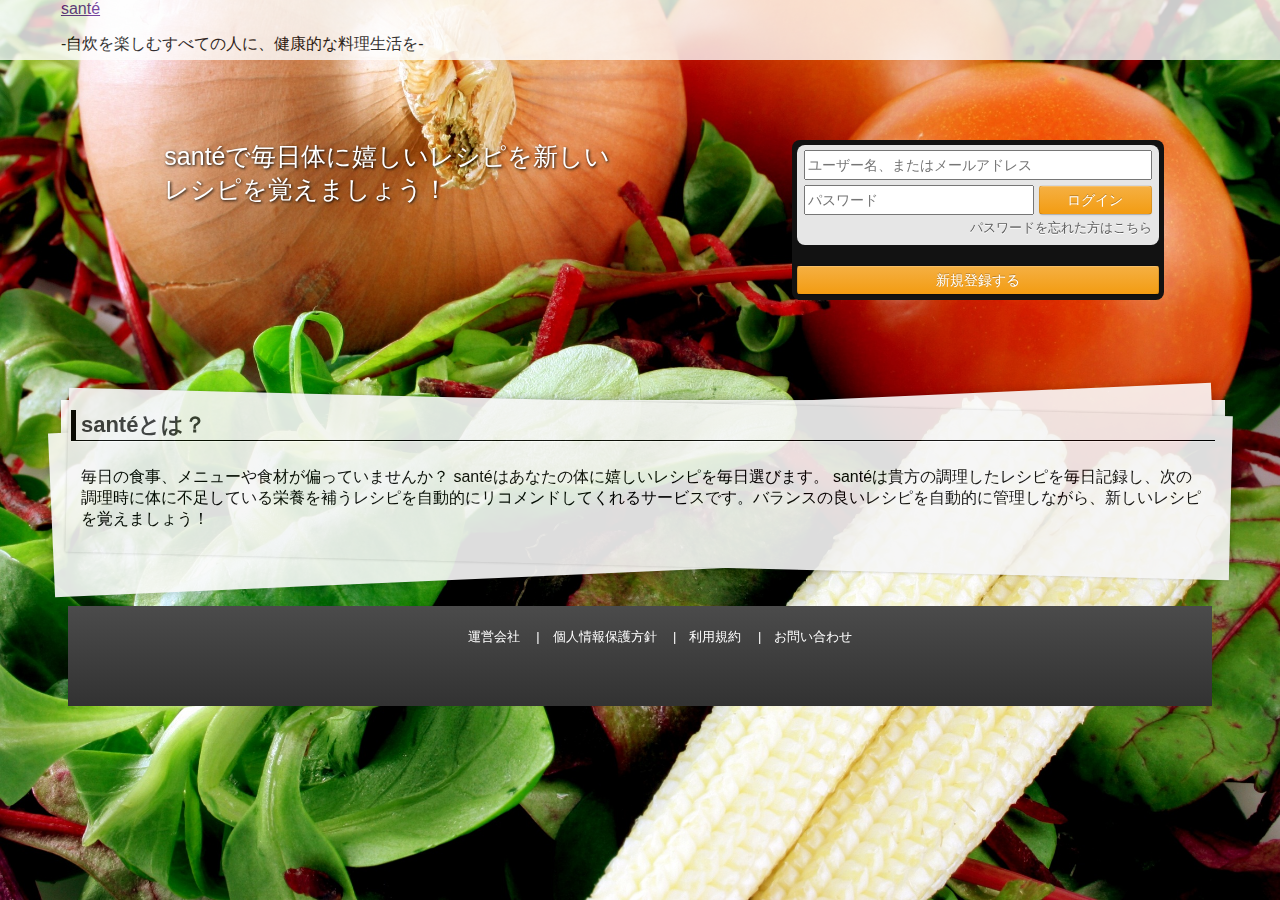
==== html/index.html @ e8842511 "initial commitment" ====
<!DOCTYPE html>
<html>
  <head>
    <meta charset="UTF-8">
    <link href='../asset/css/normalize.css' rel='stylesheet' type='text/css'>
    <link href='../asset/css/index.css' rel='stylesheet' type='text/css'>
  </head>

  <body>
    <img class="background-image" src="../asset/img/topimage.jpg">

    <header>
      <section id="header">
        <div id="header-inner">
          <a href="">santé</a><p>-自炊を楽しむすべての人に、健康的な料理生活を-</p>
        </div>
      </section>
      <div id="header-dummy"></div>
    </header>

    <div id="wrapper">

      <section id="caption">
        <h1>santéで毎日体に嬉しいレシピを新しいレシピを覚えましょう！</h1>
      </section>

      <section id="control">
        <div id="login-bg"></div>
        <div id="login">
          <div id="username-field">
            <input type="text" placeholder="ユーザー名、またはメールアドレス" required>
          </div>
          <div id="password-field">
            <input type="password" placeholder="パスワード" required>
          </div>
          <div id="submit-field">
            <input type="submit" value="ログイン" class="btn btn-primary" onClick="document.location='./user/index.html'">
          </div>
          <div id="reissue">
            <a href="./reissue.html">パスワードを忘れた方はこちら</a>
          </div>
        </div>
        <div id="register">
          <a href="./register/input.html" class="btn btn-primary">新規登録する</a>
        </div>
      </section>

      <section id="howto">
        <h2>santéとは？</h2>
        <p>
          毎日の食事、メニューや食材が偏っていませんか？
          santéはあなたの体に嬉しいレシピを毎日選びます。
          santéは貴方の調理したレシピを毎日記録し、次の調理時に体に不足している栄養を補うレシピを自動的にリコメンドしてくれるサービスです。バランスの良いレシピを自動的に管理しながら、新しいレシピを覚えましょう！
        </p>
      </section>

      <footer>
        <ul>
          <li><a>運営会社</a></li>
          <li><a>個人情報保護方針</a></li>
          <li><a>利用規約</a></li>
          <li><a>お問い合わせ</a></li>
        </ul>
      </footer>

    </div>
  </body>
</html>
---- asset/css/index.css ----
@import url(http://fonts.googleapis.com/css?family=Bad+Script);
body {
  width: 100%;
  *zoom: 1;
}
body:before,
body:after {
  content: "";
  display: table;
}
body:after {
  clear: both;
}
body:before,
body:after {
  content: "";
  display: table;
}
body:after {
  clear: both;
}
body:before,
body:after {
  content: "";
  display: table;
}
body:after {
  clear: both;
}
body:before,
body:after {
  content: "";
  display: table;
}
body:after {
  clear: both;
}
body:before,
body:after {
  content: "";
  display: table;
}
body:after {
  clear: both;
}
body {
  width: 100%;
  *zoom: 1;
}
body:before,
body:after {
  content: "";
  display: table;
}
body:after {
  clear: both;
}
body:before,
body:after {
  content: "";
  display: table;
}
body:after {
  clear: both;
}
body:before,
body:after {
  content: "";
  display: table;
}
body:after {
  clear: both;
}
body:before,
body:after {
  content: "";
  display: table;
}
body:after {
  clear: both;
}
body:before,
body:after {
  content: "";
  display: table;
}
body:after {
  clear: both;
}
h1 {
  font-size: 25px;
  margin: 0;
}
h2 {
  -moz-border-bottom-colors: none;
  -moz-border-left-colors: none;
  -moz-border-right-colors: none;
  -moz-border-top-colors: none;
  border-left: 5px solid #000000;
  border-bottom: 1px solid #000000;
  box-shadow: 0 1px 0 #ffffff;
  -webkit-box-shadow: 0 1px 0 #ffffff;
  moz-box-shadow: 0 1px 0 #ffffff;
  color: #333333;
  display: block;
  font-size: 22px;
  line-height: 30px;
  margin: 0 0 10px;
  padding: 0 0 0 5px;
  width: 100%;
  -moz-box-sizing: border-box;
  -webkit-box-sizing: border-box;
  box-sizing: border-box;
}
.border-box {
  -moz-box-sizing: border-box;
  -webkit-box-sizing: border-box;
  box-sizing: border-box;
}
.pull-right {
  float: right;
}
legend {
  font-size: 1.3em;
}
.input-small {
  display: inline;
  float: left;
  width: 32.142857142857146%;
  margin: 0 0.5952380952380952%;
}
.input-middle {
  display: inline;
  float: left;
  width: 65.47619047619048%;
  margin: 0 0.5952380952380952%;
}
.input-large {
  display: inline;
  float: left;
  width: 98.80952380952381%;
  margin: 0 0.5952380952380952%;
}
.control-group {
  vertical-align: middle;
}
.control-group .control-label {
  display: inline;
  float: left;
  width: 23.809523809523807%;
  margin: 0 0.5952380952380952%;
  margin-left: 8.928571428571427%;
}
.control-group .controls {
  display: inline;
  float: left;
  width: 65.47619047619048%;
  margin: 0 0.5952380952380952%;
}
.control-group .controls .help-block {
  display: inline;
  float: left;
  width: 98.80952380952381%;
  margin: 0 0.5952380952380952%;
  margin: 0 0 5px 0;
  padding: 5px;
  font-size: 0.8em;
}
.form-actions {
  -moz-box-sizing: border-box;
  -webkit-box-sizing: border-box;
  box-sizing: border-box;
  display: inline;
  float: left;
  width: 98.80952380952381%;
  margin: 0 0.5952380952380952%;
  padding-left: 33.92857142857142%;
  padding-top: 10px;
  padding-bottom: 10px;
  margin-top: 20px;
  background-color: #f5f5f5;
  border-top: 1px solid #e5e5e5;
}
.btn {
  -moz-border-bottom-colors: none;
  -moz-border-left-colors: none;
  -moz-border-right-colors: none;
  -moz-border-top-colors: none;
  background-image: -moz-linear-gradient(top, #ffffff, #e6e6e6);
  background-image: -webkit-gradient(linear, 0 0, 0 100%, from(#ffffff), to(#e6e6e6));
  background-image: -webkit-linear-gradient(top, #ffffff, #e6e6e6);
  background-image: -o-linear-gradient(top, #ffffff, #e6e6e6);
  background-image: linear-gradient(to bottom, #ffffff, #e6e6e6);
  background-repeat: repeat-x;
  border-color: rgba(0, 0, 0, 0.1) rgba(0, 0, 0, 0.1) rgba(0, 0, 0, 0.25);
  border-image: none;
  border-radius: 4px 4px 4px 4px;
  border-style: solid;
  border-width: 1px;
  box-shadow: 0 1px 0 rgba(255, 255, 255, 0.2) inset, 0 1px 2px rgba(0, 0, 0, 0.05);
  color: #333333;
  cursor: pointer;
  display: inline-block;
  font-size: 14px;
  line-height: 20px;
  margin-bottom: 0;
  padding: 4px 12px;
  text-align: center;
  text-shadow: 0 1px 1px rgba(255, 255, 255, 0.75);
  vertical-align: middle;
  text-decoration: none;
}
.btn-mini {
  border-radius: 3px 3px 3px 3px;
  font-size: 10.5px;
  padding: 0 6px;
}
.btn-primary {
  color: #ffffff;
  text-shadow: 0 -1px 0 rgba(0, 0, 0, 0.25);
  background-image: -moz-linear-gradient(top, #f5b043, #f39c12);
  background-image: -webkit-gradient(linear, 0 0, 0 100%, from(#f5b043), to(#f39c12));
  background-image: -webkit-linear-gradient(top, #f5b043, #f39c12);
  background-image: -o-linear-gradient(top, #f5b043, #f39c12);
  background-image: linear-gradient(to bottom, #f5b043, #f39c12);
  background-repeat: repeat-x;
  border-color: rgba(0, 0, 0, 0.1) rgba(0, 0, 0, 0.1) rgba(0, 0, 0, 0.25);
}
h1 {
  font-size: 25px;
  margin: 0;
}
h2 {
  -moz-border-bottom-colors: none;
  -moz-border-left-colors: none;
  -moz-border-right-colors: none;
  -moz-border-top-colors: none;
  border-left: 5px solid #000000;
  border-bottom: 1px solid #000000;
  box-shadow: 0 1px 0 #ffffff;
  -webkit-box-shadow: 0 1px 0 #ffffff;
  moz-box-shadow: 0 1px 0 #ffffff;
  color: #333333;
  display: block;
  font-size: 22px;
  line-height: 30px;
  margin: 0 0 10px;
  padding: 0 0 0 5px;
  width: 100%;
  -moz-box-sizing: border-box;
  -webkit-box-sizing: border-box;
  box-sizing: border-box;
}
.border-box {
  -moz-box-sizing: border-box;
  -webkit-box-sizing: border-box;
  box-sizing: border-box;
}
.pull-right {
  float: right;
}
body {
  min-width: 1024px;
  background-color: #f0f0e0;
}
img.background-image {
  min-height: 100%;
  min-width: 1024px;
  width: 100%;
  height: auto;
  position: fixed;
  top: 0;
  left: 0;
}
header #header {
  filter: alpha(opacity=80);
  -moz-opacity: 0.8;
  opacity: 0.8;
  height: 60px;
  z-index: 10000;
  width: 100%;
  position: fixed;
  background-color: #fefefe;
}
header #header #header-inner {
  display: inline;
  float: left;
  width: 90.47619047619048%;
  margin: 0 0.5952380952380952%;
  margin-left: 4.761904761904761%;
}
header #header #header-inner #header-logo {
  display: inline;
  float: left;
  width: 65.47619047619048%;
  margin: 0 0.5952380952380952%;
  position: relative;
  top: -10px;
  font-family: 'Bad Script', cursive;
}
header #header #header-inner #header-logo a {
  font-size: 3em;
  font-weight: bold;
  color: black;
  text-decoration: none;
}
header #header #header-inner #header-logo p {
  display: inline-block;
}
header #header #header-inner #header-control {
  display: inline;
  float: left;
  width: 32.142857142857146%;
  margin: 0 0.5952380952380952%;
}
header #header #header-inner #header-control a {
  line-height: 60px;
}
header #header-dummy {
  display: inline;
  float: left;
  width: 98.80952380952381%;
  margin: 0 0.5952380952380952%;
  height: 60px;
  margin-bottom: 30px;
}
#wrapper {
  display: inline;
  float: left;
  width: 90.47619047619048%;
  margin: 0 0.5952380952380952%;
  margin-left: 4.761904761904761%;
  position: relative;
}
#wrapper #content {
  display: inline;
  float: left;
  width: 71.30952380952381%;
  margin: 0 0.5952380952380952%;
}
#wrapper #content > section {
  display: inline;
  float: left;
  width: 94.64285714285714%;
  margin: 0 0.5952380952380952%;
  border-radius: 8px;
  -webkit-border-radius: 8px;
  -moz-border-radius: 8px;
  padding: 10px;
  margin-bottom: 20px;
  background-color: #fefefe;
}
#wrapper #sidebar {
  display: inline;
  float: left;
  width: 23.809523809523807%;
  margin: 0 0.5952380952380952%;
  border-radius: 8px;
  -webkit-border-radius: 8px;
  -moz-border-radius: 8px;
  text-decoration: none;
  background-color: #fefefe;
  padding: 10px;
}
#wrapper #sidebar > aside {
  border: 1px solid #ebe6d0;
}
#wrapper #sidebar > aside label {
  display: block;
  font-size: 1.1em;
  padding: 5px;
  background-color: #87cefa;
}
#wrapper #sidebar > aside a {
  -moz-box-sizing: border-box;
  -webkit-box-sizing: border-box;
  box-sizing: border-box;
  display: block;
  padding: 5px;
  width: 100%;
}
#wrapper #sidebar > aside canvas {
  display: block;
  margin: 0 auto;
  image-rendering: optimizeQuality;
  -moz-box-sizing: border-box;
  -webkit-box-sizing: border-box;
  box-sizing: border-box;
}
#wrapper #sidebar > aside img {
  -moz-box-sizing: border-box;
  -webkit-box-sizing: border-box;
  box-sizing: border-box;
  padding: 5px;
  height: 100%;
  width: 100%;
}
#wrapper #sidebar > aside ul {
  margin: 0;
  padding: 0;
}
#wrapper #sidebar > aside ul li {
  border: 1px solid #ebe6d0;
  list-style-type: none;
  height: 20px;
  padding: 10px;
}
#wrapper #sidebar > aside ul li a {
  color: black;
  font-size: 15px;
  font-weight: bold;
  height: auto;
  text-decoration: none;
}
#wrapper #sidebar > aside ul li:hover {
  background-color: #b8e2fc;
}
#wrapper footer {
  display: inline;
  float: left;
  width: 98.80952380952381%;
  margin: 0 0.5952380952380952%;
  -moz-box-sizing: border-box;
  -webkit-box-sizing: border-box;
  box-sizing: border-box;
  margin-top: 10px;
  padding: 10px;
  height: 100px;
  text-align: center;
  font-size: 0.8em;
  color: white;
  background-image: -moz-linear-gradient(top, #4b4b4b, #323232);
  background-image: -webkit-gradient(linear, 0 0, 0 100%, from(#4b4b4b), to(#323232));
  background-image: -webkit-linear-gradient(top, #4b4b4b, #323232);
  background-image: -o-linear-gradient(top, #4b4b4b, #323232);
  background-image: linear-gradient(to bottom, #4b4b4b, #323232);
  background-repeat: repeat-x;
  border-color: rgba(0, 0, 0, 0.1) rgba(0, 0, 0, 0.1) rgba(0, 0, 0, 0.25);
}
#wrapper footer ul li {
  display: inline-block;
}
#wrapper footer ul li a {
  text-decoration: none;
}
#wrapper footer ul li a:hover {
  text-decoration: underline;
}
#wrapper footer ul li:first-child:before {
  content: "";
}
#wrapper footer ul li:before {
  content: "　|　";
}
#caption {
  display: inline;
  float: left;
  width: 40.476190476190474%;
  margin: 0 0.5952380952380952%;
  margin-left: 8.928571428571427%;
  color: white;
  text-align: center;
  text-shadow: 1px 1px 3px #000;
  font-size: 1.8em;
  margin-top: 50px;
}
#caption h1 {
  margin: 0;
  font-weight: normal;
  text-align: left;
}
#control {
  display: inline;
  float: left;
  width: 32.142857142857146%;
  margin: 0 0.5952380952380952%;
  margin-left: 13.095238095238095%;
  border-radius: 8px;
  -webkit-border-radius: 8px;
  -moz-border-radius: 8px;
  margin-top: 50px;
  background-color: #121212;
  font-size: 0.9em;
  height: 160px;
}
#control #login-bg {
  border-radius: 8px;
  -webkit-border-radius: 8px;
  -moz-border-radius: 8px;
  filter: alpha(opacity=80);
  -moz-opacity: 0.9;
  opacity: 0.9;
  margin: 5px;
  background-color: #fefefe;
  font-size: 0.9em;
  height: 100px;
}
#control #login {
  border-radius: 8px;
  -webkit-border-radius: 8px;
  -moz-border-radius: 8px;
  position: relative;
  height: 90px;
  padding: 10px;
  top: -110px;
}
#control #login div {
  height: 35px;
}
#control #login div input {
  -moz-box-sizing: border-box;
  -webkit-box-sizing: border-box;
  box-sizing: border-box;
  height: 30px;
  width: 100%;
}
#control #login #username-field {
  display: inline;
  float: left;
  width: 98.80952380952381%;
  margin: 0 0.5952380952380952%;
}
#control #login #password-field {
  display: inline;
  float: left;
  width: 65.47619047619048%;
  margin: 0 0.5952380952380952%;
}
#control #login #submit-field {
  display: inline;
  float: left;
  width: 32.142857142857146%;
  margin: 0 0.5952380952380952%;
}
#control #login #reissue {
  display: inline;
  float: left;
  width: 98.80952380952381%;
  margin: 0 0.5952380952380952%;
  height: 20px;
  font-size: 0.9em;
  text-align: right;
}
#control #login #reissue a {
  color: #5F5F5F;
  text-decoration: none;
  text-shadow: 0px 1px 0px #FFF;
}
#control #login #reissue a:hover {
  text-decoration: underline;
}
#control #register {
  position: relative;
  top: -100px;
  margin: 5px;
}
#control #register a {
  -moz-box-sizing: border-box;
  -webkit-box-sizing: border-box;
  box-sizing: border-box;
  width: 100%;
}
#howto {
  display: inline;
  float: left;
  width: 98.80952380952381%;
  margin: 0 0.5952380952380952%;
  filter: alpha(opacity=80);
  -moz-opacity: 0.9;
  opacity: 0.9;
  background: #fff;
  box-shadow: 0 0 10px rgba(0, 0, 0, 0.3);
  margin: 26px auto 0;
  padding: 24px;
  position: relative;
  padding: 10px;
  background-color: #fefefe;
  color: #000000;
  margin-top: 100px;
  margin-bottom: 30px;
}
#howto:before,
#howto:after {
  content: "";
  position: absolute;
  height: 99%;
  width: 100%;
  z-index: -1;
}
#howto:before {
  background: #fafafa;
  box-shadow: 0 0 8px rgba(0, 0, 0, 0.2);
  left: -10px;
  top: 8px;
  transform: rotate(-2.5deg);
}
#howto:after {
  background: #f6f6f6;
  box-shadow: 0 0 3px rgba(0, 0, 0, 0.2);
  right: -6px;
  top: 2px;
  transform: rotate(1.4deg);
}
#howto:before,
#howto:after {
  content: "";
  position: absolute;
  height: 99%;
  width: 100%;
  z-index: -1;
}
#howto:before {
  background: #fafafa;
  box-shadow: 0 0 8px rgba(0, 0, 0, 0.2);
  left: -10px;
  top: 8px;
  transform: rotate(-2.5deg);
}
#howto:after {
  background: #f6f6f6;
  box-shadow: 0 0 3px rgba(0, 0, 0, 0.2);
  right: -6px;
  top: 2px;
  transform: rotate(1.4deg);
}
#howto:before,
#howto:after {
  content: "";
  position: absolute;
  height: 99%;
  width: 100%;
  z-index: -1;
}
#howto:before {
  background: #fafafa;
  box-shadow: 0 0 8px rgba(0, 0, 0, 0.2);
  left: -10px;
  top: 8px;
  transform: rotate(-2.5deg);
}
#howto:after {
  background: #f6f6f6;
  box-shadow: 0 0 3px rgba(0, 0, 0, 0.2);
  right: -6px;
  top: 2px;
  transform: rotate(1.4deg);
}
#howto p {
  padding: 10px;
}
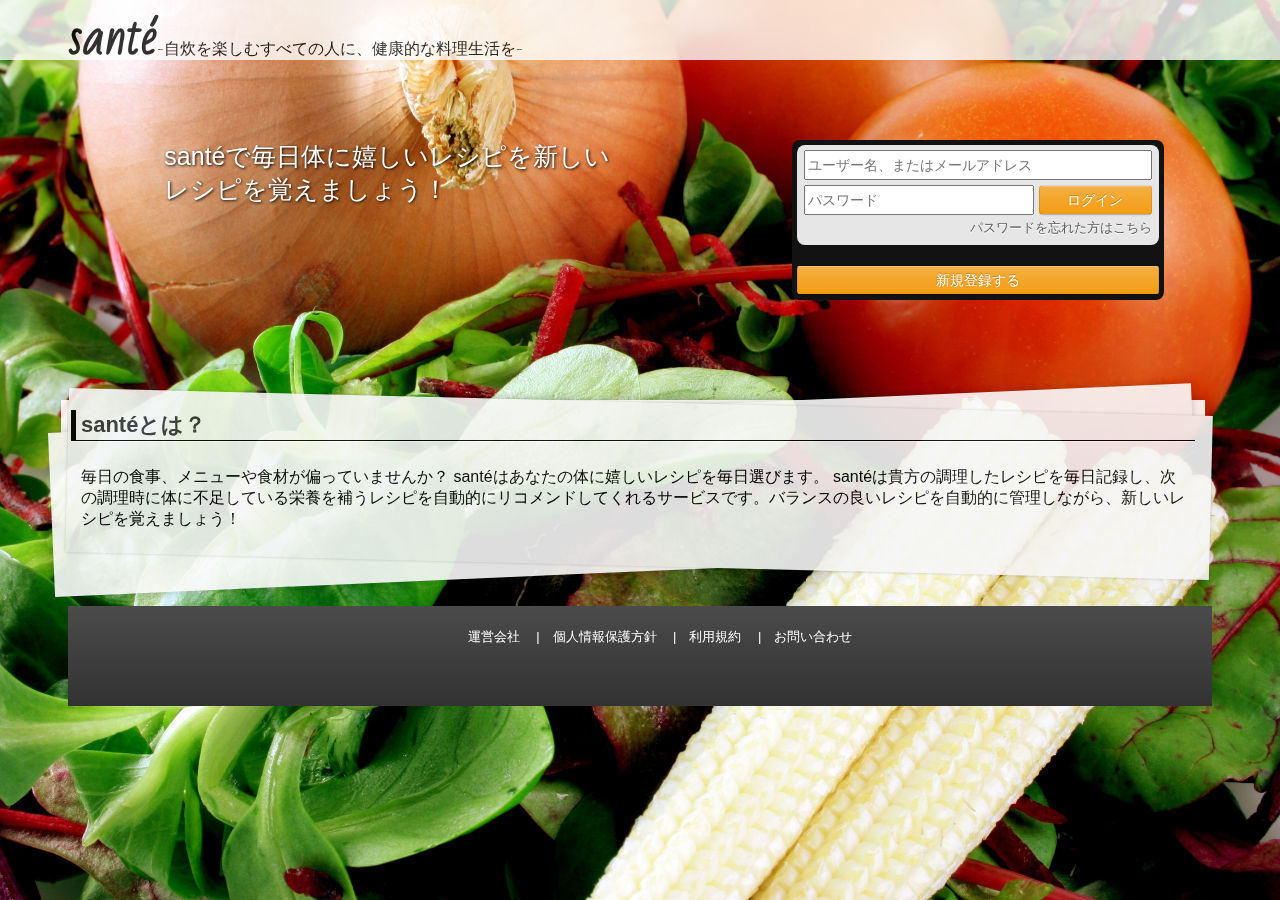
==== commit 7da0bcda: "fixed index page" ====
--- a/html/index.html
+++ b/html/index.html
@@ -12,7 +12,9 @@
     <header>
       <section id="header">
         <div id="header-inner">
-          <a href="">santé</a><p>-自炊を楽しむすべての人に、健康的な料理生活を-</p>
+          <div id="header-logo">
+            <a href="">santé</a><p>-自炊を楽しむすべての人に、健康的な料理生活を-</p>
+          </div>
         </div>
       </section>
       <div id="header-dummy"></div>
--- a/asset/css/index.css
+++ b/asset/css/index.css
@@ -3,6 +3,12 @@
   width: 100%;
   *zoom: 1;
 }
+body:after {
+  clear: both;
+}
+body:after {
+  clear: both;
+}
 body:before,
 body:after {
   content: "";
@@ -27,38 +33,12 @@
 body:after {
   clear: both;
 }
-body:before,
-body:after {
-  content: "";
-  display: table;
-}
-body:after {
-  clear: both;
-}
-body:before,
-body:after {
-  content: "";
-  display: table;
-}
-body:after {
-  clear: both;
-}
 body {
   width: 100%;
   *zoom: 1;
 }
-body:before,
 body:after {
-  content: "";
-  display: table;
-}
-body:after {
-  clear: both;
-}
-body:before,
-body:after {
-  content: "";
-  display: table;
+  clear: both;
 }
 body:after {
   clear: both;
@@ -124,48 +104,432 @@
   font-size: 1.3em;
 }
 .input-small {
+  -moz-box-sizing: border-box;
+  -webkit-box-sizing: border-box;
+  box-sizing: border-box;
   display: inline;
   float: left;
   width: 32.142857142857146%;
   margin: 0 0.5952380952380952%;
+  *zoom: 1;
+}
+.input-small:after {
+  clear: both;
+}
+.input-small:after {
+  clear: both;
+}
+.input-small:before,
+.input-small:after {
+  content: "";
+  display: table;
+}
+.input-small:after {
+  clear: both;
+}
+.input-small:before,
+.input-small:after {
+  content: "";
+  display: table;
+}
+.input-small:after {
+  clear: both;
+}
+.input-small:before,
+.input-small:after {
+  content: "";
+  display: table;
+}
+.input-small:after {
+  clear: both;
+}
+.input-small:after {
+  clear: both;
+}
+.input-small:after {
+  clear: both;
+}
+.input-small:before,
+.input-small:after {
+  content: "";
+  display: table;
+}
+.input-small:after {
+  clear: both;
+}
+.input-small:before,
+.input-small:after {
+  content: "";
+  display: table;
+}
+.input-small:after {
+  clear: both;
+}
+.input-small:before,
+.input-small:after {
+  content: "";
+  display: table;
+}
+.input-small:after {
+  clear: both;
 }
 .input-middle {
+  -moz-box-sizing: border-box;
+  -webkit-box-sizing: border-box;
+  box-sizing: border-box;
   display: inline;
   float: left;
   width: 65.47619047619048%;
   margin: 0 0.5952380952380952%;
+  *zoom: 1;
+}
+.input-middle:after {
+  clear: both;
+}
+.input-middle:after {
+  clear: both;
+}
+.input-middle:before,
+.input-middle:after {
+  content: "";
+  display: table;
+}
+.input-middle:after {
+  clear: both;
+}
+.input-middle:before,
+.input-middle:after {
+  content: "";
+  display: table;
+}
+.input-middle:after {
+  clear: both;
+}
+.input-middle:before,
+.input-middle:after {
+  content: "";
+  display: table;
+}
+.input-middle:after {
+  clear: both;
+}
+.input-middle:after {
+  clear: both;
+}
+.input-middle:after {
+  clear: both;
+}
+.input-middle:before,
+.input-middle:after {
+  content: "";
+  display: table;
+}
+.input-middle:after {
+  clear: both;
+}
+.input-middle:before,
+.input-middle:after {
+  content: "";
+  display: table;
+}
+.input-middle:after {
+  clear: both;
+}
+.input-middle:before,
+.input-middle:after {
+  content: "";
+  display: table;
+}
+.input-middle:after {
+  clear: both;
 }
 .input-large {
+  -moz-box-sizing: border-box;
+  -webkit-box-sizing: border-box;
+  box-sizing: border-box;
   display: inline;
   float: left;
   width: 98.80952380952381%;
   margin: 0 0.5952380952380952%;
+  *zoom: 1;
+}
+.input-large:after {
+  clear: both;
+}
+.input-large:after {
+  clear: both;
+}
+.input-large:before,
+.input-large:after {
+  content: "";
+  display: table;
+}
+.input-large:after {
+  clear: both;
+}
+.input-large:before,
+.input-large:after {
+  content: "";
+  display: table;
+}
+.input-large:after {
+  clear: both;
+}
+.input-large:before,
+.input-large:after {
+  content: "";
+  display: table;
+}
+.input-large:after {
+  clear: both;
+}
+.input-large:after {
+  clear: both;
+}
+.input-large:after {
+  clear: both;
+}
+.input-large:before,
+.input-large:after {
+  content: "";
+  display: table;
+}
+.input-large:after {
+  clear: both;
+}
+.input-large:before,
+.input-large:after {
+  content: "";
+  display: table;
+}
+.input-large:after {
+  clear: both;
+}
+.input-large:before,
+.input-large:after {
+  content: "";
+  display: table;
+}
+.input-large:after {
+  clear: both;
 }
 .control-group {
   vertical-align: middle;
 }
 .control-group .control-label {
+  -moz-box-sizing: border-box;
+  -webkit-box-sizing: border-box;
+  box-sizing: border-box;
   display: inline;
   float: left;
   width: 23.809523809523807%;
   margin: 0 0.5952380952380952%;
+  *zoom: 1;
   margin-left: 8.928571428571427%;
 }
+.control-group .control-label:after {
+  clear: both;
+}
+.control-group .control-label:after {
+  clear: both;
+}
+.control-group .control-label:before,
+.control-group .control-label:after {
+  content: "";
+  display: table;
+}
+.control-group .control-label:after {
+  clear: both;
+}
+.control-group .control-label:before,
+.control-group .control-label:after {
+  content: "";
+  display: table;
+}
+.control-group .control-label:after {
+  clear: both;
+}
+.control-group .control-label:before,
+.control-group .control-label:after {
+  content: "";
+  display: table;
+}
+.control-group .control-label:after {
+  clear: both;
+}
+.control-group .control-label:after {
+  clear: both;
+}
+.control-group .control-label:after {
+  clear: both;
+}
+.control-group .control-label:before,
+.control-group .control-label:after {
+  content: "";
+  display: table;
+}
+.control-group .control-label:after {
+  clear: both;
+}
+.control-group .control-label:before,
+.control-group .control-label:after {
+  content: "";
+  display: table;
+}
+.control-group .control-label:after {
+  clear: both;
+}
+.control-group .control-label:before,
+.control-group .control-label:after {
+  content: "";
+  display: table;
+}
+.control-group .control-label:after {
+  clear: both;
+}
 .control-group .controls {
+  -moz-box-sizing: border-box;
+  -webkit-box-sizing: border-box;
+  box-sizing: border-box;
   display: inline;
   float: left;
   width: 65.47619047619048%;
   margin: 0 0.5952380952380952%;
+  *zoom: 1;
+}
+.control-group .controls:after {
+  clear: both;
+}
+.control-group .controls:after {
+  clear: both;
+}
+.control-group .controls:before,
+.control-group .controls:after {
+  content: "";
+  display: table;
+}
+.control-group .controls:after {
+  clear: both;
+}
+.control-group .controls:before,
+.control-group .controls:after {
+  content: "";
+  display: table;
+}
+.control-group .controls:after {
+  clear: both;
+}
+.control-group .controls:before,
+.control-group .controls:after {
+  content: "";
+  display: table;
+}
+.control-group .controls:after {
+  clear: both;
+}
+.control-group .controls:after {
+  clear: both;
+}
+.control-group .controls:after {
+  clear: both;
+}
+.control-group .controls:before,
+.control-group .controls:after {
+  content: "";
+  display: table;
+}
+.control-group .controls:after {
+  clear: both;
+}
+.control-group .controls:before,
+.control-group .controls:after {
+  content: "";
+  display: table;
+}
+.control-group .controls:after {
+  clear: both;
+}
+.control-group .controls:before,
+.control-group .controls:after {
+  content: "";
+  display: table;
+}
+.control-group .controls:after {
+  clear: both;
 }
 .control-group .controls .help-block {
+  -moz-box-sizing: border-box;
+  -webkit-box-sizing: border-box;
+  box-sizing: border-box;
   display: inline;
   float: left;
   width: 98.80952380952381%;
   margin: 0 0.5952380952380952%;
+  *zoom: 1;
   margin: 0 0 5px 0;
   padding: 5px;
   font-size: 0.8em;
 }
+.control-group .controls .help-block:after {
+  clear: both;
+}
+.control-group .controls .help-block:after {
+  clear: both;
+}
+.control-group .controls .help-block:before,
+.control-group .controls .help-block:after {
+  content: "";
+  display: table;
+}
+.control-group .controls .help-block:after {
+  clear: both;
+}
+.control-group .controls .help-block:before,
+.control-group .controls .help-block:after {
+  content: "";
+  display: table;
+}
+.control-group .controls .help-block:after {
+  clear: both;
+}
+.control-group .controls .help-block:before,
+.control-group .controls .help-block:after {
+  content: "";
+  display: table;
+}
+.control-group .controls .help-block:after {
+  clear: both;
+}
+.control-group .controls .help-block:after {
+  clear: both;
+}
+.control-group .controls .help-block:after {
+  clear: both;
+}
+.control-group .controls .help-block:before,
+.control-group .controls .help-block:after {
+  content: "";
+  display: table;
+}
+.control-group .controls .help-block:after {
+  clear: both;
+}
+.control-group .controls .help-block:before,
+.control-group .controls .help-block:after {
+  content: "";
+  display: table;
+}
+.control-group .controls .help-block:after {
+  clear: both;
+}
+.control-group .controls .help-block:before,
+.control-group .controls .help-block:after {
+  content: "";
+  display: table;
+}
+.control-group .controls .help-block:after {
+  clear: both;
+}
 .form-actions {
   -moz-box-sizing: border-box;
   -webkit-box-sizing: border-box;
@@ -174,12 +538,73 @@
   float: left;
   width: 98.80952380952381%;
   margin: 0 0.5952380952380952%;
+  *zoom: 1;
   padding-left: 33.92857142857142%;
   padding-top: 10px;
   padding-bottom: 10px;
   margin-top: 20px;
   background-color: #f5f5f5;
   border-top: 1px solid #e5e5e5;
+}
+.form-actions:after {
+  clear: both;
+}
+.form-actions:after {
+  clear: both;
+}
+.form-actions:before,
+.form-actions:after {
+  content: "";
+  display: table;
+}
+.form-actions:after {
+  clear: both;
+}
+.form-actions:before,
+.form-actions:after {
+  content: "";
+  display: table;
+}
+.form-actions:after {
+  clear: both;
+}
+.form-actions:before,
+.form-actions:after {
+  content: "";
+  display: table;
+}
+.form-actions:after {
+  clear: both;
+}
+.form-actions:after {
+  clear: both;
+}
+.form-actions:after {
+  clear: both;
+}
+.form-actions:before,
+.form-actions:after {
+  content: "";
+  display: table;
+}
+.form-actions:after {
+  clear: both;
+}
+.form-actions:before,
+.form-actions:after {
+  content: "";
+  display: table;
+}
+.form-actions:after {
+  clear: both;
+}
+.form-actions:before,
+.form-actions:after {
+  content: "";
+  display: table;
+}
+.form-actions:after {
+  clear: both;
 }
 .btn {
   -moz-border-bottom-colors: none;
@@ -283,20 +708,148 @@
   background-color: #fefefe;
 }
 header #header #header-inner {
+  -moz-box-sizing: border-box;
+  -webkit-box-sizing: border-box;
+  box-sizing: border-box;
   display: inline;
   float: left;
   width: 90.47619047619048%;
   margin: 0 0.5952380952380952%;
+  *zoom: 1;
   margin-left: 4.761904761904761%;
 }
+header #header #header-inner:after {
+  clear: both;
+}
+header #header #header-inner:after {
+  clear: both;
+}
+header #header #header-inner:before,
+header #header #header-inner:after {
+  content: "";
+  display: table;
+}
+header #header #header-inner:after {
+  clear: both;
+}
+header #header #header-inner:before,
+header #header #header-inner:after {
+  content: "";
+  display: table;
+}
+header #header #header-inner:after {
+  clear: both;
+}
+header #header #header-inner:before,
+header #header #header-inner:after {
+  content: "";
+  display: table;
+}
+header #header #header-inner:after {
+  clear: both;
+}
+header #header #header-inner:after {
+  clear: both;
+}
+header #header #header-inner:after {
+  clear: both;
+}
+header #header #header-inner:before,
+header #header #header-inner:after {
+  content: "";
+  display: table;
+}
+header #header #header-inner:after {
+  clear: both;
+}
+header #header #header-inner:before,
+header #header #header-inner:after {
+  content: "";
+  display: table;
+}
+header #header #header-inner:after {
+  clear: both;
+}
+header #header #header-inner:before,
+header #header #header-inner:after {
+  content: "";
+  display: table;
+}
+header #header #header-inner:after {
+  clear: both;
+}
 header #header #header-inner #header-logo {
+  -moz-box-sizing: border-box;
+  -webkit-box-sizing: border-box;
+  box-sizing: border-box;
   display: inline;
   float: left;
   width: 65.47619047619048%;
   margin: 0 0.5952380952380952%;
+  *zoom: 1;
   position: relative;
   top: -10px;
   font-family: 'Bad Script', cursive;
+}
+header #header #header-inner #header-logo:after {
+  clear: both;
+}
+header #header #header-inner #header-logo:after {
+  clear: both;
+}
+header #header #header-inner #header-logo:before,
+header #header #header-inner #header-logo:after {
+  content: "";
+  display: table;
+}
+header #header #header-inner #header-logo:after {
+  clear: both;
+}
+header #header #header-inner #header-logo:before,
+header #header #header-inner #header-logo:after {
+  content: "";
+  display: table;
+}
+header #header #header-inner #header-logo:after {
+  clear: both;
+}
+header #header #header-inner #header-logo:before,
+header #header #header-inner #header-logo:after {
+  content: "";
+  display: table;
+}
+header #header #header-inner #header-logo:after {
+  clear: both;
+}
+header #header #header-inner #header-logo:after {
+  clear: both;
+}
+header #header #header-inner #header-logo:after {
+  clear: both;
+}
+header #header #header-inner #header-logo:before,
+header #header #header-inner #header-logo:after {
+  content: "";
+  display: table;
+}
+header #header #header-inner #header-logo:after {
+  clear: both;
+}
+header #header #header-inner #header-logo:before,
+header #header #header-inner #header-logo:after {
+  content: "";
+  display: table;
+}
+header #header #header-inner #header-logo:after {
+  clear: both;
+}
+header #header #header-inner #header-logo:before,
+header #header #header-inner #header-logo:after {
+  content: "";
+  display: table;
+}
+header #header #header-inner #header-logo:after {
+  clear: both;
 }
 header #header #header-inner #header-logo a {
   font-size: 3em;
@@ -308,41 +861,301 @@
   display: inline-block;
 }
 header #header #header-inner #header-control {
+  -moz-box-sizing: border-box;
+  -webkit-box-sizing: border-box;
+  box-sizing: border-box;
   display: inline;
   float: left;
   width: 32.142857142857146%;
   margin: 0 0.5952380952380952%;
+  *zoom: 1;
+}
+header #header #header-inner #header-control:after {
+  clear: both;
+}
+header #header #header-inner #header-control:after {
+  clear: both;
+}
+header #header #header-inner #header-control:before,
+header #header #header-inner #header-control:after {
+  content: "";
+  display: table;
+}
+header #header #header-inner #header-control:after {
+  clear: both;
+}
+header #header #header-inner #header-control:before,
+header #header #header-inner #header-control:after {
+  content: "";
+  display: table;
+}
+header #header #header-inner #header-control:after {
+  clear: both;
+}
+header #header #header-inner #header-control:before,
+header #header #header-inner #header-control:after {
+  content: "";
+  display: table;
+}
+header #header #header-inner #header-control:after {
+  clear: both;
+}
+header #header #header-inner #header-control:after {
+  clear: both;
+}
+header #header #header-inner #header-control:after {
+  clear: both;
+}
+header #header #header-inner #header-control:before,
+header #header #header-inner #header-control:after {
+  content: "";
+  display: table;
+}
+header #header #header-inner #header-control:after {
+  clear: both;
+}
+header #header #header-inner #header-control:before,
+header #header #header-inner #header-control:after {
+  content: "";
+  display: table;
+}
+header #header #header-inner #header-control:after {
+  clear: both;
+}
+header #header #header-inner #header-control:before,
+header #header #header-inner #header-control:after {
+  content: "";
+  display: table;
+}
+header #header #header-inner #header-control:after {
+  clear: both;
 }
 header #header #header-inner #header-control a {
   line-height: 60px;
 }
 header #header-dummy {
+  -moz-box-sizing: border-box;
+  -webkit-box-sizing: border-box;
+  box-sizing: border-box;
   display: inline;
   float: left;
   width: 98.80952380952381%;
   margin: 0 0.5952380952380952%;
+  *zoom: 1;
   height: 60px;
   margin-bottom: 30px;
 }
+header #header-dummy:after {
+  clear: both;
+}
+header #header-dummy:after {
+  clear: both;
+}
+header #header-dummy:before,
+header #header-dummy:after {
+  content: "";
+  display: table;
+}
+header #header-dummy:after {
+  clear: both;
+}
+header #header-dummy:before,
+header #header-dummy:after {
+  content: "";
+  display: table;
+}
+header #header-dummy:after {
+  clear: both;
+}
+header #header-dummy:before,
+header #header-dummy:after {
+  content: "";
+  display: table;
+}
+header #header-dummy:after {
+  clear: both;
+}
+header #header-dummy:after {
+  clear: both;
+}
+header #header-dummy:after {
+  clear: both;
+}
+header #header-dummy:before,
+header #header-dummy:after {
+  content: "";
+  display: table;
+}
+header #header-dummy:after {
+  clear: both;
+}
+header #header-dummy:before,
+header #header-dummy:after {
+  content: "";
+  display: table;
+}
+header #header-dummy:after {
+  clear: both;
+}
+header #header-dummy:before,
+header #header-dummy:after {
+  content: "";
+  display: table;
+}
+header #header-dummy:after {
+  clear: both;
+}
 #wrapper {
+  -moz-box-sizing: border-box;
+  -webkit-box-sizing: border-box;
+  box-sizing: border-box;
   display: inline;
   float: left;
   width: 90.47619047619048%;
   margin: 0 0.5952380952380952%;
+  *zoom: 1;
   margin-left: 4.761904761904761%;
   position: relative;
 }
+#wrapper:after {
+  clear: both;
+}
+#wrapper:after {
+  clear: both;
+}
+#wrapper:before,
+#wrapper:after {
+  content: "";
+  display: table;
+}
+#wrapper:after {
+  clear: both;
+}
+#wrapper:before,
+#wrapper:after {
+  content: "";
+  display: table;
+}
+#wrapper:after {
+  clear: both;
+}
+#wrapper:before,
+#wrapper:after {
+  content: "";
+  display: table;
+}
+#wrapper:after {
+  clear: both;
+}
+#wrapper:after {
+  clear: both;
+}
+#wrapper:after {
+  clear: both;
+}
+#wrapper:before,
+#wrapper:after {
+  content: "";
+  display: table;
+}
+#wrapper:after {
+  clear: both;
+}
+#wrapper:before,
+#wrapper:after {
+  content: "";
+  display: table;
+}
+#wrapper:after {
+  clear: both;
+}
+#wrapper:before,
+#wrapper:after {
+  content: "";
+  display: table;
+}
+#wrapper:after {
+  clear: both;
+}
 #wrapper #content {
-  display: inline;
-  float: left;
-  width: 71.30952380952381%;
-  margin: 0 0.5952380952380952%;
+  -moz-box-sizing: border-box;
+  -webkit-box-sizing: border-box;
+  box-sizing: border-box;
+  display: inline;
+  float: left;
+  width: 73.80952380952381%;
+  margin: 0 0.5952380952380952%;
+  *zoom: 1;
+}
+#wrapper #content:after {
+  clear: both;
+}
+#wrapper #content:after {
+  clear: both;
+}
+#wrapper #content:before,
+#wrapper #content:after {
+  content: "";
+  display: table;
+}
+#wrapper #content:after {
+  clear: both;
+}
+#wrapper #content:before,
+#wrapper #content:after {
+  content: "";
+  display: table;
+}
+#wrapper #content:after {
+  clear: both;
+}
+#wrapper #content:before,
+#wrapper #content:after {
+  content: "";
+  display: table;
+}
+#wrapper #content:after {
+  clear: both;
+}
+#wrapper #content:after {
+  clear: both;
+}
+#wrapper #content:after {
+  clear: both;
+}
+#wrapper #content:before,
+#wrapper #content:after {
+  content: "";
+  display: table;
+}
+#wrapper #content:after {
+  clear: both;
+}
+#wrapper #content:before,
+#wrapper #content:after {
+  content: "";
+  display: table;
+}
+#wrapper #content:after {
+  clear: both;
+}
+#wrapper #content:before,
+#wrapper #content:after {
+  content: "";
+  display: table;
+}
+#wrapper #content:after {
+  clear: both;
 }
 #wrapper #content > section {
-  display: inline;
-  float: left;
-  width: 94.64285714285714%;
-  margin: 0 0.5952380952380952%;
+  -moz-box-sizing: border-box;
+  -webkit-box-sizing: border-box;
+  box-sizing: border-box;
+  display: inline;
+  float: left;
+  width: 98.80952380952381%;
+  margin: 0 0.5952380952380952%;
+  *zoom: 1;
   border-radius: 8px;
   -webkit-border-radius: 8px;
   -moz-border-radius: 8px;
@@ -350,11 +1163,75 @@
   margin-bottom: 20px;
   background-color: #fefefe;
 }
+#wrapper #content > section:after {
+  clear: both;
+}
+#wrapper #content > section:after {
+  clear: both;
+}
+#wrapper #content > section:before,
+#wrapper #content > section:after {
+  content: "";
+  display: table;
+}
+#wrapper #content > section:after {
+  clear: both;
+}
+#wrapper #content > section:before,
+#wrapper #content > section:after {
+  content: "";
+  display: table;
+}
+#wrapper #content > section:after {
+  clear: both;
+}
+#wrapper #content > section:before,
+#wrapper #content > section:after {
+  content: "";
+  display: table;
+}
+#wrapper #content > section:after {
+  clear: both;
+}
+#wrapper #content > section:after {
+  clear: both;
+}
+#wrapper #content > section:after {
+  clear: both;
+}
+#wrapper #content > section:before,
+#wrapper #content > section:after {
+  content: "";
+  display: table;
+}
+#wrapper #content > section:after {
+  clear: both;
+}
+#wrapper #content > section:before,
+#wrapper #content > section:after {
+  content: "";
+  display: table;
+}
+#wrapper #content > section:after {
+  clear: both;
+}
+#wrapper #content > section:before,
+#wrapper #content > section:after {
+  content: "";
+  display: table;
+}
+#wrapper #content > section:after {
+  clear: both;
+}
 #wrapper #sidebar {
+  -moz-box-sizing: border-box;
+  -webkit-box-sizing: border-box;
+  box-sizing: border-box;
   display: inline;
   float: left;
   width: 23.809523809523807%;
   margin: 0 0.5952380952380952%;
+  *zoom: 1;
   border-radius: 8px;
   -webkit-border-radius: 8px;
   -moz-border-radius: 8px;
@@ -362,6 +1239,66 @@
   background-color: #fefefe;
   padding: 10px;
 }
+#wrapper #sidebar:after {
+  clear: both;
+}
+#wrapper #sidebar:after {
+  clear: both;
+}
+#wrapper #sidebar:before,
+#wrapper #sidebar:after {
+  content: "";
+  display: table;
+}
+#wrapper #sidebar:after {
+  clear: both;
+}
+#wrapper #sidebar:before,
+#wrapper #sidebar:after {
+  content: "";
+  display: table;
+}
+#wrapper #sidebar:after {
+  clear: both;
+}
+#wrapper #sidebar:before,
+#wrapper #sidebar:after {
+  content: "";
+  display: table;
+}
+#wrapper #sidebar:after {
+  clear: both;
+}
+#wrapper #sidebar:after {
+  clear: both;
+}
+#wrapper #sidebar:after {
+  clear: both;
+}
+#wrapper #sidebar:before,
+#wrapper #sidebar:after {
+  content: "";
+  display: table;
+}
+#wrapper #sidebar:after {
+  clear: both;
+}
+#wrapper #sidebar:before,
+#wrapper #sidebar:after {
+  content: "";
+  display: table;
+}
+#wrapper #sidebar:after {
+  clear: both;
+}
+#wrapper #sidebar:before,
+#wrapper #sidebar:after {
+  content: "";
+  display: table;
+}
+#wrapper #sidebar:after {
+  clear: both;
+}
 #wrapper #sidebar > aside {
   border: 1px solid #ebe6d0;
 }
@@ -420,6 +1357,7 @@
   float: left;
   width: 98.80952380952381%;
   margin: 0 0.5952380952380952%;
+  *zoom: 1;
   -moz-box-sizing: border-box;
   -webkit-box-sizing: border-box;
   box-sizing: border-box;
@@ -437,6 +1375,66 @@
   background-repeat: repeat-x;
   border-color: rgba(0, 0, 0, 0.1) rgba(0, 0, 0, 0.1) rgba(0, 0, 0, 0.25);
 }
+#wrapper footer:after {
+  clear: both;
+}
+#wrapper footer:after {
+  clear: both;
+}
+#wrapper footer:before,
+#wrapper footer:after {
+  content: "";
+  display: table;
+}
+#wrapper footer:after {
+  clear: both;
+}
+#wrapper footer:before,
+#wrapper footer:after {
+  content: "";
+  display: table;
+}
+#wrapper footer:after {
+  clear: both;
+}
+#wrapper footer:before,
+#wrapper footer:after {
+  content: "";
+  display: table;
+}
+#wrapper footer:after {
+  clear: both;
+}
+#wrapper footer:after {
+  clear: both;
+}
+#wrapper footer:after {
+  clear: both;
+}
+#wrapper footer:before,
+#wrapper footer:after {
+  content: "";
+  display: table;
+}
+#wrapper footer:after {
+  clear: both;
+}
+#wrapper footer:before,
+#wrapper footer:after {
+  content: "";
+  display: table;
+}
+#wrapper footer:after {
+  clear: both;
+}
+#wrapper footer:before,
+#wrapper footer:after {
+  content: "";
+  display: table;
+}
+#wrapper footer:after {
+  clear: both;
+}
 #wrapper footer ul li {
   display: inline-block;
 }
@@ -453,10 +1451,14 @@
   content: "　|　";
 }
 #caption {
+  -moz-box-sizing: border-box;
+  -webkit-box-sizing: border-box;
+  box-sizing: border-box;
   display: inline;
   float: left;
   width: 40.476190476190474%;
   margin: 0 0.5952380952380952%;
+  *zoom: 1;
   margin-left: 8.928571428571427%;
   color: white;
   text-align: center;
@@ -464,16 +1466,80 @@
   font-size: 1.8em;
   margin-top: 50px;
 }
+#caption:after {
+  clear: both;
+}
+#caption:after {
+  clear: both;
+}
+#caption:before,
+#caption:after {
+  content: "";
+  display: table;
+}
+#caption:after {
+  clear: both;
+}
+#caption:before,
+#caption:after {
+  content: "";
+  display: table;
+}
+#caption:after {
+  clear: both;
+}
+#caption:before,
+#caption:after {
+  content: "";
+  display: table;
+}
+#caption:after {
+  clear: both;
+}
+#caption:after {
+  clear: both;
+}
+#caption:after {
+  clear: both;
+}
+#caption:before,
+#caption:after {
+  content: "";
+  display: table;
+}
+#caption:after {
+  clear: both;
+}
+#caption:before,
+#caption:after {
+  content: "";
+  display: table;
+}
+#caption:after {
+  clear: both;
+}
+#caption:before,
+#caption:after {
+  content: "";
+  display: table;
+}
+#caption:after {
+  clear: both;
+}
 #caption h1 {
   margin: 0;
   font-weight: normal;
   text-align: left;
 }
 #control {
+  -moz-box-sizing: border-box;
+  -webkit-box-sizing: border-box;
+  box-sizing: border-box;
   display: inline;
   float: left;
   width: 32.142857142857146%;
   margin: 0 0.5952380952380952%;
+  *zoom: 1;
   margin-left: 13.095238095238095%;
   border-radius: 8px;
   -webkit-border-radius: 8px;
@@ -482,6 +1548,66 @@
   background-color: #121212;
   font-size: 0.9em;
   height: 160px;
+}
+#control:after {
+  clear: both;
+}
+#control:after {
+  clear: both;
+}
+#control:before,
+#control:after {
+  content: "";
+  display: table;
+}
+#control:after {
+  clear: both;
+}
+#control:before,
+#control:after {
+  content: "";
+  display: table;
+}
+#control:after {
+  clear: both;
+}
+#control:before,
+#control:after {
+  content: "";
+  display: table;
+}
+#control:after {
+  clear: both;
+}
+#control:after {
+  clear: both;
+}
+#control:after {
+  clear: both;
+}
+#control:before,
+#control:after {
+  content: "";
+  display: table;
+}
+#control:after {
+  clear: both;
+}
+#control:before,
+#control:after {
+  content: "";
+  display: table;
+}
+#control:after {
+  clear: both;
+}
+#control:before,
+#control:after {
+  content: "";
+  display: table;
+}
+#control:after {
+  clear: both;
 }
 #control #login-bg {
   border-radius: 8px;
@@ -515,31 +1641,287 @@
   width: 100%;
 }
 #control #login #username-field {
+  -moz-box-sizing: border-box;
+  -webkit-box-sizing: border-box;
+  box-sizing: border-box;
   display: inline;
   float: left;
   width: 98.80952380952381%;
   margin: 0 0.5952380952380952%;
+  *zoom: 1;
+}
+#control #login #username-field:after {
+  clear: both;
+}
+#control #login #username-field:after {
+  clear: both;
+}
+#control #login #username-field:before,
+#control #login #username-field:after {
+  content: "";
+  display: table;
+}
+#control #login #username-field:after {
+  clear: both;
+}
+#control #login #username-field:before,
+#control #login #username-field:after {
+  content: "";
+  display: table;
+}
+#control #login #username-field:after {
+  clear: both;
+}
+#control #login #username-field:before,
+#control #login #username-field:after {
+  content: "";
+  display: table;
+}
+#control #login #username-field:after {
+  clear: both;
+}
+#control #login #username-field:after {
+  clear: both;
+}
+#control #login #username-field:after {
+  clear: both;
+}
+#control #login #username-field:before,
+#control #login #username-field:after {
+  content: "";
+  display: table;
+}
+#control #login #username-field:after {
+  clear: both;
+}
+#control #login #username-field:before,
+#control #login #username-field:after {
+  content: "";
+  display: table;
+}
+#control #login #username-field:after {
+  clear: both;
+}
+#control #login #username-field:before,
+#control #login #username-field:after {
+  content: "";
+  display: table;
+}
+#control #login #username-field:after {
+  clear: both;
 }
 #control #login #password-field {
+  -moz-box-sizing: border-box;
+  -webkit-box-sizing: border-box;
+  box-sizing: border-box;
   display: inline;
   float: left;
   width: 65.47619047619048%;
   margin: 0 0.5952380952380952%;
+  *zoom: 1;
+}
+#control #login #password-field:after {
+  clear: both;
+}
+#control #login #password-field:after {
+  clear: both;
+}
+#control #login #password-field:before,
+#control #login #password-field:after {
+  content: "";
+  display: table;
+}
+#control #login #password-field:after {
+  clear: both;
+}
+#control #login #password-field:before,
+#control #login #password-field:after {
+  content: "";
+  display: table;
+}
+#control #login #password-field:after {
+  clear: both;
+}
+#control #login #password-field:before,
+#control #login #password-field:after {
+  content: "";
+  display: table;
+}
+#control #login #password-field:after {
+  clear: both;
+}
+#control #login #password-field:after {
+  clear: both;
+}
+#control #login #password-field:after {
+  clear: both;
+}
+#control #login #password-field:before,
+#control #login #password-field:after {
+  content: "";
+  display: table;
+}
+#control #login #password-field:after {
+  clear: both;
+}
+#control #login #password-field:before,
+#control #login #password-field:after {
+  content: "";
+  display: table;
+}
+#control #login #password-field:after {
+  clear: both;
+}
+#control #login #password-field:before,
+#control #login #password-field:after {
+  content: "";
+  display: table;
+}
+#control #login #password-field:after {
+  clear: both;
 }
 #control #login #submit-field {
+  -moz-box-sizing: border-box;
+  -webkit-box-sizing: border-box;
+  box-sizing: border-box;
   display: inline;
   float: left;
   width: 32.142857142857146%;
   margin: 0 0.5952380952380952%;
+  *zoom: 1;
+}
+#control #login #submit-field:after {
+  clear: both;
+}
+#control #login #submit-field:after {
+  clear: both;
+}
+#control #login #submit-field:before,
+#control #login #submit-field:after {
+  content: "";
+  display: table;
+}
+#control #login #submit-field:after {
+  clear: both;
+}
+#control #login #submit-field:before,
+#control #login #submit-field:after {
+  content: "";
+  display: table;
+}
+#control #login #submit-field:after {
+  clear: both;
+}
+#control #login #submit-field:before,
+#control #login #submit-field:after {
+  content: "";
+  display: table;
+}
+#control #login #submit-field:after {
+  clear: both;
+}
+#control #login #submit-field:after {
+  clear: both;
+}
+#control #login #submit-field:after {
+  clear: both;
+}
+#control #login #submit-field:before,
+#control #login #submit-field:after {
+  content: "";
+  display: table;
+}
+#control #login #submit-field:after {
+  clear: both;
+}
+#control #login #submit-field:before,
+#control #login #submit-field:after {
+  content: "";
+  display: table;
+}
+#control #login #submit-field:after {
+  clear: both;
+}
+#control #login #submit-field:before,
+#control #login #submit-field:after {
+  content: "";
+  display: table;
+}
+#control #login #submit-field:after {
+  clear: both;
 }
 #control #login #reissue {
+  -moz-box-sizing: border-box;
+  -webkit-box-sizing: border-box;
+  box-sizing: border-box;
   display: inline;
   float: left;
   width: 98.80952380952381%;
   margin: 0 0.5952380952380952%;
+  *zoom: 1;
   height: 20px;
   font-size: 0.9em;
   text-align: right;
+}
+#control #login #reissue:after {
+  clear: both;
+}
+#control #login #reissue:after {
+  clear: both;
+}
+#control #login #reissue:before,
+#control #login #reissue:after {
+  content: "";
+  display: table;
+}
+#control #login #reissue:after {
+  clear: both;
+}
+#control #login #reissue:before,
+#control #login #reissue:after {
+  content: "";
+  display: table;
+}
+#control #login #reissue:after {
+  clear: both;
+}
+#control #login #reissue:before,
+#control #login #reissue:after {
+  content: "";
+  display: table;
+}
+#control #login #reissue:after {
+  clear: both;
+}
+#control #login #reissue:after {
+  clear: both;
+}
+#control #login #reissue:after {
+  clear: both;
+}
+#control #login #reissue:before,
+#control #login #reissue:after {
+  content: "";
+  display: table;
+}
+#control #login #reissue:after {
+  clear: both;
+}
+#control #login #reissue:before,
+#control #login #reissue:after {
+  content: "";
+  display: table;
+}
+#control #login #reissue:after {
+  clear: both;
+}
+#control #login #reissue:before,
+#control #login #reissue:after {
+  content: "";
+  display: table;
+}
+#control #login #reissue:after {
+  clear: both;
 }
 #control #login #reissue a {
   color: #5F5F5F;
@@ -561,10 +1943,14 @@
   width: 100%;
 }
 #howto {
+  -moz-box-sizing: border-box;
+  -webkit-box-sizing: border-box;
+  box-sizing: border-box;
   display: inline;
   float: left;
   width: 98.80952380952381%;
   margin: 0 0.5952380952380952%;
+  *zoom: 1;
   filter: alpha(opacity=80);
   -moz-opacity: 0.9;
   opacity: 0.9;
@@ -579,6 +1965,66 @@
   margin-top: 100px;
   margin-bottom: 30px;
 }
+#howto:after {
+  clear: both;
+}
+#howto:after {
+  clear: both;
+}
+#howto:before,
+#howto:after {
+  content: "";
+  display: table;
+}
+#howto:after {
+  clear: both;
+}
+#howto:before,
+#howto:after {
+  content: "";
+  display: table;
+}
+#howto:after {
+  clear: both;
+}
+#howto:before,
+#howto:after {
+  content: "";
+  display: table;
+}
+#howto:after {
+  clear: both;
+}
+#howto:after {
+  clear: both;
+}
+#howto:after {
+  clear: both;
+}
+#howto:before,
+#howto:after {
+  content: "";
+  display: table;
+}
+#howto:after {
+  clear: both;
+}
+#howto:before,
+#howto:after {
+  content: "";
+  display: table;
+}
+#howto:after {
+  clear: both;
+}
+#howto:before,
+#howto:after {
+  content: "";
+  display: table;
+}
+#howto:after {
+  clear: both;
+}
 #howto:before,
 #howto:after {
   content: "";
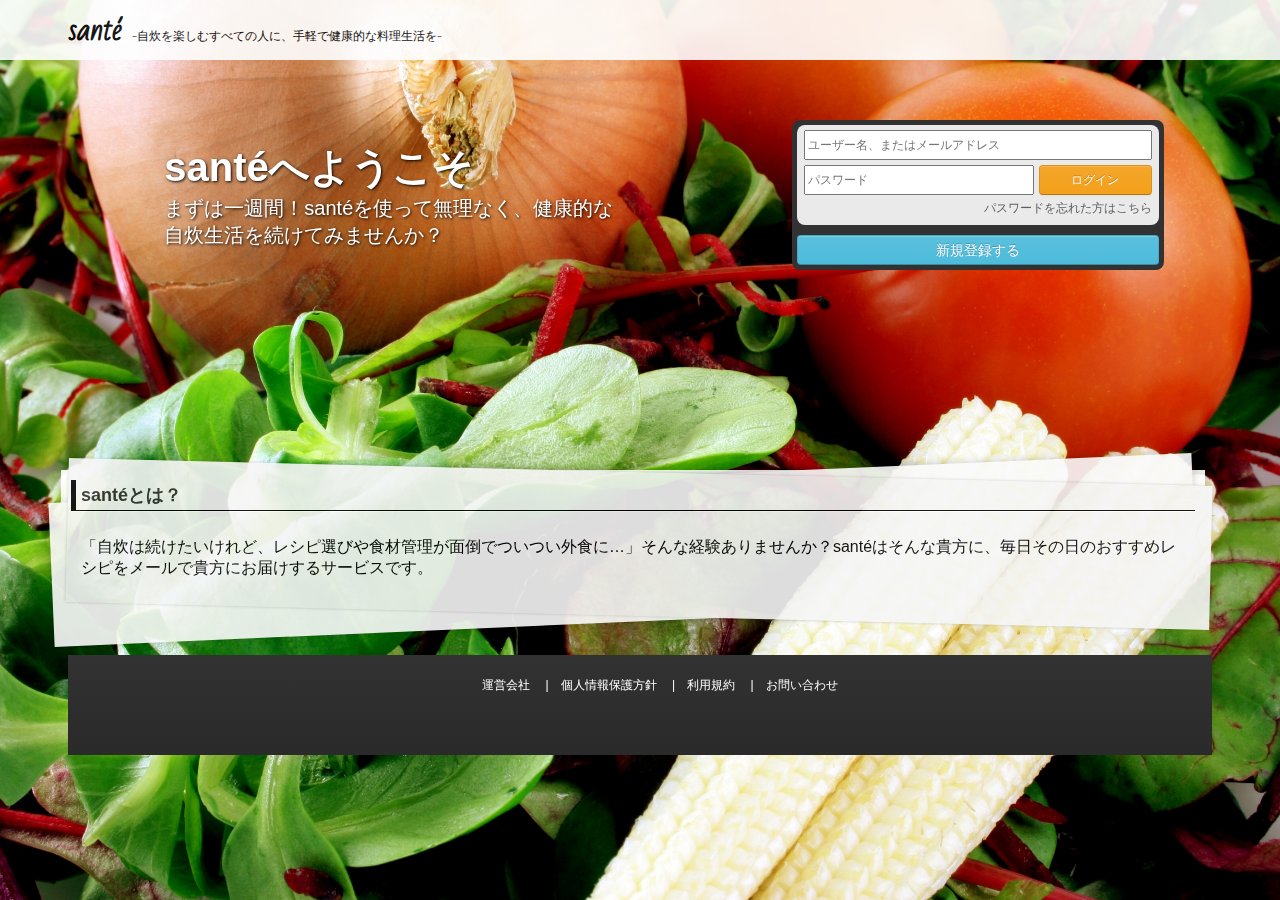
==== commit 763c0db0: "fixed total css" ====
--- a/html/index.html
+++ b/html/index.html
@@ -2,58 +2,46 @@
 <html>
   <head>
     <meta charset="UTF-8">
-    <link href='../asset/css/normalize.css' rel='stylesheet' type='text/css'>
-    <link href='../asset/css/index.css' rel='stylesheet' type='text/css'>
+    <title>santé</title>
+    <link href="../asset/css/normalize.css" rel="stylesheet" type="text/css">
+    <link href="../asset/css/index.css" rel="stylesheet" type="text/css">
   </head>
 
   <body>
-    <img class="background-image" src="../asset/img/topimage.jpg">
+    <img alt="背景画像" class="background-image" src="../asset/img/topimage.jpg">
 
     <header>
       <section id="header">
-        <div id="header-inner">
-          <div id="header-logo">
-            <a href="">santé</a><p>-自炊を楽しむすべての人に、健康的な料理生活を-</p>
-          </div>
+        <div class="header-inner">
+          <div class="header-logo"><a href="">santé</a><p>-自炊を楽しむすべての人に、手軽で健康的な料理生活を-</p></div>
         </div>
       </section>
-      <div id="header-dummy"></div>
+      <div class="header-dummy"></div>
     </header>
 
     <div id="wrapper">
 
-      <section id="caption">
-        <h1>santéで毎日体に嬉しいレシピを新しいレシピを覚えましょう！</h1>
+      <section class="caption">
+        <h1>santéへようこそ</h1>
+        <p>まずは一週間！santéを使って無理なく、健康的な自炊生活を続けてみませんか？</p>
       </section>
 
-      <section id="control">
-        <div id="login-bg"></div>
-        <div id="login">
-          <div id="username-field">
-            <input type="text" placeholder="ユーザー名、またはメールアドレス" required>
-          </div>
-          <div id="password-field">
-            <input type="password" placeholder="パスワード" required>
-          </div>
-          <div id="submit-field">
-            <input type="submit" value="ログイン" class="btn btn-primary" onClick="document.location='./user/index.html'">
-          </div>
-          <div id="reissue">
-            <a href="./reissue.html">パスワードを忘れた方はこちら</a>
-          </div>
+      <section class="login">
+        <div class="login-wrapper"></div>
+        <div class="login-input">
+          <div class="column12"><input type="text" placeholder="ユーザー名、またはメールアドレス" required></div>
+          <div class="column8"><input type="password" placeholder="パスワード" required></div>
+          <div class="column4"><input type="submit" value="ログイン" class="btn btn-primary" onClick="document.location='./user/index.html'"></div>
+          <div class="login-reissue"><span><a href="./reissue.html">パスワードを忘れた方はこちら</a></span></div>
         </div>
-        <div id="register">
-          <a href="./register/input.html" class="btn btn-primary">新規登録する</a>
+        <div class="login-register">
+          <span><a href="./register/input.html" class="btn btn-info">新規登録する</a></span>
         </div>
       </section>
 
-      <section id="howto">
+      <section class="about">
         <h2>santéとは？</h2>
-        <p>
-          毎日の食事、メニューや食材が偏っていませんか？
-          santéはあなたの体に嬉しいレシピを毎日選びます。
-          santéは貴方の調理したレシピを毎日記録し、次の調理時に体に不足している栄養を補うレシピを自動的にリコメンドしてくれるサービスです。バランスの良いレシピを自動的に管理しながら、新しいレシピを覚えましょう！
-        </p>
+        <p>「自炊は続けたいけれど、レシピ選びや食材管理が面倒でついつい外食に…」そんな経験ありませんか？santéはそんな貴方に、毎日その日のおすすめレシピをメールで貴方にお届けするサービスです。</p>
       </section>
 
       <footer>
--- a/asset/css/index.css
+++ b/asset/css/index.css
@@ -17,6 +17,9 @@
 body:after {
   clear: both;
 }
+body:after {
+  clear: both;
+}
 body:before,
 body:after {
   content: "";
@@ -31,6 +34,2249 @@
   display: table;
 }
 body:after {
+  clear: both;
+}
+body:before,
+body:after {
+  content: "";
+  display: table;
+}
+body:after {
+  clear: both;
+}
+body:after {
+  clear: both;
+}
+.column1 {
+  -moz-box-sizing: border-box;
+  -webkit-box-sizing: border-box;
+  box-sizing: border-box;
+  display: inline;
+  float: left;
+  width: 7.142857142857142%;
+  margin: 0 0.5952380952380952%;
+  *zoom: 1;
+}
+.column1:after {
+  clear: both;
+}
+.column1:after {
+  clear: both;
+}
+.column1:before,
+.column1:after {
+  content: "";
+  display: table;
+}
+.column1:after {
+  clear: both;
+}
+.column1:after {
+  clear: both;
+}
+.column1:before,
+.column1:after {
+  content: "";
+  display: table;
+}
+.column1:after {
+  clear: both;
+}
+.column1:before,
+.column1:after {
+  content: "";
+  display: table;
+}
+.column1:after {
+  clear: both;
+}
+.column1:before,
+.column1:after {
+  content: "";
+  display: table;
+}
+.column1:after {
+  clear: both;
+}
+.column1:after {
+  clear: both;
+}
+.column1:after {
+  clear: both;
+}
+.column1:after {
+  clear: both;
+}
+.column1:before,
+.column1:after {
+  content: "";
+  display: table;
+}
+.column1:after {
+  clear: both;
+}
+.column1:after {
+  clear: both;
+}
+.column1:before,
+.column1:after {
+  content: "";
+  display: table;
+}
+.column1:after {
+  clear: both;
+}
+.column1:before,
+.column1:after {
+  content: "";
+  display: table;
+}
+.column1:after {
+  clear: both;
+}
+.column1:before,
+.column1:after {
+  content: "";
+  display: table;
+}
+.column1:after {
+  clear: both;
+}
+.column1:after {
+  clear: both;
+}
+.column1:after {
+  clear: both;
+}
+.column1:after {
+  clear: both;
+}
+.column1:before,
+.column1:after {
+  content: "";
+  display: table;
+}
+.column1:after {
+  clear: both;
+}
+.column1:after {
+  clear: both;
+}
+.column1:before,
+.column1:after {
+  content: "";
+  display: table;
+}
+.column1:after {
+  clear: both;
+}
+.column1:before,
+.column1:after {
+  content: "";
+  display: table;
+}
+.column1:after {
+  clear: both;
+}
+.column1:before,
+.column1:after {
+  content: "";
+  display: table;
+}
+.column1:after {
+  clear: both;
+}
+.column1:after {
+  clear: both;
+}
+.column1:after {
+  clear: both;
+}
+.column1:after {
+  clear: both;
+}
+.column1:before,
+.column1:after {
+  content: "";
+  display: table;
+}
+.column1:after {
+  clear: both;
+}
+.column1:after {
+  clear: both;
+}
+.column1:before,
+.column1:after {
+  content: "";
+  display: table;
+}
+.column1:after {
+  clear: both;
+}
+.column1:before,
+.column1:after {
+  content: "";
+  display: table;
+}
+.column1:after {
+  clear: both;
+}
+.column1:before,
+.column1:after {
+  content: "";
+  display: table;
+}
+.column1:after {
+  clear: both;
+}
+.column1:after {
+  clear: both;
+}
+.column2 {
+  -moz-box-sizing: border-box;
+  -webkit-box-sizing: border-box;
+  box-sizing: border-box;
+  display: inline;
+  float: left;
+  width: 15.476190476190476%;
+  margin: 0 0.5952380952380952%;
+  *zoom: 1;
+}
+.column2:after {
+  clear: both;
+}
+.column2:after {
+  clear: both;
+}
+.column2:before,
+.column2:after {
+  content: "";
+  display: table;
+}
+.column2:after {
+  clear: both;
+}
+.column2:after {
+  clear: both;
+}
+.column2:before,
+.column2:after {
+  content: "";
+  display: table;
+}
+.column2:after {
+  clear: both;
+}
+.column2:before,
+.column2:after {
+  content: "";
+  display: table;
+}
+.column2:after {
+  clear: both;
+}
+.column2:before,
+.column2:after {
+  content: "";
+  display: table;
+}
+.column2:after {
+  clear: both;
+}
+.column2:after {
+  clear: both;
+}
+.column2:after {
+  clear: both;
+}
+.column2:after {
+  clear: both;
+}
+.column2:before,
+.column2:after {
+  content: "";
+  display: table;
+}
+.column2:after {
+  clear: both;
+}
+.column2:after {
+  clear: both;
+}
+.column2:before,
+.column2:after {
+  content: "";
+  display: table;
+}
+.column2:after {
+  clear: both;
+}
+.column2:before,
+.column2:after {
+  content: "";
+  display: table;
+}
+.column2:after {
+  clear: both;
+}
+.column2:before,
+.column2:after {
+  content: "";
+  display: table;
+}
+.column2:after {
+  clear: both;
+}
+.column2:after {
+  clear: both;
+}
+.column2:after {
+  clear: both;
+}
+.column2:after {
+  clear: both;
+}
+.column2:before,
+.column2:after {
+  content: "";
+  display: table;
+}
+.column2:after {
+  clear: both;
+}
+.column2:after {
+  clear: both;
+}
+.column2:before,
+.column2:after {
+  content: "";
+  display: table;
+}
+.column2:after {
+  clear: both;
+}
+.column2:before,
+.column2:after {
+  content: "";
+  display: table;
+}
+.column2:after {
+  clear: both;
+}
+.column2:before,
+.column2:after {
+  content: "";
+  display: table;
+}
+.column2:after {
+  clear: both;
+}
+.column2:after {
+  clear: both;
+}
+.column2:after {
+  clear: both;
+}
+.column2:after {
+  clear: both;
+}
+.column2:before,
+.column2:after {
+  content: "";
+  display: table;
+}
+.column2:after {
+  clear: both;
+}
+.column2:after {
+  clear: both;
+}
+.column2:before,
+.column2:after {
+  content: "";
+  display: table;
+}
+.column2:after {
+  clear: both;
+}
+.column2:before,
+.column2:after {
+  content: "";
+  display: table;
+}
+.column2:after {
+  clear: both;
+}
+.column2:before,
+.column2:after {
+  content: "";
+  display: table;
+}
+.column2:after {
+  clear: both;
+}
+.column2:after {
+  clear: both;
+}
+.column3 {
+  -moz-box-sizing: border-box;
+  -webkit-box-sizing: border-box;
+  box-sizing: border-box;
+  display: inline;
+  float: left;
+  width: 23.809523809523807%;
+  margin: 0 0.5952380952380952%;
+  *zoom: 1;
+}
+.column3:after {
+  clear: both;
+}
+.column3:after {
+  clear: both;
+}
+.column3:before,
+.column3:after {
+  content: "";
+  display: table;
+}
+.column3:after {
+  clear: both;
+}
+.column3:after {
+  clear: both;
+}
+.column3:before,
+.column3:after {
+  content: "";
+  display: table;
+}
+.column3:after {
+  clear: both;
+}
+.column3:before,
+.column3:after {
+  content: "";
+  display: table;
+}
+.column3:after {
+  clear: both;
+}
+.column3:before,
+.column3:after {
+  content: "";
+  display: table;
+}
+.column3:after {
+  clear: both;
+}
+.column3:after {
+  clear: both;
+}
+.column3:after {
+  clear: both;
+}
+.column3:after {
+  clear: both;
+}
+.column3:before,
+.column3:after {
+  content: "";
+  display: table;
+}
+.column3:after {
+  clear: both;
+}
+.column3:after {
+  clear: both;
+}
+.column3:before,
+.column3:after {
+  content: "";
+  display: table;
+}
+.column3:after {
+  clear: both;
+}
+.column3:before,
+.column3:after {
+  content: "";
+  display: table;
+}
+.column3:after {
+  clear: both;
+}
+.column3:before,
+.column3:after {
+  content: "";
+  display: table;
+}
+.column3:after {
+  clear: both;
+}
+.column3:after {
+  clear: both;
+}
+.column3:after {
+  clear: both;
+}
+.column3:after {
+  clear: both;
+}
+.column3:before,
+.column3:after {
+  content: "";
+  display: table;
+}
+.column3:after {
+  clear: both;
+}
+.column3:after {
+  clear: both;
+}
+.column3:before,
+.column3:after {
+  content: "";
+  display: table;
+}
+.column3:after {
+  clear: both;
+}
+.column3:before,
+.column3:after {
+  content: "";
+  display: table;
+}
+.column3:after {
+  clear: both;
+}
+.column3:before,
+.column3:after {
+  content: "";
+  display: table;
+}
+.column3:after {
+  clear: both;
+}
+.column3:after {
+  clear: both;
+}
+.column3:after {
+  clear: both;
+}
+.column3:after {
+  clear: both;
+}
+.column3:before,
+.column3:after {
+  content: "";
+  display: table;
+}
+.column3:after {
+  clear: both;
+}
+.column3:after {
+  clear: both;
+}
+.column3:before,
+.column3:after {
+  content: "";
+  display: table;
+}
+.column3:after {
+  clear: both;
+}
+.column3:before,
+.column3:after {
+  content: "";
+  display: table;
+}
+.column3:after {
+  clear: both;
+}
+.column3:before,
+.column3:after {
+  content: "";
+  display: table;
+}
+.column3:after {
+  clear: both;
+}
+.column3:after {
+  clear: both;
+}
+.column4 {
+  -moz-box-sizing: border-box;
+  -webkit-box-sizing: border-box;
+  box-sizing: border-box;
+  display: inline;
+  float: left;
+  width: 32.142857142857146%;
+  margin: 0 0.5952380952380952%;
+  *zoom: 1;
+}
+.column4:after {
+  clear: both;
+}
+.column4:after {
+  clear: both;
+}
+.column4:before,
+.column4:after {
+  content: "";
+  display: table;
+}
+.column4:after {
+  clear: both;
+}
+.column4:after {
+  clear: both;
+}
+.column4:before,
+.column4:after {
+  content: "";
+  display: table;
+}
+.column4:after {
+  clear: both;
+}
+.column4:before,
+.column4:after {
+  content: "";
+  display: table;
+}
+.column4:after {
+  clear: both;
+}
+.column4:before,
+.column4:after {
+  content: "";
+  display: table;
+}
+.column4:after {
+  clear: both;
+}
+.column4:after {
+  clear: both;
+}
+.column4:after {
+  clear: both;
+}
+.column4:after {
+  clear: both;
+}
+.column4:before,
+.column4:after {
+  content: "";
+  display: table;
+}
+.column4:after {
+  clear: both;
+}
+.column4:after {
+  clear: both;
+}
+.column4:before,
+.column4:after {
+  content: "";
+  display: table;
+}
+.column4:after {
+  clear: both;
+}
+.column4:before,
+.column4:after {
+  content: "";
+  display: table;
+}
+.column4:after {
+  clear: both;
+}
+.column4:before,
+.column4:after {
+  content: "";
+  display: table;
+}
+.column4:after {
+  clear: both;
+}
+.column4:after {
+  clear: both;
+}
+.column4:after {
+  clear: both;
+}
+.column4:after {
+  clear: both;
+}
+.column4:before,
+.column4:after {
+  content: "";
+  display: table;
+}
+.column4:after {
+  clear: both;
+}
+.column4:after {
+  clear: both;
+}
+.column4:before,
+.column4:after {
+  content: "";
+  display: table;
+}
+.column4:after {
+  clear: both;
+}
+.column4:before,
+.column4:after {
+  content: "";
+  display: table;
+}
+.column4:after {
+  clear: both;
+}
+.column4:before,
+.column4:after {
+  content: "";
+  display: table;
+}
+.column4:after {
+  clear: both;
+}
+.column4:after {
+  clear: both;
+}
+.column4:after {
+  clear: both;
+}
+.column4:after {
+  clear: both;
+}
+.column4:before,
+.column4:after {
+  content: "";
+  display: table;
+}
+.column4:after {
+  clear: both;
+}
+.column4:after {
+  clear: both;
+}
+.column4:before,
+.column4:after {
+  content: "";
+  display: table;
+}
+.column4:after {
+  clear: both;
+}
+.column4:before,
+.column4:after {
+  content: "";
+  display: table;
+}
+.column4:after {
+  clear: both;
+}
+.column4:before,
+.column4:after {
+  content: "";
+  display: table;
+}
+.column4:after {
+  clear: both;
+}
+.column4:after {
+  clear: both;
+}
+.column5 {
+  -moz-box-sizing: border-box;
+  -webkit-box-sizing: border-box;
+  box-sizing: border-box;
+  display: inline;
+  float: left;
+  width: 40.476190476190474%;
+  margin: 0 0.5952380952380952%;
+  *zoom: 1;
+}
+.column5:after {
+  clear: both;
+}
+.column5:after {
+  clear: both;
+}
+.column5:before,
+.column5:after {
+  content: "";
+  display: table;
+}
+.column5:after {
+  clear: both;
+}
+.column5:after {
+  clear: both;
+}
+.column5:before,
+.column5:after {
+  content: "";
+  display: table;
+}
+.column5:after {
+  clear: both;
+}
+.column5:before,
+.column5:after {
+  content: "";
+  display: table;
+}
+.column5:after {
+  clear: both;
+}
+.column5:before,
+.column5:after {
+  content: "";
+  display: table;
+}
+.column5:after {
+  clear: both;
+}
+.column5:after {
+  clear: both;
+}
+.column5:after {
+  clear: both;
+}
+.column5:after {
+  clear: both;
+}
+.column5:before,
+.column5:after {
+  content: "";
+  display: table;
+}
+.column5:after {
+  clear: both;
+}
+.column5:after {
+  clear: both;
+}
+.column5:before,
+.column5:after {
+  content: "";
+  display: table;
+}
+.column5:after {
+  clear: both;
+}
+.column5:before,
+.column5:after {
+  content: "";
+  display: table;
+}
+.column5:after {
+  clear: both;
+}
+.column5:before,
+.column5:after {
+  content: "";
+  display: table;
+}
+.column5:after {
+  clear: both;
+}
+.column5:after {
+  clear: both;
+}
+.column5:after {
+  clear: both;
+}
+.column5:after {
+  clear: both;
+}
+.column5:before,
+.column5:after {
+  content: "";
+  display: table;
+}
+.column5:after {
+  clear: both;
+}
+.column5:after {
+  clear: both;
+}
+.column5:before,
+.column5:after {
+  content: "";
+  display: table;
+}
+.column5:after {
+  clear: both;
+}
+.column5:before,
+.column5:after {
+  content: "";
+  display: table;
+}
+.column5:after {
+  clear: both;
+}
+.column5:before,
+.column5:after {
+  content: "";
+  display: table;
+}
+.column5:after {
+  clear: both;
+}
+.column5:after {
+  clear: both;
+}
+.column5:after {
+  clear: both;
+}
+.column5:after {
+  clear: both;
+}
+.column5:before,
+.column5:after {
+  content: "";
+  display: table;
+}
+.column5:after {
+  clear: both;
+}
+.column5:after {
+  clear: both;
+}
+.column5:before,
+.column5:after {
+  content: "";
+  display: table;
+}
+.column5:after {
+  clear: both;
+}
+.column5:before,
+.column5:after {
+  content: "";
+  display: table;
+}
+.column5:after {
+  clear: both;
+}
+.column5:before,
+.column5:after {
+  content: "";
+  display: table;
+}
+.column5:after {
+  clear: both;
+}
+.column5:after {
+  clear: both;
+}
+.column6 {
+  -moz-box-sizing: border-box;
+  -webkit-box-sizing: border-box;
+  box-sizing: border-box;
+  display: inline;
+  float: left;
+  width: 48.80952380952381%;
+  margin: 0 0.5952380952380952%;
+  *zoom: 1;
+}
+.column6:after {
+  clear: both;
+}
+.column6:after {
+  clear: both;
+}
+.column6:before,
+.column6:after {
+  content: "";
+  display: table;
+}
+.column6:after {
+  clear: both;
+}
+.column6:after {
+  clear: both;
+}
+.column6:before,
+.column6:after {
+  content: "";
+  display: table;
+}
+.column6:after {
+  clear: both;
+}
+.column6:before,
+.column6:after {
+  content: "";
+  display: table;
+}
+.column6:after {
+  clear: both;
+}
+.column6:before,
+.column6:after {
+  content: "";
+  display: table;
+}
+.column6:after {
+  clear: both;
+}
+.column6:after {
+  clear: both;
+}
+.column6:after {
+  clear: both;
+}
+.column6:after {
+  clear: both;
+}
+.column6:before,
+.column6:after {
+  content: "";
+  display: table;
+}
+.column6:after {
+  clear: both;
+}
+.column6:after {
+  clear: both;
+}
+.column6:before,
+.column6:after {
+  content: "";
+  display: table;
+}
+.column6:after {
+  clear: both;
+}
+.column6:before,
+.column6:after {
+  content: "";
+  display: table;
+}
+.column6:after {
+  clear: both;
+}
+.column6:before,
+.column6:after {
+  content: "";
+  display: table;
+}
+.column6:after {
+  clear: both;
+}
+.column6:after {
+  clear: both;
+}
+.column6:after {
+  clear: both;
+}
+.column6:after {
+  clear: both;
+}
+.column6:before,
+.column6:after {
+  content: "";
+  display: table;
+}
+.column6:after {
+  clear: both;
+}
+.column6:after {
+  clear: both;
+}
+.column6:before,
+.column6:after {
+  content: "";
+  display: table;
+}
+.column6:after {
+  clear: both;
+}
+.column6:before,
+.column6:after {
+  content: "";
+  display: table;
+}
+.column6:after {
+  clear: both;
+}
+.column6:before,
+.column6:after {
+  content: "";
+  display: table;
+}
+.column6:after {
+  clear: both;
+}
+.column6:after {
+  clear: both;
+}
+.column6:after {
+  clear: both;
+}
+.column6:after {
+  clear: both;
+}
+.column6:before,
+.column6:after {
+  content: "";
+  display: table;
+}
+.column6:after {
+  clear: both;
+}
+.column6:after {
+  clear: both;
+}
+.column6:before,
+.column6:after {
+  content: "";
+  display: table;
+}
+.column6:after {
+  clear: both;
+}
+.column6:before,
+.column6:after {
+  content: "";
+  display: table;
+}
+.column6:after {
+  clear: both;
+}
+.column6:before,
+.column6:after {
+  content: "";
+  display: table;
+}
+.column6:after {
+  clear: both;
+}
+.column6:after {
+  clear: both;
+}
+.column7 {
+  -moz-box-sizing: border-box;
+  -webkit-box-sizing: border-box;
+  box-sizing: border-box;
+  display: inline;
+  float: left;
+  width: 57.14285714285714%;
+  margin: 0 0.5952380952380952%;
+  *zoom: 1;
+}
+.column7:after {
+  clear: both;
+}
+.column7:after {
+  clear: both;
+}
+.column7:before,
+.column7:after {
+  content: "";
+  display: table;
+}
+.column7:after {
+  clear: both;
+}
+.column7:after {
+  clear: both;
+}
+.column7:before,
+.column7:after {
+  content: "";
+  display: table;
+}
+.column7:after {
+  clear: both;
+}
+.column7:before,
+.column7:after {
+  content: "";
+  display: table;
+}
+.column7:after {
+  clear: both;
+}
+.column7:before,
+.column7:after {
+  content: "";
+  display: table;
+}
+.column7:after {
+  clear: both;
+}
+.column7:after {
+  clear: both;
+}
+.column7:after {
+  clear: both;
+}
+.column7:after {
+  clear: both;
+}
+.column7:before,
+.column7:after {
+  content: "";
+  display: table;
+}
+.column7:after {
+  clear: both;
+}
+.column7:after {
+  clear: both;
+}
+.column7:before,
+.column7:after {
+  content: "";
+  display: table;
+}
+.column7:after {
+  clear: both;
+}
+.column7:before,
+.column7:after {
+  content: "";
+  display: table;
+}
+.column7:after {
+  clear: both;
+}
+.column7:before,
+.column7:after {
+  content: "";
+  display: table;
+}
+.column7:after {
+  clear: both;
+}
+.column7:after {
+  clear: both;
+}
+.column7:after {
+  clear: both;
+}
+.column7:after {
+  clear: both;
+}
+.column7:before,
+.column7:after {
+  content: "";
+  display: table;
+}
+.column7:after {
+  clear: both;
+}
+.column7:after {
+  clear: both;
+}
+.column7:before,
+.column7:after {
+  content: "";
+  display: table;
+}
+.column7:after {
+  clear: both;
+}
+.column7:before,
+.column7:after {
+  content: "";
+  display: table;
+}
+.column7:after {
+  clear: both;
+}
+.column7:before,
+.column7:after {
+  content: "";
+  display: table;
+}
+.column7:after {
+  clear: both;
+}
+.column7:after {
+  clear: both;
+}
+.column7:after {
+  clear: both;
+}
+.column7:after {
+  clear: both;
+}
+.column7:before,
+.column7:after {
+  content: "";
+  display: table;
+}
+.column7:after {
+  clear: both;
+}
+.column7:after {
+  clear: both;
+}
+.column7:before,
+.column7:after {
+  content: "";
+  display: table;
+}
+.column7:after {
+  clear: both;
+}
+.column7:before,
+.column7:after {
+  content: "";
+  display: table;
+}
+.column7:after {
+  clear: both;
+}
+.column7:before,
+.column7:after {
+  content: "";
+  display: table;
+}
+.column7:after {
+  clear: both;
+}
+.column7:after {
+  clear: both;
+}
+.column8 {
+  -moz-box-sizing: border-box;
+  -webkit-box-sizing: border-box;
+  box-sizing: border-box;
+  display: inline;
+  float: left;
+  width: 65.47619047619048%;
+  margin: 0 0.5952380952380952%;
+  *zoom: 1;
+}
+.column8:after {
+  clear: both;
+}
+.column8:after {
+  clear: both;
+}
+.column8:before,
+.column8:after {
+  content: "";
+  display: table;
+}
+.column8:after {
+  clear: both;
+}
+.column8:after {
+  clear: both;
+}
+.column8:before,
+.column8:after {
+  content: "";
+  display: table;
+}
+.column8:after {
+  clear: both;
+}
+.column8:before,
+.column8:after {
+  content: "";
+  display: table;
+}
+.column8:after {
+  clear: both;
+}
+.column8:before,
+.column8:after {
+  content: "";
+  display: table;
+}
+.column8:after {
+  clear: both;
+}
+.column8:after {
+  clear: both;
+}
+.column8:after {
+  clear: both;
+}
+.column8:after {
+  clear: both;
+}
+.column8:before,
+.column8:after {
+  content: "";
+  display: table;
+}
+.column8:after {
+  clear: both;
+}
+.column8:after {
+  clear: both;
+}
+.column8:before,
+.column8:after {
+  content: "";
+  display: table;
+}
+.column8:after {
+  clear: both;
+}
+.column8:before,
+.column8:after {
+  content: "";
+  display: table;
+}
+.column8:after {
+  clear: both;
+}
+.column8:before,
+.column8:after {
+  content: "";
+  display: table;
+}
+.column8:after {
+  clear: both;
+}
+.column8:after {
+  clear: both;
+}
+.column8:after {
+  clear: both;
+}
+.column8:after {
+  clear: both;
+}
+.column8:before,
+.column8:after {
+  content: "";
+  display: table;
+}
+.column8:after {
+  clear: both;
+}
+.column8:after {
+  clear: both;
+}
+.column8:before,
+.column8:after {
+  content: "";
+  display: table;
+}
+.column8:after {
+  clear: both;
+}
+.column8:before,
+.column8:after {
+  content: "";
+  display: table;
+}
+.column8:after {
+  clear: both;
+}
+.column8:before,
+.column8:after {
+  content: "";
+  display: table;
+}
+.column8:after {
+  clear: both;
+}
+.column8:after {
+  clear: both;
+}
+.column8:after {
+  clear: both;
+}
+.column8:after {
+  clear: both;
+}
+.column8:before,
+.column8:after {
+  content: "";
+  display: table;
+}
+.column8:after {
+  clear: both;
+}
+.column8:after {
+  clear: both;
+}
+.column8:before,
+.column8:after {
+  content: "";
+  display: table;
+}
+.column8:after {
+  clear: both;
+}
+.column8:before,
+.column8:after {
+  content: "";
+  display: table;
+}
+.column8:after {
+  clear: both;
+}
+.column8:before,
+.column8:after {
+  content: "";
+  display: table;
+}
+.column8:after {
+  clear: both;
+}
+.column8:after {
+  clear: both;
+}
+.column9 {
+  -moz-box-sizing: border-box;
+  -webkit-box-sizing: border-box;
+  box-sizing: border-box;
+  display: inline;
+  float: left;
+  width: 73.80952380952381%;
+  margin: 0 0.5952380952380952%;
+  *zoom: 1;
+}
+.column9:after {
+  clear: both;
+}
+.column9:after {
+  clear: both;
+}
+.column9:before,
+.column9:after {
+  content: "";
+  display: table;
+}
+.column9:after {
+  clear: both;
+}
+.column9:after {
+  clear: both;
+}
+.column9:before,
+.column9:after {
+  content: "";
+  display: table;
+}
+.column9:after {
+  clear: both;
+}
+.column9:before,
+.column9:after {
+  content: "";
+  display: table;
+}
+.column9:after {
+  clear: both;
+}
+.column9:before,
+.column9:after {
+  content: "";
+  display: table;
+}
+.column9:after {
+  clear: both;
+}
+.column9:after {
+  clear: both;
+}
+.column9:after {
+  clear: both;
+}
+.column9:after {
+  clear: both;
+}
+.column9:before,
+.column9:after {
+  content: "";
+  display: table;
+}
+.column9:after {
+  clear: both;
+}
+.column9:after {
+  clear: both;
+}
+.column9:before,
+.column9:after {
+  content: "";
+  display: table;
+}
+.column9:after {
+  clear: both;
+}
+.column9:before,
+.column9:after {
+  content: "";
+  display: table;
+}
+.column9:after {
+  clear: both;
+}
+.column9:before,
+.column9:after {
+  content: "";
+  display: table;
+}
+.column9:after {
+  clear: both;
+}
+.column9:after {
+  clear: both;
+}
+.column9:after {
+  clear: both;
+}
+.column9:after {
+  clear: both;
+}
+.column9:before,
+.column9:after {
+  content: "";
+  display: table;
+}
+.column9:after {
+  clear: both;
+}
+.column9:after {
+  clear: both;
+}
+.column9:before,
+.column9:after {
+  content: "";
+  display: table;
+}
+.column9:after {
+  clear: both;
+}
+.column9:before,
+.column9:after {
+  content: "";
+  display: table;
+}
+.column9:after {
+  clear: both;
+}
+.column9:before,
+.column9:after {
+  content: "";
+  display: table;
+}
+.column9:after {
+  clear: both;
+}
+.column9:after {
+  clear: both;
+}
+.column9:after {
+  clear: both;
+}
+.column9:after {
+  clear: both;
+}
+.column9:before,
+.column9:after {
+  content: "";
+  display: table;
+}
+.column9:after {
+  clear: both;
+}
+.column9:after {
+  clear: both;
+}
+.column9:before,
+.column9:after {
+  content: "";
+  display: table;
+}
+.column9:after {
+  clear: both;
+}
+.column9:before,
+.column9:after {
+  content: "";
+  display: table;
+}
+.column9:after {
+  clear: both;
+}
+.column9:before,
+.column9:after {
+  content: "";
+  display: table;
+}
+.column9:after {
+  clear: both;
+}
+.column9:after {
+  clear: both;
+}
+.column10 {
+  -moz-box-sizing: border-box;
+  -webkit-box-sizing: border-box;
+  box-sizing: border-box;
+  display: inline;
+  float: left;
+  width: 82.14285714285714%;
+  margin: 0 0.5952380952380952%;
+  *zoom: 1;
+}
+.column10:after {
+  clear: both;
+}
+.column10:after {
+  clear: both;
+}
+.column10:before,
+.column10:after {
+  content: "";
+  display: table;
+}
+.column10:after {
+  clear: both;
+}
+.column10:after {
+  clear: both;
+}
+.column10:before,
+.column10:after {
+  content: "";
+  display: table;
+}
+.column10:after {
+  clear: both;
+}
+.column10:before,
+.column10:after {
+  content: "";
+  display: table;
+}
+.column10:after {
+  clear: both;
+}
+.column10:before,
+.column10:after {
+  content: "";
+  display: table;
+}
+.column10:after {
+  clear: both;
+}
+.column10:after {
+  clear: both;
+}
+.column10:after {
+  clear: both;
+}
+.column10:after {
+  clear: both;
+}
+.column10:before,
+.column10:after {
+  content: "";
+  display: table;
+}
+.column10:after {
+  clear: both;
+}
+.column10:after {
+  clear: both;
+}
+.column10:before,
+.column10:after {
+  content: "";
+  display: table;
+}
+.column10:after {
+  clear: both;
+}
+.column10:before,
+.column10:after {
+  content: "";
+  display: table;
+}
+.column10:after {
+  clear: both;
+}
+.column10:before,
+.column10:after {
+  content: "";
+  display: table;
+}
+.column10:after {
+  clear: both;
+}
+.column10:after {
+  clear: both;
+}
+.column10:after {
+  clear: both;
+}
+.column10:after {
+  clear: both;
+}
+.column10:before,
+.column10:after {
+  content: "";
+  display: table;
+}
+.column10:after {
+  clear: both;
+}
+.column10:after {
+  clear: both;
+}
+.column10:before,
+.column10:after {
+  content: "";
+  display: table;
+}
+.column10:after {
+  clear: both;
+}
+.column10:before,
+.column10:after {
+  content: "";
+  display: table;
+}
+.column10:after {
+  clear: both;
+}
+.column10:before,
+.column10:after {
+  content: "";
+  display: table;
+}
+.column10:after {
+  clear: both;
+}
+.column10:after {
+  clear: both;
+}
+.column10:after {
+  clear: both;
+}
+.column10:after {
+  clear: both;
+}
+.column10:before,
+.column10:after {
+  content: "";
+  display: table;
+}
+.column10:after {
+  clear: both;
+}
+.column10:after {
+  clear: both;
+}
+.column10:before,
+.column10:after {
+  content: "";
+  display: table;
+}
+.column10:after {
+  clear: both;
+}
+.column10:before,
+.column10:after {
+  content: "";
+  display: table;
+}
+.column10:after {
+  clear: both;
+}
+.column10:before,
+.column10:after {
+  content: "";
+  display: table;
+}
+.column10:after {
+  clear: both;
+}
+.column10:after {
+  clear: both;
+}
+.column11 {
+  -moz-box-sizing: border-box;
+  -webkit-box-sizing: border-box;
+  box-sizing: border-box;
+  display: inline;
+  float: left;
+  width: 90.47619047619048%;
+  margin: 0 0.5952380952380952%;
+  *zoom: 1;
+}
+.column11:after {
+  clear: both;
+}
+.column11:after {
+  clear: both;
+}
+.column11:before,
+.column11:after {
+  content: "";
+  display: table;
+}
+.column11:after {
+  clear: both;
+}
+.column11:after {
+  clear: both;
+}
+.column11:before,
+.column11:after {
+  content: "";
+  display: table;
+}
+.column11:after {
+  clear: both;
+}
+.column11:before,
+.column11:after {
+  content: "";
+  display: table;
+}
+.column11:after {
+  clear: both;
+}
+.column11:before,
+.column11:after {
+  content: "";
+  display: table;
+}
+.column11:after {
+  clear: both;
+}
+.column11:after {
+  clear: both;
+}
+.column11:after {
+  clear: both;
+}
+.column11:after {
+  clear: both;
+}
+.column11:before,
+.column11:after {
+  content: "";
+  display: table;
+}
+.column11:after {
+  clear: both;
+}
+.column11:after {
+  clear: both;
+}
+.column11:before,
+.column11:after {
+  content: "";
+  display: table;
+}
+.column11:after {
+  clear: both;
+}
+.column11:before,
+.column11:after {
+  content: "";
+  display: table;
+}
+.column11:after {
+  clear: both;
+}
+.column11:before,
+.column11:after {
+  content: "";
+  display: table;
+}
+.column11:after {
+  clear: both;
+}
+.column11:after {
+  clear: both;
+}
+.column11:after {
+  clear: both;
+}
+.column11:after {
+  clear: both;
+}
+.column11:before,
+.column11:after {
+  content: "";
+  display: table;
+}
+.column11:after {
+  clear: both;
+}
+.column11:after {
+  clear: both;
+}
+.column11:before,
+.column11:after {
+  content: "";
+  display: table;
+}
+.column11:after {
+  clear: both;
+}
+.column11:before,
+.column11:after {
+  content: "";
+  display: table;
+}
+.column11:after {
+  clear: both;
+}
+.column11:before,
+.column11:after {
+  content: "";
+  display: table;
+}
+.column11:after {
+  clear: both;
+}
+.column11:after {
+  clear: both;
+}
+.column11:after {
+  clear: both;
+}
+.column11:after {
+  clear: both;
+}
+.column11:before,
+.column11:after {
+  content: "";
+  display: table;
+}
+.column11:after {
+  clear: both;
+}
+.column11:after {
+  clear: both;
+}
+.column11:before,
+.column11:after {
+  content: "";
+  display: table;
+}
+.column11:after {
+  clear: both;
+}
+.column11:before,
+.column11:after {
+  content: "";
+  display: table;
+}
+.column11:after {
+  clear: both;
+}
+.column11:before,
+.column11:after {
+  content: "";
+  display: table;
+}
+.column11:after {
+  clear: both;
+}
+.column11:after {
+  clear: both;
+}
+.column12 {
+  -moz-box-sizing: border-box;
+  -webkit-box-sizing: border-box;
+  box-sizing: border-box;
+  display: inline;
+  float: left;
+  width: 98.80952380952381%;
+  margin: 0 0.5952380952380952%;
+  *zoom: 1;
+}
+.column12:after {
+  clear: both;
+}
+.column12:after {
+  clear: both;
+}
+.column12:before,
+.column12:after {
+  content: "";
+  display: table;
+}
+.column12:after {
+  clear: both;
+}
+.column12:after {
+  clear: both;
+}
+.column12:before,
+.column12:after {
+  content: "";
+  display: table;
+}
+.column12:after {
+  clear: both;
+}
+.column12:before,
+.column12:after {
+  content: "";
+  display: table;
+}
+.column12:after {
+  clear: both;
+}
+.column12:before,
+.column12:after {
+  content: "";
+  display: table;
+}
+.column12:after {
+  clear: both;
+}
+.column12:after {
+  clear: both;
+}
+.column12:after {
+  clear: both;
+}
+.column12:after {
+  clear: both;
+}
+.column12:before,
+.column12:after {
+  content: "";
+  display: table;
+}
+.column12:after {
+  clear: both;
+}
+.column12:after {
+  clear: both;
+}
+.column12:before,
+.column12:after {
+  content: "";
+  display: table;
+}
+.column12:after {
+  clear: both;
+}
+.column12:before,
+.column12:after {
+  content: "";
+  display: table;
+}
+.column12:after {
+  clear: both;
+}
+.column12:before,
+.column12:after {
+  content: "";
+  display: table;
+}
+.column12:after {
+  clear: both;
+}
+.column12:after {
+  clear: both;
+}
+.column12:after {
+  clear: both;
+}
+.column12:after {
+  clear: both;
+}
+.column12:before,
+.column12:after {
+  content: "";
+  display: table;
+}
+.column12:after {
+  clear: both;
+}
+.column12:after {
+  clear: both;
+}
+.column12:before,
+.column12:after {
+  content: "";
+  display: table;
+}
+.column12:after {
+  clear: both;
+}
+.column12:before,
+.column12:after {
+  content: "";
+  display: table;
+}
+.column12:after {
+  clear: both;
+}
+.column12:before,
+.column12:after {
+  content: "";
+  display: table;
+}
+.column12:after {
+  clear: both;
+}
+.column12:after {
+  clear: both;
+}
+.column12:after {
+  clear: both;
+}
+.column12:after {
+  clear: both;
+}
+.column12:before,
+.column12:after {
+  content: "";
+  display: table;
+}
+.column12:after {
+  clear: both;
+}
+.column12:after {
+  clear: both;
+}
+.column12:before,
+.column12:after {
+  content: "";
+  display: table;
+}
+.column12:after {
+  clear: both;
+}
+.column12:before,
+.column12:after {
+  content: "";
+  display: table;
+}
+.column12:after {
+  clear: both;
+}
+.column12:before,
+.column12:after {
+  content: "";
+  display: table;
+}
+.column12:after {
+  clear: both;
+}
+.column12:after {
   clear: both;
 }
 body {
@@ -51,6 +2297,9 @@
 body:after {
   clear: both;
 }
+body:after {
+  clear: both;
+}
 body:before,
 body:after {
   content: "";
@@ -67,30 +2316,4541 @@
 body:after {
   clear: both;
 }
-h1 {
-  font-size: 25px;
-  margin: 0;
-}
-h2 {
-  -moz-border-bottom-colors: none;
-  -moz-border-left-colors: none;
-  -moz-border-right-colors: none;
-  -moz-border-top-colors: none;
-  border-left: 5px solid #000000;
-  border-bottom: 1px solid #000000;
-  box-shadow: 0 1px 0 #ffffff;
-  -webkit-box-shadow: 0 1px 0 #ffffff;
-  moz-box-shadow: 0 1px 0 #ffffff;
-  color: #333333;
-  display: block;
-  font-size: 22px;
-  line-height: 30px;
-  margin: 0 0 10px;
-  padding: 0 0 0 5px;
-  width: 100%;
+body:before,
+body:after {
+  content: "";
+  display: table;
+}
+body:after {
+  clear: both;
+}
+body:after {
+  clear: both;
+}
+.column1 {
   -moz-box-sizing: border-box;
   -webkit-box-sizing: border-box;
   box-sizing: border-box;
+  display: inline;
+  float: left;
+  width: 7.142857142857142%;
+  margin: 0 0.5952380952380952%;
+  *zoom: 1;
+}
+.column1:after {
+  clear: both;
+}
+.column1:after {
+  clear: both;
+}
+.column1:before,
+.column1:after {
+  content: "";
+  display: table;
+}
+.column1:after {
+  clear: both;
+}
+.column1:after {
+  clear: both;
+}
+.column1:before,
+.column1:after {
+  content: "";
+  display: table;
+}
+.column1:after {
+  clear: both;
+}
+.column1:before,
+.column1:after {
+  content: "";
+  display: table;
+}
+.column1:after {
+  clear: both;
+}
+.column1:before,
+.column1:after {
+  content: "";
+  display: table;
+}
+.column1:after {
+  clear: both;
+}
+.column1:after {
+  clear: both;
+}
+.column1:after {
+  clear: both;
+}
+.column1:after {
+  clear: both;
+}
+.column1:before,
+.column1:after {
+  content: "";
+  display: table;
+}
+.column1:after {
+  clear: both;
+}
+.column1:after {
+  clear: both;
+}
+.column1:before,
+.column1:after {
+  content: "";
+  display: table;
+}
+.column1:after {
+  clear: both;
+}
+.column1:before,
+.column1:after {
+  content: "";
+  display: table;
+}
+.column1:after {
+  clear: both;
+}
+.column1:before,
+.column1:after {
+  content: "";
+  display: table;
+}
+.column1:after {
+  clear: both;
+}
+.column1:after {
+  clear: both;
+}
+.column1:after {
+  clear: both;
+}
+.column1:after {
+  clear: both;
+}
+.column1:before,
+.column1:after {
+  content: "";
+  display: table;
+}
+.column1:after {
+  clear: both;
+}
+.column1:after {
+  clear: both;
+}
+.column1:before,
+.column1:after {
+  content: "";
+  display: table;
+}
+.column1:after {
+  clear: both;
+}
+.column1:before,
+.column1:after {
+  content: "";
+  display: table;
+}
+.column1:after {
+  clear: both;
+}
+.column1:before,
+.column1:after {
+  content: "";
+  display: table;
+}
+.column1:after {
+  clear: both;
+}
+.column1:after {
+  clear: both;
+}
+.column1:after {
+  clear: both;
+}
+.column1:after {
+  clear: both;
+}
+.column1:before,
+.column1:after {
+  content: "";
+  display: table;
+}
+.column1:after {
+  clear: both;
+}
+.column1:after {
+  clear: both;
+}
+.column1:before,
+.column1:after {
+  content: "";
+  display: table;
+}
+.column1:after {
+  clear: both;
+}
+.column1:before,
+.column1:after {
+  content: "";
+  display: table;
+}
+.column1:after {
+  clear: both;
+}
+.column1:before,
+.column1:after {
+  content: "";
+  display: table;
+}
+.column1:after {
+  clear: both;
+}
+.column1:after {
+  clear: both;
+}
+.column2 {
+  -moz-box-sizing: border-box;
+  -webkit-box-sizing: border-box;
+  box-sizing: border-box;
+  display: inline;
+  float: left;
+  width: 15.476190476190476%;
+  margin: 0 0.5952380952380952%;
+  *zoom: 1;
+}
+.column2:after {
+  clear: both;
+}
+.column2:after {
+  clear: both;
+}
+.column2:before,
+.column2:after {
+  content: "";
+  display: table;
+}
+.column2:after {
+  clear: both;
+}
+.column2:after {
+  clear: both;
+}
+.column2:before,
+.column2:after {
+  content: "";
+  display: table;
+}
+.column2:after {
+  clear: both;
+}
+.column2:before,
+.column2:after {
+  content: "";
+  display: table;
+}
+.column2:after {
+  clear: both;
+}
+.column2:before,
+.column2:after {
+  content: "";
+  display: table;
+}
+.column2:after {
+  clear: both;
+}
+.column2:after {
+  clear: both;
+}
+.column2:after {
+  clear: both;
+}
+.column2:after {
+  clear: both;
+}
+.column2:before,
+.column2:after {
+  content: "";
+  display: table;
+}
+.column2:after {
+  clear: both;
+}
+.column2:after {
+  clear: both;
+}
+.column2:before,
+.column2:after {
+  content: "";
+  display: table;
+}
+.column2:after {
+  clear: both;
+}
+.column2:before,
+.column2:after {
+  content: "";
+  display: table;
+}
+.column2:after {
+  clear: both;
+}
+.column2:before,
+.column2:after {
+  content: "";
+  display: table;
+}
+.column2:after {
+  clear: both;
+}
+.column2:after {
+  clear: both;
+}
+.column2:after {
+  clear: both;
+}
+.column2:after {
+  clear: both;
+}
+.column2:before,
+.column2:after {
+  content: "";
+  display: table;
+}
+.column2:after {
+  clear: both;
+}
+.column2:after {
+  clear: both;
+}
+.column2:before,
+.column2:after {
+  content: "";
+  display: table;
+}
+.column2:after {
+  clear: both;
+}
+.column2:before,
+.column2:after {
+  content: "";
+  display: table;
+}
+.column2:after {
+  clear: both;
+}
+.column2:before,
+.column2:after {
+  content: "";
+  display: table;
+}
+.column2:after {
+  clear: both;
+}
+.column2:after {
+  clear: both;
+}
+.column2:after {
+  clear: both;
+}
+.column2:after {
+  clear: both;
+}
+.column2:before,
+.column2:after {
+  content: "";
+  display: table;
+}
+.column2:after {
+  clear: both;
+}
+.column2:after {
+  clear: both;
+}
+.column2:before,
+.column2:after {
+  content: "";
+  display: table;
+}
+.column2:after {
+  clear: both;
+}
+.column2:before,
+.column2:after {
+  content: "";
+  display: table;
+}
+.column2:after {
+  clear: both;
+}
+.column2:before,
+.column2:after {
+  content: "";
+  display: table;
+}
+.column2:after {
+  clear: both;
+}
+.column2:after {
+  clear: both;
+}
+.column3 {
+  -moz-box-sizing: border-box;
+  -webkit-box-sizing: border-box;
+  box-sizing: border-box;
+  display: inline;
+  float: left;
+  width: 23.809523809523807%;
+  margin: 0 0.5952380952380952%;
+  *zoom: 1;
+}
+.column3:after {
+  clear: both;
+}
+.column3:after {
+  clear: both;
+}
+.column3:before,
+.column3:after {
+  content: "";
+  display: table;
+}
+.column3:after {
+  clear: both;
+}
+.column3:after {
+  clear: both;
+}
+.column3:before,
+.column3:after {
+  content: "";
+  display: table;
+}
+.column3:after {
+  clear: both;
+}
+.column3:before,
+.column3:after {
+  content: "";
+  display: table;
+}
+.column3:after {
+  clear: both;
+}
+.column3:before,
+.column3:after {
+  content: "";
+  display: table;
+}
+.column3:after {
+  clear: both;
+}
+.column3:after {
+  clear: both;
+}
+.column3:after {
+  clear: both;
+}
+.column3:after {
+  clear: both;
+}
+.column3:before,
+.column3:after {
+  content: "";
+  display: table;
+}
+.column3:after {
+  clear: both;
+}
+.column3:after {
+  clear: both;
+}
+.column3:before,
+.column3:after {
+  content: "";
+  display: table;
+}
+.column3:after {
+  clear: both;
+}
+.column3:before,
+.column3:after {
+  content: "";
+  display: table;
+}
+.column3:after {
+  clear: both;
+}
+.column3:before,
+.column3:after {
+  content: "";
+  display: table;
+}
+.column3:after {
+  clear: both;
+}
+.column3:after {
+  clear: both;
+}
+.column3:after {
+  clear: both;
+}
+.column3:after {
+  clear: both;
+}
+.column3:before,
+.column3:after {
+  content: "";
+  display: table;
+}
+.column3:after {
+  clear: both;
+}
+.column3:after {
+  clear: both;
+}
+.column3:before,
+.column3:after {
+  content: "";
+  display: table;
+}
+.column3:after {
+  clear: both;
+}
+.column3:before,
+.column3:after {
+  content: "";
+  display: table;
+}
+.column3:after {
+  clear: both;
+}
+.column3:before,
+.column3:after {
+  content: "";
+  display: table;
+}
+.column3:after {
+  clear: both;
+}
+.column3:after {
+  clear: both;
+}
+.column3:after {
+  clear: both;
+}
+.column3:after {
+  clear: both;
+}
+.column3:before,
+.column3:after {
+  content: "";
+  display: table;
+}
+.column3:after {
+  clear: both;
+}
+.column3:after {
+  clear: both;
+}
+.column3:before,
+.column3:after {
+  content: "";
+  display: table;
+}
+.column3:after {
+  clear: both;
+}
+.column3:before,
+.column3:after {
+  content: "";
+  display: table;
+}
+.column3:after {
+  clear: both;
+}
+.column3:before,
+.column3:after {
+  content: "";
+  display: table;
+}
+.column3:after {
+  clear: both;
+}
+.column3:after {
+  clear: both;
+}
+.column4 {
+  -moz-box-sizing: border-box;
+  -webkit-box-sizing: border-box;
+  box-sizing: border-box;
+  display: inline;
+  float: left;
+  width: 32.142857142857146%;
+  margin: 0 0.5952380952380952%;
+  *zoom: 1;
+}
+.column4:after {
+  clear: both;
+}
+.column4:after {
+  clear: both;
+}
+.column4:before,
+.column4:after {
+  content: "";
+  display: table;
+}
+.column4:after {
+  clear: both;
+}
+.column4:after {
+  clear: both;
+}
+.column4:before,
+.column4:after {
+  content: "";
+  display: table;
+}
+.column4:after {
+  clear: both;
+}
+.column4:before,
+.column4:after {
+  content: "";
+  display: table;
+}
+.column4:after {
+  clear: both;
+}
+.column4:before,
+.column4:after {
+  content: "";
+  display: table;
+}
+.column4:after {
+  clear: both;
+}
+.column4:after {
+  clear: both;
+}
+.column4:after {
+  clear: both;
+}
+.column4:after {
+  clear: both;
+}
+.column4:before,
+.column4:after {
+  content: "";
+  display: table;
+}
+.column4:after {
+  clear: both;
+}
+.column4:after {
+  clear: both;
+}
+.column4:before,
+.column4:after {
+  content: "";
+  display: table;
+}
+.column4:after {
+  clear: both;
+}
+.column4:before,
+.column4:after {
+  content: "";
+  display: table;
+}
+.column4:after {
+  clear: both;
+}
+.column4:before,
+.column4:after {
+  content: "";
+  display: table;
+}
+.column4:after {
+  clear: both;
+}
+.column4:after {
+  clear: both;
+}
+.column4:after {
+  clear: both;
+}
+.column4:after {
+  clear: both;
+}
+.column4:before,
+.column4:after {
+  content: "";
+  display: table;
+}
+.column4:after {
+  clear: both;
+}
+.column4:after {
+  clear: both;
+}
+.column4:before,
+.column4:after {
+  content: "";
+  display: table;
+}
+.column4:after {
+  clear: both;
+}
+.column4:before,
+.column4:after {
+  content: "";
+  display: table;
+}
+.column4:after {
+  clear: both;
+}
+.column4:before,
+.column4:after {
+  content: "";
+  display: table;
+}
+.column4:after {
+  clear: both;
+}
+.column4:after {
+  clear: both;
+}
+.column4:after {
+  clear: both;
+}
+.column4:after {
+  clear: both;
+}
+.column4:before,
+.column4:after {
+  content: "";
+  display: table;
+}
+.column4:after {
+  clear: both;
+}
+.column4:after {
+  clear: both;
+}
+.column4:before,
+.column4:after {
+  content: "";
+  display: table;
+}
+.column4:after {
+  clear: both;
+}
+.column4:before,
+.column4:after {
+  content: "";
+  display: table;
+}
+.column4:after {
+  clear: both;
+}
+.column4:before,
+.column4:after {
+  content: "";
+  display: table;
+}
+.column4:after {
+  clear: both;
+}
+.column4:after {
+  clear: both;
+}
+.column5 {
+  -moz-box-sizing: border-box;
+  -webkit-box-sizing: border-box;
+  box-sizing: border-box;
+  display: inline;
+  float: left;
+  width: 40.476190476190474%;
+  margin: 0 0.5952380952380952%;
+  *zoom: 1;
+}
+.column5:after {
+  clear: both;
+}
+.column5:after {
+  clear: both;
+}
+.column5:before,
+.column5:after {
+  content: "";
+  display: table;
+}
+.column5:after {
+  clear: both;
+}
+.column5:after {
+  clear: both;
+}
+.column5:before,
+.column5:after {
+  content: "";
+  display: table;
+}
+.column5:after {
+  clear: both;
+}
+.column5:before,
+.column5:after {
+  content: "";
+  display: table;
+}
+.column5:after {
+  clear: both;
+}
+.column5:before,
+.column5:after {
+  content: "";
+  display: table;
+}
+.column5:after {
+  clear: both;
+}
+.column5:after {
+  clear: both;
+}
+.column5:after {
+  clear: both;
+}
+.column5:after {
+  clear: both;
+}
+.column5:before,
+.column5:after {
+  content: "";
+  display: table;
+}
+.column5:after {
+  clear: both;
+}
+.column5:after {
+  clear: both;
+}
+.column5:before,
+.column5:after {
+  content: "";
+  display: table;
+}
+.column5:after {
+  clear: both;
+}
+.column5:before,
+.column5:after {
+  content: "";
+  display: table;
+}
+.column5:after {
+  clear: both;
+}
+.column5:before,
+.column5:after {
+  content: "";
+  display: table;
+}
+.column5:after {
+  clear: both;
+}
+.column5:after {
+  clear: both;
+}
+.column5:after {
+  clear: both;
+}
+.column5:after {
+  clear: both;
+}
+.column5:before,
+.column5:after {
+  content: "";
+  display: table;
+}
+.column5:after {
+  clear: both;
+}
+.column5:after {
+  clear: both;
+}
+.column5:before,
+.column5:after {
+  content: "";
+  display: table;
+}
+.column5:after {
+  clear: both;
+}
+.column5:before,
+.column5:after {
+  content: "";
+  display: table;
+}
+.column5:after {
+  clear: both;
+}
+.column5:before,
+.column5:after {
+  content: "";
+  display: table;
+}
+.column5:after {
+  clear: both;
+}
+.column5:after {
+  clear: both;
+}
+.column5:after {
+  clear: both;
+}
+.column5:after {
+  clear: both;
+}
+.column5:before,
+.column5:after {
+  content: "";
+  display: table;
+}
+.column5:after {
+  clear: both;
+}
+.column5:after {
+  clear: both;
+}
+.column5:before,
+.column5:after {
+  content: "";
+  display: table;
+}
+.column5:after {
+  clear: both;
+}
+.column5:before,
+.column5:after {
+  content: "";
+  display: table;
+}
+.column5:after {
+  clear: both;
+}
+.column5:before,
+.column5:after {
+  content: "";
+  display: table;
+}
+.column5:after {
+  clear: both;
+}
+.column5:after {
+  clear: both;
+}
+.column6 {
+  -moz-box-sizing: border-box;
+  -webkit-box-sizing: border-box;
+  box-sizing: border-box;
+  display: inline;
+  float: left;
+  width: 48.80952380952381%;
+  margin: 0 0.5952380952380952%;
+  *zoom: 1;
+}
+.column6:after {
+  clear: both;
+}
+.column6:after {
+  clear: both;
+}
+.column6:before,
+.column6:after {
+  content: "";
+  display: table;
+}
+.column6:after {
+  clear: both;
+}
+.column6:after {
+  clear: both;
+}
+.column6:before,
+.column6:after {
+  content: "";
+  display: table;
+}
+.column6:after {
+  clear: both;
+}
+.column6:before,
+.column6:after {
+  content: "";
+  display: table;
+}
+.column6:after {
+  clear: both;
+}
+.column6:before,
+.column6:after {
+  content: "";
+  display: table;
+}
+.column6:after {
+  clear: both;
+}
+.column6:after {
+  clear: both;
+}
+.column6:after {
+  clear: both;
+}
+.column6:after {
+  clear: both;
+}
+.column6:before,
+.column6:after {
+  content: "";
+  display: table;
+}
+.column6:after {
+  clear: both;
+}
+.column6:after {
+  clear: both;
+}
+.column6:before,
+.column6:after {
+  content: "";
+  display: table;
+}
+.column6:after {
+  clear: both;
+}
+.column6:before,
+.column6:after {
+  content: "";
+  display: table;
+}
+.column6:after {
+  clear: both;
+}
+.column6:before,
+.column6:after {
+  content: "";
+  display: table;
+}
+.column6:after {
+  clear: both;
+}
+.column6:after {
+  clear: both;
+}
+.column6:after {
+  clear: both;
+}
+.column6:after {
+  clear: both;
+}
+.column6:before,
+.column6:after {
+  content: "";
+  display: table;
+}
+.column6:after {
+  clear: both;
+}
+.column6:after {
+  clear: both;
+}
+.column6:before,
+.column6:after {
+  content: "";
+  display: table;
+}
+.column6:after {
+  clear: both;
+}
+.column6:before,
+.column6:after {
+  content: "";
+  display: table;
+}
+.column6:after {
+  clear: both;
+}
+.column6:before,
+.column6:after {
+  content: "";
+  display: table;
+}
+.column6:after {
+  clear: both;
+}
+.column6:after {
+  clear: both;
+}
+.column6:after {
+  clear: both;
+}
+.column6:after {
+  clear: both;
+}
+.column6:before,
+.column6:after {
+  content: "";
+  display: table;
+}
+.column6:after {
+  clear: both;
+}
+.column6:after {
+  clear: both;
+}
+.column6:before,
+.column6:after {
+  content: "";
+  display: table;
+}
+.column6:after {
+  clear: both;
+}
+.column6:before,
+.column6:after {
+  content: "";
+  display: table;
+}
+.column6:after {
+  clear: both;
+}
+.column6:before,
+.column6:after {
+  content: "";
+  display: table;
+}
+.column6:after {
+  clear: both;
+}
+.column6:after {
+  clear: both;
+}
+.column7 {
+  -moz-box-sizing: border-box;
+  -webkit-box-sizing: border-box;
+  box-sizing: border-box;
+  display: inline;
+  float: left;
+  width: 57.14285714285714%;
+  margin: 0 0.5952380952380952%;
+  *zoom: 1;
+}
+.column7:after {
+  clear: both;
+}
+.column7:after {
+  clear: both;
+}
+.column7:before,
+.column7:after {
+  content: "";
+  display: table;
+}
+.column7:after {
+  clear: both;
+}
+.column7:after {
+  clear: both;
+}
+.column7:before,
+.column7:after {
+  content: "";
+  display: table;
+}
+.column7:after {
+  clear: both;
+}
+.column7:before,
+.column7:after {
+  content: "";
+  display: table;
+}
+.column7:after {
+  clear: both;
+}
+.column7:before,
+.column7:after {
+  content: "";
+  display: table;
+}
+.column7:after {
+  clear: both;
+}
+.column7:after {
+  clear: both;
+}
+.column7:after {
+  clear: both;
+}
+.column7:after {
+  clear: both;
+}
+.column7:before,
+.column7:after {
+  content: "";
+  display: table;
+}
+.column7:after {
+  clear: both;
+}
+.column7:after {
+  clear: both;
+}
+.column7:before,
+.column7:after {
+  content: "";
+  display: table;
+}
+.column7:after {
+  clear: both;
+}
+.column7:before,
+.column7:after {
+  content: "";
+  display: table;
+}
+.column7:after {
+  clear: both;
+}
+.column7:before,
+.column7:after {
+  content: "";
+  display: table;
+}
+.column7:after {
+  clear: both;
+}
+.column7:after {
+  clear: both;
+}
+.column7:after {
+  clear: both;
+}
+.column7:after {
+  clear: both;
+}
+.column7:before,
+.column7:after {
+  content: "";
+  display: table;
+}
+.column7:after {
+  clear: both;
+}
+.column7:after {
+  clear: both;
+}
+.column7:before,
+.column7:after {
+  content: "";
+  display: table;
+}
+.column7:after {
+  clear: both;
+}
+.column7:before,
+.column7:after {
+  content: "";
+  display: table;
+}
+.column7:after {
+  clear: both;
+}
+.column7:before,
+.column7:after {
+  content: "";
+  display: table;
+}
+.column7:after {
+  clear: both;
+}
+.column7:after {
+  clear: both;
+}
+.column7:after {
+  clear: both;
+}
+.column7:after {
+  clear: both;
+}
+.column7:before,
+.column7:after {
+  content: "";
+  display: table;
+}
+.column7:after {
+  clear: both;
+}
+.column7:after {
+  clear: both;
+}
+.column7:before,
+.column7:after {
+  content: "";
+  display: table;
+}
+.column7:after {
+  clear: both;
+}
+.column7:before,
+.column7:after {
+  content: "";
+  display: table;
+}
+.column7:after {
+  clear: both;
+}
+.column7:before,
+.column7:after {
+  content: "";
+  display: table;
+}
+.column7:after {
+  clear: both;
+}
+.column7:after {
+  clear: both;
+}
+.column8 {
+  -moz-box-sizing: border-box;
+  -webkit-box-sizing: border-box;
+  box-sizing: border-box;
+  display: inline;
+  float: left;
+  width: 65.47619047619048%;
+  margin: 0 0.5952380952380952%;
+  *zoom: 1;
+}
+.column8:after {
+  clear: both;
+}
+.column8:after {
+  clear: both;
+}
+.column8:before,
+.column8:after {
+  content: "";
+  display: table;
+}
+.column8:after {
+  clear: both;
+}
+.column8:after {
+  clear: both;
+}
+.column8:before,
+.column8:after {
+  content: "";
+  display: table;
+}
+.column8:after {
+  clear: both;
+}
+.column8:before,
+.column8:after {
+  content: "";
+  display: table;
+}
+.column8:after {
+  clear: both;
+}
+.column8:before,
+.column8:after {
+  content: "";
+  display: table;
+}
+.column8:after {
+  clear: both;
+}
+.column8:after {
+  clear: both;
+}
+.column8:after {
+  clear: both;
+}
+.column8:after {
+  clear: both;
+}
+.column8:before,
+.column8:after {
+  content: "";
+  display: table;
+}
+.column8:after {
+  clear: both;
+}
+.column8:after {
+  clear: both;
+}
+.column8:before,
+.column8:after {
+  content: "";
+  display: table;
+}
+.column8:after {
+  clear: both;
+}
+.column8:before,
+.column8:after {
+  content: "";
+  display: table;
+}
+.column8:after {
+  clear: both;
+}
+.column8:before,
+.column8:after {
+  content: "";
+  display: table;
+}
+.column8:after {
+  clear: both;
+}
+.column8:after {
+  clear: both;
+}
+.column8:after {
+  clear: both;
+}
+.column8:after {
+  clear: both;
+}
+.column8:before,
+.column8:after {
+  content: "";
+  display: table;
+}
+.column8:after {
+  clear: both;
+}
+.column8:after {
+  clear: both;
+}
+.column8:before,
+.column8:after {
+  content: "";
+  display: table;
+}
+.column8:after {
+  clear: both;
+}
+.column8:before,
+.column8:after {
+  content: "";
+  display: table;
+}
+.column8:after {
+  clear: both;
+}
+.column8:before,
+.column8:after {
+  content: "";
+  display: table;
+}
+.column8:after {
+  clear: both;
+}
+.column8:after {
+  clear: both;
+}
+.column8:after {
+  clear: both;
+}
+.column8:after {
+  clear: both;
+}
+.column8:before,
+.column8:after {
+  content: "";
+  display: table;
+}
+.column8:after {
+  clear: both;
+}
+.column8:after {
+  clear: both;
+}
+.column8:before,
+.column8:after {
+  content: "";
+  display: table;
+}
+.column8:after {
+  clear: both;
+}
+.column8:before,
+.column8:after {
+  content: "";
+  display: table;
+}
+.column8:after {
+  clear: both;
+}
+.column8:before,
+.column8:after {
+  content: "";
+  display: table;
+}
+.column8:after {
+  clear: both;
+}
+.column8:after {
+  clear: both;
+}
+.column9 {
+  -moz-box-sizing: border-box;
+  -webkit-box-sizing: border-box;
+  box-sizing: border-box;
+  display: inline;
+  float: left;
+  width: 73.80952380952381%;
+  margin: 0 0.5952380952380952%;
+  *zoom: 1;
+}
+.column9:after {
+  clear: both;
+}
+.column9:after {
+  clear: both;
+}
+.column9:before,
+.column9:after {
+  content: "";
+  display: table;
+}
+.column9:after {
+  clear: both;
+}
+.column9:after {
+  clear: both;
+}
+.column9:before,
+.column9:after {
+  content: "";
+  display: table;
+}
+.column9:after {
+  clear: both;
+}
+.column9:before,
+.column9:after {
+  content: "";
+  display: table;
+}
+.column9:after {
+  clear: both;
+}
+.column9:before,
+.column9:after {
+  content: "";
+  display: table;
+}
+.column9:after {
+  clear: both;
+}
+.column9:after {
+  clear: both;
+}
+.column9:after {
+  clear: both;
+}
+.column9:after {
+  clear: both;
+}
+.column9:before,
+.column9:after {
+  content: "";
+  display: table;
+}
+.column9:after {
+  clear: both;
+}
+.column9:after {
+  clear: both;
+}
+.column9:before,
+.column9:after {
+  content: "";
+  display: table;
+}
+.column9:after {
+  clear: both;
+}
+.column9:before,
+.column9:after {
+  content: "";
+  display: table;
+}
+.column9:after {
+  clear: both;
+}
+.column9:before,
+.column9:after {
+  content: "";
+  display: table;
+}
+.column9:after {
+  clear: both;
+}
+.column9:after {
+  clear: both;
+}
+.column9:after {
+  clear: both;
+}
+.column9:after {
+  clear: both;
+}
+.column9:before,
+.column9:after {
+  content: "";
+  display: table;
+}
+.column9:after {
+  clear: both;
+}
+.column9:after {
+  clear: both;
+}
+.column9:before,
+.column9:after {
+  content: "";
+  display: table;
+}
+.column9:after {
+  clear: both;
+}
+.column9:before,
+.column9:after {
+  content: "";
+  display: table;
+}
+.column9:after {
+  clear: both;
+}
+.column9:before,
+.column9:after {
+  content: "";
+  display: table;
+}
+.column9:after {
+  clear: both;
+}
+.column9:after {
+  clear: both;
+}
+.column9:after {
+  clear: both;
+}
+.column9:after {
+  clear: both;
+}
+.column9:before,
+.column9:after {
+  content: "";
+  display: table;
+}
+.column9:after {
+  clear: both;
+}
+.column9:after {
+  clear: both;
+}
+.column9:before,
+.column9:after {
+  content: "";
+  display: table;
+}
+.column9:after {
+  clear: both;
+}
+.column9:before,
+.column9:after {
+  content: "";
+  display: table;
+}
+.column9:after {
+  clear: both;
+}
+.column9:before,
+.column9:after {
+  content: "";
+  display: table;
+}
+.column9:after {
+  clear: both;
+}
+.column9:after {
+  clear: both;
+}
+.column10 {
+  -moz-box-sizing: border-box;
+  -webkit-box-sizing: border-box;
+  box-sizing: border-box;
+  display: inline;
+  float: left;
+  width: 82.14285714285714%;
+  margin: 0 0.5952380952380952%;
+  *zoom: 1;
+}
+.column10:after {
+  clear: both;
+}
+.column10:after {
+  clear: both;
+}
+.column10:before,
+.column10:after {
+  content: "";
+  display: table;
+}
+.column10:after {
+  clear: both;
+}
+.column10:after {
+  clear: both;
+}
+.column10:before,
+.column10:after {
+  content: "";
+  display: table;
+}
+.column10:after {
+  clear: both;
+}
+.column10:before,
+.column10:after {
+  content: "";
+  display: table;
+}
+.column10:after {
+  clear: both;
+}
+.column10:before,
+.column10:after {
+  content: "";
+  display: table;
+}
+.column10:after {
+  clear: both;
+}
+.column10:after {
+  clear: both;
+}
+.column10:after {
+  clear: both;
+}
+.column10:after {
+  clear: both;
+}
+.column10:before,
+.column10:after {
+  content: "";
+  display: table;
+}
+.column10:after {
+  clear: both;
+}
+.column10:after {
+  clear: both;
+}
+.column10:before,
+.column10:after {
+  content: "";
+  display: table;
+}
+.column10:after {
+  clear: both;
+}
+.column10:before,
+.column10:after {
+  content: "";
+  display: table;
+}
+.column10:after {
+  clear: both;
+}
+.column10:before,
+.column10:after {
+  content: "";
+  display: table;
+}
+.column10:after {
+  clear: both;
+}
+.column10:after {
+  clear: both;
+}
+.column10:after {
+  clear: both;
+}
+.column10:after {
+  clear: both;
+}
+.column10:before,
+.column10:after {
+  content: "";
+  display: table;
+}
+.column10:after {
+  clear: both;
+}
+.column10:after {
+  clear: both;
+}
+.column10:before,
+.column10:after {
+  content: "";
+  display: table;
+}
+.column10:after {
+  clear: both;
+}
+.column10:before,
+.column10:after {
+  content: "";
+  display: table;
+}
+.column10:after {
+  clear: both;
+}
+.column10:before,
+.column10:after {
+  content: "";
+  display: table;
+}
+.column10:after {
+  clear: both;
+}
+.column10:after {
+  clear: both;
+}
+.column10:after {
+  clear: both;
+}
+.column10:after {
+  clear: both;
+}
+.column10:before,
+.column10:after {
+  content: "";
+  display: table;
+}
+.column10:after {
+  clear: both;
+}
+.column10:after {
+  clear: both;
+}
+.column10:before,
+.column10:after {
+  content: "";
+  display: table;
+}
+.column10:after {
+  clear: both;
+}
+.column10:before,
+.column10:after {
+  content: "";
+  display: table;
+}
+.column10:after {
+  clear: both;
+}
+.column10:before,
+.column10:after {
+  content: "";
+  display: table;
+}
+.column10:after {
+  clear: both;
+}
+.column10:after {
+  clear: both;
+}
+.column11 {
+  -moz-box-sizing: border-box;
+  -webkit-box-sizing: border-box;
+  box-sizing: border-box;
+  display: inline;
+  float: left;
+  width: 90.47619047619048%;
+  margin: 0 0.5952380952380952%;
+  *zoom: 1;
+}
+.column11:after {
+  clear: both;
+}
+.column11:after {
+  clear: both;
+}
+.column11:before,
+.column11:after {
+  content: "";
+  display: table;
+}
+.column11:after {
+  clear: both;
+}
+.column11:after {
+  clear: both;
+}
+.column11:before,
+.column11:after {
+  content: "";
+  display: table;
+}
+.column11:after {
+  clear: both;
+}
+.column11:before,
+.column11:after {
+  content: "";
+  display: table;
+}
+.column11:after {
+  clear: both;
+}
+.column11:before,
+.column11:after {
+  content: "";
+  display: table;
+}
+.column11:after {
+  clear: both;
+}
+.column11:after {
+  clear: both;
+}
+.column11:after {
+  clear: both;
+}
+.column11:after {
+  clear: both;
+}
+.column11:before,
+.column11:after {
+  content: "";
+  display: table;
+}
+.column11:after {
+  clear: both;
+}
+.column11:after {
+  clear: both;
+}
+.column11:before,
+.column11:after {
+  content: "";
+  display: table;
+}
+.column11:after {
+  clear: both;
+}
+.column11:before,
+.column11:after {
+  content: "";
+  display: table;
+}
+.column11:after {
+  clear: both;
+}
+.column11:before,
+.column11:after {
+  content: "";
+  display: table;
+}
+.column11:after {
+  clear: both;
+}
+.column11:after {
+  clear: both;
+}
+.column11:after {
+  clear: both;
+}
+.column11:after {
+  clear: both;
+}
+.column11:before,
+.column11:after {
+  content: "";
+  display: table;
+}
+.column11:after {
+  clear: both;
+}
+.column11:after {
+  clear: both;
+}
+.column11:before,
+.column11:after {
+  content: "";
+  display: table;
+}
+.column11:after {
+  clear: both;
+}
+.column11:before,
+.column11:after {
+  content: "";
+  display: table;
+}
+.column11:after {
+  clear: both;
+}
+.column11:before,
+.column11:after {
+  content: "";
+  display: table;
+}
+.column11:after {
+  clear: both;
+}
+.column11:after {
+  clear: both;
+}
+.column11:after {
+  clear: both;
+}
+.column11:after {
+  clear: both;
+}
+.column11:before,
+.column11:after {
+  content: "";
+  display: table;
+}
+.column11:after {
+  clear: both;
+}
+.column11:after {
+  clear: both;
+}
+.column11:before,
+.column11:after {
+  content: "";
+  display: table;
+}
+.column11:after {
+  clear: both;
+}
+.column11:before,
+.column11:after {
+  content: "";
+  display: table;
+}
+.column11:after {
+  clear: both;
+}
+.column11:before,
+.column11:after {
+  content: "";
+  display: table;
+}
+.column11:after {
+  clear: both;
+}
+.column11:after {
+  clear: both;
+}
+.column12 {
+  -moz-box-sizing: border-box;
+  -webkit-box-sizing: border-box;
+  box-sizing: border-box;
+  display: inline;
+  float: left;
+  width: 98.80952380952381%;
+  margin: 0 0.5952380952380952%;
+  *zoom: 1;
+}
+.column12:after {
+  clear: both;
+}
+.column12:after {
+  clear: both;
+}
+.column12:before,
+.column12:after {
+  content: "";
+  display: table;
+}
+.column12:after {
+  clear: both;
+}
+.column12:after {
+  clear: both;
+}
+.column12:before,
+.column12:after {
+  content: "";
+  display: table;
+}
+.column12:after {
+  clear: both;
+}
+.column12:before,
+.column12:after {
+  content: "";
+  display: table;
+}
+.column12:after {
+  clear: both;
+}
+.column12:before,
+.column12:after {
+  content: "";
+  display: table;
+}
+.column12:after {
+  clear: both;
+}
+.column12:after {
+  clear: both;
+}
+.column12:after {
+  clear: both;
+}
+.column12:after {
+  clear: both;
+}
+.column12:before,
+.column12:after {
+  content: "";
+  display: table;
+}
+.column12:after {
+  clear: both;
+}
+.column12:after {
+  clear: both;
+}
+.column12:before,
+.column12:after {
+  content: "";
+  display: table;
+}
+.column12:after {
+  clear: both;
+}
+.column12:before,
+.column12:after {
+  content: "";
+  display: table;
+}
+.column12:after {
+  clear: both;
+}
+.column12:before,
+.column12:after {
+  content: "";
+  display: table;
+}
+.column12:after {
+  clear: both;
+}
+.column12:after {
+  clear: both;
+}
+.column12:after {
+  clear: both;
+}
+.column12:after {
+  clear: both;
+}
+.column12:before,
+.column12:after {
+  content: "";
+  display: table;
+}
+.column12:after {
+  clear: both;
+}
+.column12:after {
+  clear: both;
+}
+.column12:before,
+.column12:after {
+  content: "";
+  display: table;
+}
+.column12:after {
+  clear: both;
+}
+.column12:before,
+.column12:after {
+  content: "";
+  display: table;
+}
+.column12:after {
+  clear: both;
+}
+.column12:before,
+.column12:after {
+  content: "";
+  display: table;
+}
+.column12:after {
+  clear: both;
+}
+.column12:after {
+  clear: both;
+}
+.column12:after {
+  clear: both;
+}
+.column12:after {
+  clear: both;
+}
+.column12:before,
+.column12:after {
+  content: "";
+  display: table;
+}
+.column12:after {
+  clear: both;
+}
+.column12:after {
+  clear: both;
+}
+.column12:before,
+.column12:after {
+  content: "";
+  display: table;
+}
+.column12:after {
+  clear: both;
+}
+.column12:before,
+.column12:after {
+  content: "";
+  display: table;
+}
+.column12:after {
+  clear: both;
+}
+.column12:before,
+.column12:after {
+  content: "";
+  display: table;
+}
+.column12:after {
+  clear: both;
+}
+.column12:after {
+  clear: both;
+}
+body {
+  width: 100%;
+  *zoom: 1;
+}
+body:after {
+  clear: both;
+}
+body:after {
+  clear: both;
+}
+body:before,
+body:after {
+  content: "";
+  display: table;
+}
+body:after {
+  clear: both;
+}
+body:after {
+  clear: both;
+}
+body:before,
+body:after {
+  content: "";
+  display: table;
+}
+body:after {
+  clear: both;
+}
+body:before,
+body:after {
+  content: "";
+  display: table;
+}
+body:after {
+  clear: both;
+}
+body:before,
+body:after {
+  content: "";
+  display: table;
+}
+body:after {
+  clear: both;
+}
+body:after {
+  clear: both;
+}
+.column1 {
+  -moz-box-sizing: border-box;
+  -webkit-box-sizing: border-box;
+  box-sizing: border-box;
+  display: inline;
+  float: left;
+  width: 7.142857142857142%;
+  margin: 0 0.5952380952380952%;
+  *zoom: 1;
+}
+.column1:after {
+  clear: both;
+}
+.column1:after {
+  clear: both;
+}
+.column1:before,
+.column1:after {
+  content: "";
+  display: table;
+}
+.column1:after {
+  clear: both;
+}
+.column1:after {
+  clear: both;
+}
+.column1:before,
+.column1:after {
+  content: "";
+  display: table;
+}
+.column1:after {
+  clear: both;
+}
+.column1:before,
+.column1:after {
+  content: "";
+  display: table;
+}
+.column1:after {
+  clear: both;
+}
+.column1:before,
+.column1:after {
+  content: "";
+  display: table;
+}
+.column1:after {
+  clear: both;
+}
+.column1:after {
+  clear: both;
+}
+.column1:after {
+  clear: both;
+}
+.column1:after {
+  clear: both;
+}
+.column1:before,
+.column1:after {
+  content: "";
+  display: table;
+}
+.column1:after {
+  clear: both;
+}
+.column1:after {
+  clear: both;
+}
+.column1:before,
+.column1:after {
+  content: "";
+  display: table;
+}
+.column1:after {
+  clear: both;
+}
+.column1:before,
+.column1:after {
+  content: "";
+  display: table;
+}
+.column1:after {
+  clear: both;
+}
+.column1:before,
+.column1:after {
+  content: "";
+  display: table;
+}
+.column1:after {
+  clear: both;
+}
+.column1:after {
+  clear: both;
+}
+.column1:after {
+  clear: both;
+}
+.column1:after {
+  clear: both;
+}
+.column1:before,
+.column1:after {
+  content: "";
+  display: table;
+}
+.column1:after {
+  clear: both;
+}
+.column1:after {
+  clear: both;
+}
+.column1:before,
+.column1:after {
+  content: "";
+  display: table;
+}
+.column1:after {
+  clear: both;
+}
+.column1:before,
+.column1:after {
+  content: "";
+  display: table;
+}
+.column1:after {
+  clear: both;
+}
+.column1:before,
+.column1:after {
+  content: "";
+  display: table;
+}
+.column1:after {
+  clear: both;
+}
+.column1:after {
+  clear: both;
+}
+.column1:after {
+  clear: both;
+}
+.column1:after {
+  clear: both;
+}
+.column1:before,
+.column1:after {
+  content: "";
+  display: table;
+}
+.column1:after {
+  clear: both;
+}
+.column1:after {
+  clear: both;
+}
+.column1:before,
+.column1:after {
+  content: "";
+  display: table;
+}
+.column1:after {
+  clear: both;
+}
+.column1:before,
+.column1:after {
+  content: "";
+  display: table;
+}
+.column1:after {
+  clear: both;
+}
+.column1:before,
+.column1:after {
+  content: "";
+  display: table;
+}
+.column1:after {
+  clear: both;
+}
+.column1:after {
+  clear: both;
+}
+.column2 {
+  -moz-box-sizing: border-box;
+  -webkit-box-sizing: border-box;
+  box-sizing: border-box;
+  display: inline;
+  float: left;
+  width: 15.476190476190476%;
+  margin: 0 0.5952380952380952%;
+  *zoom: 1;
+}
+.column2:after {
+  clear: both;
+}
+.column2:after {
+  clear: both;
+}
+.column2:before,
+.column2:after {
+  content: "";
+  display: table;
+}
+.column2:after {
+  clear: both;
+}
+.column2:after {
+  clear: both;
+}
+.column2:before,
+.column2:after {
+  content: "";
+  display: table;
+}
+.column2:after {
+  clear: both;
+}
+.column2:before,
+.column2:after {
+  content: "";
+  display: table;
+}
+.column2:after {
+  clear: both;
+}
+.column2:before,
+.column2:after {
+  content: "";
+  display: table;
+}
+.column2:after {
+  clear: both;
+}
+.column2:after {
+  clear: both;
+}
+.column2:after {
+  clear: both;
+}
+.column2:after {
+  clear: both;
+}
+.column2:before,
+.column2:after {
+  content: "";
+  display: table;
+}
+.column2:after {
+  clear: both;
+}
+.column2:after {
+  clear: both;
+}
+.column2:before,
+.column2:after {
+  content: "";
+  display: table;
+}
+.column2:after {
+  clear: both;
+}
+.column2:before,
+.column2:after {
+  content: "";
+  display: table;
+}
+.column2:after {
+  clear: both;
+}
+.column2:before,
+.column2:after {
+  content: "";
+  display: table;
+}
+.column2:after {
+  clear: both;
+}
+.column2:after {
+  clear: both;
+}
+.column2:after {
+  clear: both;
+}
+.column2:after {
+  clear: both;
+}
+.column2:before,
+.column2:after {
+  content: "";
+  display: table;
+}
+.column2:after {
+  clear: both;
+}
+.column2:after {
+  clear: both;
+}
+.column2:before,
+.column2:after {
+  content: "";
+  display: table;
+}
+.column2:after {
+  clear: both;
+}
+.column2:before,
+.column2:after {
+  content: "";
+  display: table;
+}
+.column2:after {
+  clear: both;
+}
+.column2:before,
+.column2:after {
+  content: "";
+  display: table;
+}
+.column2:after {
+  clear: both;
+}
+.column2:after {
+  clear: both;
+}
+.column2:after {
+  clear: both;
+}
+.column2:after {
+  clear: both;
+}
+.column2:before,
+.column2:after {
+  content: "";
+  display: table;
+}
+.column2:after {
+  clear: both;
+}
+.column2:after {
+  clear: both;
+}
+.column2:before,
+.column2:after {
+  content: "";
+  display: table;
+}
+.column2:after {
+  clear: both;
+}
+.column2:before,
+.column2:after {
+  content: "";
+  display: table;
+}
+.column2:after {
+  clear: both;
+}
+.column2:before,
+.column2:after {
+  content: "";
+  display: table;
+}
+.column2:after {
+  clear: both;
+}
+.column2:after {
+  clear: both;
+}
+.column3 {
+  -moz-box-sizing: border-box;
+  -webkit-box-sizing: border-box;
+  box-sizing: border-box;
+  display: inline;
+  float: left;
+  width: 23.809523809523807%;
+  margin: 0 0.5952380952380952%;
+  *zoom: 1;
+}
+.column3:after {
+  clear: both;
+}
+.column3:after {
+  clear: both;
+}
+.column3:before,
+.column3:after {
+  content: "";
+  display: table;
+}
+.column3:after {
+  clear: both;
+}
+.column3:after {
+  clear: both;
+}
+.column3:before,
+.column3:after {
+  content: "";
+  display: table;
+}
+.column3:after {
+  clear: both;
+}
+.column3:before,
+.column3:after {
+  content: "";
+  display: table;
+}
+.column3:after {
+  clear: both;
+}
+.column3:before,
+.column3:after {
+  content: "";
+  display: table;
+}
+.column3:after {
+  clear: both;
+}
+.column3:after {
+  clear: both;
+}
+.column3:after {
+  clear: both;
+}
+.column3:after {
+  clear: both;
+}
+.column3:before,
+.column3:after {
+  content: "";
+  display: table;
+}
+.column3:after {
+  clear: both;
+}
+.column3:after {
+  clear: both;
+}
+.column3:before,
+.column3:after {
+  content: "";
+  display: table;
+}
+.column3:after {
+  clear: both;
+}
+.column3:before,
+.column3:after {
+  content: "";
+  display: table;
+}
+.column3:after {
+  clear: both;
+}
+.column3:before,
+.column3:after {
+  content: "";
+  display: table;
+}
+.column3:after {
+  clear: both;
+}
+.column3:after {
+  clear: both;
+}
+.column3:after {
+  clear: both;
+}
+.column3:after {
+  clear: both;
+}
+.column3:before,
+.column3:after {
+  content: "";
+  display: table;
+}
+.column3:after {
+  clear: both;
+}
+.column3:after {
+  clear: both;
+}
+.column3:before,
+.column3:after {
+  content: "";
+  display: table;
+}
+.column3:after {
+  clear: both;
+}
+.column3:before,
+.column3:after {
+  content: "";
+  display: table;
+}
+.column3:after {
+  clear: both;
+}
+.column3:before,
+.column3:after {
+  content: "";
+  display: table;
+}
+.column3:after {
+  clear: both;
+}
+.column3:after {
+  clear: both;
+}
+.column3:after {
+  clear: both;
+}
+.column3:after {
+  clear: both;
+}
+.column3:before,
+.column3:after {
+  content: "";
+  display: table;
+}
+.column3:after {
+  clear: both;
+}
+.column3:after {
+  clear: both;
+}
+.column3:before,
+.column3:after {
+  content: "";
+  display: table;
+}
+.column3:after {
+  clear: both;
+}
+.column3:before,
+.column3:after {
+  content: "";
+  display: table;
+}
+.column3:after {
+  clear: both;
+}
+.column3:before,
+.column3:after {
+  content: "";
+  display: table;
+}
+.column3:after {
+  clear: both;
+}
+.column3:after {
+  clear: both;
+}
+.column4 {
+  -moz-box-sizing: border-box;
+  -webkit-box-sizing: border-box;
+  box-sizing: border-box;
+  display: inline;
+  float: left;
+  width: 32.142857142857146%;
+  margin: 0 0.5952380952380952%;
+  *zoom: 1;
+}
+.column4:after {
+  clear: both;
+}
+.column4:after {
+  clear: both;
+}
+.column4:before,
+.column4:after {
+  content: "";
+  display: table;
+}
+.column4:after {
+  clear: both;
+}
+.column4:after {
+  clear: both;
+}
+.column4:before,
+.column4:after {
+  content: "";
+  display: table;
+}
+.column4:after {
+  clear: both;
+}
+.column4:before,
+.column4:after {
+  content: "";
+  display: table;
+}
+.column4:after {
+  clear: both;
+}
+.column4:before,
+.column4:after {
+  content: "";
+  display: table;
+}
+.column4:after {
+  clear: both;
+}
+.column4:after {
+  clear: both;
+}
+.column4:after {
+  clear: both;
+}
+.column4:after {
+  clear: both;
+}
+.column4:before,
+.column4:after {
+  content: "";
+  display: table;
+}
+.column4:after {
+  clear: both;
+}
+.column4:after {
+  clear: both;
+}
+.column4:before,
+.column4:after {
+  content: "";
+  display: table;
+}
+.column4:after {
+  clear: both;
+}
+.column4:before,
+.column4:after {
+  content: "";
+  display: table;
+}
+.column4:after {
+  clear: both;
+}
+.column4:before,
+.column4:after {
+  content: "";
+  display: table;
+}
+.column4:after {
+  clear: both;
+}
+.column4:after {
+  clear: both;
+}
+.column4:after {
+  clear: both;
+}
+.column4:after {
+  clear: both;
+}
+.column4:before,
+.column4:after {
+  content: "";
+  display: table;
+}
+.column4:after {
+  clear: both;
+}
+.column4:after {
+  clear: both;
+}
+.column4:before,
+.column4:after {
+  content: "";
+  display: table;
+}
+.column4:after {
+  clear: both;
+}
+.column4:before,
+.column4:after {
+  content: "";
+  display: table;
+}
+.column4:after {
+  clear: both;
+}
+.column4:before,
+.column4:after {
+  content: "";
+  display: table;
+}
+.column4:after {
+  clear: both;
+}
+.column4:after {
+  clear: both;
+}
+.column4:after {
+  clear: both;
+}
+.column4:after {
+  clear: both;
+}
+.column4:before,
+.column4:after {
+  content: "";
+  display: table;
+}
+.column4:after {
+  clear: both;
+}
+.column4:after {
+  clear: both;
+}
+.column4:before,
+.column4:after {
+  content: "";
+  display: table;
+}
+.column4:after {
+  clear: both;
+}
+.column4:before,
+.column4:after {
+  content: "";
+  display: table;
+}
+.column4:after {
+  clear: both;
+}
+.column4:before,
+.column4:after {
+  content: "";
+  display: table;
+}
+.column4:after {
+  clear: both;
+}
+.column4:after {
+  clear: both;
+}
+.column5 {
+  -moz-box-sizing: border-box;
+  -webkit-box-sizing: border-box;
+  box-sizing: border-box;
+  display: inline;
+  float: left;
+  width: 40.476190476190474%;
+  margin: 0 0.5952380952380952%;
+  *zoom: 1;
+}
+.column5:after {
+  clear: both;
+}
+.column5:after {
+  clear: both;
+}
+.column5:before,
+.column5:after {
+  content: "";
+  display: table;
+}
+.column5:after {
+  clear: both;
+}
+.column5:after {
+  clear: both;
+}
+.column5:before,
+.column5:after {
+  content: "";
+  display: table;
+}
+.column5:after {
+  clear: both;
+}
+.column5:before,
+.column5:after {
+  content: "";
+  display: table;
+}
+.column5:after {
+  clear: both;
+}
+.column5:before,
+.column5:after {
+  content: "";
+  display: table;
+}
+.column5:after {
+  clear: both;
+}
+.column5:after {
+  clear: both;
+}
+.column5:after {
+  clear: both;
+}
+.column5:after {
+  clear: both;
+}
+.column5:before,
+.column5:after {
+  content: "";
+  display: table;
+}
+.column5:after {
+  clear: both;
+}
+.column5:after {
+  clear: both;
+}
+.column5:before,
+.column5:after {
+  content: "";
+  display: table;
+}
+.column5:after {
+  clear: both;
+}
+.column5:before,
+.column5:after {
+  content: "";
+  display: table;
+}
+.column5:after {
+  clear: both;
+}
+.column5:before,
+.column5:after {
+  content: "";
+  display: table;
+}
+.column5:after {
+  clear: both;
+}
+.column5:after {
+  clear: both;
+}
+.column5:after {
+  clear: both;
+}
+.column5:after {
+  clear: both;
+}
+.column5:before,
+.column5:after {
+  content: "";
+  display: table;
+}
+.column5:after {
+  clear: both;
+}
+.column5:after {
+  clear: both;
+}
+.column5:before,
+.column5:after {
+  content: "";
+  display: table;
+}
+.column5:after {
+  clear: both;
+}
+.column5:before,
+.column5:after {
+  content: "";
+  display: table;
+}
+.column5:after {
+  clear: both;
+}
+.column5:before,
+.column5:after {
+  content: "";
+  display: table;
+}
+.column5:after {
+  clear: both;
+}
+.column5:after {
+  clear: both;
+}
+.column5:after {
+  clear: both;
+}
+.column5:after {
+  clear: both;
+}
+.column5:before,
+.column5:after {
+  content: "";
+  display: table;
+}
+.column5:after {
+  clear: both;
+}
+.column5:after {
+  clear: both;
+}
+.column5:before,
+.column5:after {
+  content: "";
+  display: table;
+}
+.column5:after {
+  clear: both;
+}
+.column5:before,
+.column5:after {
+  content: "";
+  display: table;
+}
+.column5:after {
+  clear: both;
+}
+.column5:before,
+.column5:after {
+  content: "";
+  display: table;
+}
+.column5:after {
+  clear: both;
+}
+.column5:after {
+  clear: both;
+}
+.column6 {
+  -moz-box-sizing: border-box;
+  -webkit-box-sizing: border-box;
+  box-sizing: border-box;
+  display: inline;
+  float: left;
+  width: 48.80952380952381%;
+  margin: 0 0.5952380952380952%;
+  *zoom: 1;
+}
+.column6:after {
+  clear: both;
+}
+.column6:after {
+  clear: both;
+}
+.column6:before,
+.column6:after {
+  content: "";
+  display: table;
+}
+.column6:after {
+  clear: both;
+}
+.column6:after {
+  clear: both;
+}
+.column6:before,
+.column6:after {
+  content: "";
+  display: table;
+}
+.column6:after {
+  clear: both;
+}
+.column6:before,
+.column6:after {
+  content: "";
+  display: table;
+}
+.column6:after {
+  clear: both;
+}
+.column6:before,
+.column6:after {
+  content: "";
+  display: table;
+}
+.column6:after {
+  clear: both;
+}
+.column6:after {
+  clear: both;
+}
+.column6:after {
+  clear: both;
+}
+.column6:after {
+  clear: both;
+}
+.column6:before,
+.column6:after {
+  content: "";
+  display: table;
+}
+.column6:after {
+  clear: both;
+}
+.column6:after {
+  clear: both;
+}
+.column6:before,
+.column6:after {
+  content: "";
+  display: table;
+}
+.column6:after {
+  clear: both;
+}
+.column6:before,
+.column6:after {
+  content: "";
+  display: table;
+}
+.column6:after {
+  clear: both;
+}
+.column6:before,
+.column6:after {
+  content: "";
+  display: table;
+}
+.column6:after {
+  clear: both;
+}
+.column6:after {
+  clear: both;
+}
+.column6:after {
+  clear: both;
+}
+.column6:after {
+  clear: both;
+}
+.column6:before,
+.column6:after {
+  content: "";
+  display: table;
+}
+.column6:after {
+  clear: both;
+}
+.column6:after {
+  clear: both;
+}
+.column6:before,
+.column6:after {
+  content: "";
+  display: table;
+}
+.column6:after {
+  clear: both;
+}
+.column6:before,
+.column6:after {
+  content: "";
+  display: table;
+}
+.column6:after {
+  clear: both;
+}
+.column6:before,
+.column6:after {
+  content: "";
+  display: table;
+}
+.column6:after {
+  clear: both;
+}
+.column6:after {
+  clear: both;
+}
+.column6:after {
+  clear: both;
+}
+.column6:after {
+  clear: both;
+}
+.column6:before,
+.column6:after {
+  content: "";
+  display: table;
+}
+.column6:after {
+  clear: both;
+}
+.column6:after {
+  clear: both;
+}
+.column6:before,
+.column6:after {
+  content: "";
+  display: table;
+}
+.column6:after {
+  clear: both;
+}
+.column6:before,
+.column6:after {
+  content: "";
+  display: table;
+}
+.column6:after {
+  clear: both;
+}
+.column6:before,
+.column6:after {
+  content: "";
+  display: table;
+}
+.column6:after {
+  clear: both;
+}
+.column6:after {
+  clear: both;
+}
+.column7 {
+  -moz-box-sizing: border-box;
+  -webkit-box-sizing: border-box;
+  box-sizing: border-box;
+  display: inline;
+  float: left;
+  width: 57.14285714285714%;
+  margin: 0 0.5952380952380952%;
+  *zoom: 1;
+}
+.column7:after {
+  clear: both;
+}
+.column7:after {
+  clear: both;
+}
+.column7:before,
+.column7:after {
+  content: "";
+  display: table;
+}
+.column7:after {
+  clear: both;
+}
+.column7:after {
+  clear: both;
+}
+.column7:before,
+.column7:after {
+  content: "";
+  display: table;
+}
+.column7:after {
+  clear: both;
+}
+.column7:before,
+.column7:after {
+  content: "";
+  display: table;
+}
+.column7:after {
+  clear: both;
+}
+.column7:before,
+.column7:after {
+  content: "";
+  display: table;
+}
+.column7:after {
+  clear: both;
+}
+.column7:after {
+  clear: both;
+}
+.column7:after {
+  clear: both;
+}
+.column7:after {
+  clear: both;
+}
+.column7:before,
+.column7:after {
+  content: "";
+  display: table;
+}
+.column7:after {
+  clear: both;
+}
+.column7:after {
+  clear: both;
+}
+.column7:before,
+.column7:after {
+  content: "";
+  display: table;
+}
+.column7:after {
+  clear: both;
+}
+.column7:before,
+.column7:after {
+  content: "";
+  display: table;
+}
+.column7:after {
+  clear: both;
+}
+.column7:before,
+.column7:after {
+  content: "";
+  display: table;
+}
+.column7:after {
+  clear: both;
+}
+.column7:after {
+  clear: both;
+}
+.column7:after {
+  clear: both;
+}
+.column7:after {
+  clear: both;
+}
+.column7:before,
+.column7:after {
+  content: "";
+  display: table;
+}
+.column7:after {
+  clear: both;
+}
+.column7:after {
+  clear: both;
+}
+.column7:before,
+.column7:after {
+  content: "";
+  display: table;
+}
+.column7:after {
+  clear: both;
+}
+.column7:before,
+.column7:after {
+  content: "";
+  display: table;
+}
+.column7:after {
+  clear: both;
+}
+.column7:before,
+.column7:after {
+  content: "";
+  display: table;
+}
+.column7:after {
+  clear: both;
+}
+.column7:after {
+  clear: both;
+}
+.column7:after {
+  clear: both;
+}
+.column7:after {
+  clear: both;
+}
+.column7:before,
+.column7:after {
+  content: "";
+  display: table;
+}
+.column7:after {
+  clear: both;
+}
+.column7:after {
+  clear: both;
+}
+.column7:before,
+.column7:after {
+  content: "";
+  display: table;
+}
+.column7:after {
+  clear: both;
+}
+.column7:before,
+.column7:after {
+  content: "";
+  display: table;
+}
+.column7:after {
+  clear: both;
+}
+.column7:before,
+.column7:after {
+  content: "";
+  display: table;
+}
+.column7:after {
+  clear: both;
+}
+.column7:after {
+  clear: both;
+}
+.column8 {
+  -moz-box-sizing: border-box;
+  -webkit-box-sizing: border-box;
+  box-sizing: border-box;
+  display: inline;
+  float: left;
+  width: 65.47619047619048%;
+  margin: 0 0.5952380952380952%;
+  *zoom: 1;
+}
+.column8:after {
+  clear: both;
+}
+.column8:after {
+  clear: both;
+}
+.column8:before,
+.column8:after {
+  content: "";
+  display: table;
+}
+.column8:after {
+  clear: both;
+}
+.column8:after {
+  clear: both;
+}
+.column8:before,
+.column8:after {
+  content: "";
+  display: table;
+}
+.column8:after {
+  clear: both;
+}
+.column8:before,
+.column8:after {
+  content: "";
+  display: table;
+}
+.column8:after {
+  clear: both;
+}
+.column8:before,
+.column8:after {
+  content: "";
+  display: table;
+}
+.column8:after {
+  clear: both;
+}
+.column8:after {
+  clear: both;
+}
+.column8:after {
+  clear: both;
+}
+.column8:after {
+  clear: both;
+}
+.column8:before,
+.column8:after {
+  content: "";
+  display: table;
+}
+.column8:after {
+  clear: both;
+}
+.column8:after {
+  clear: both;
+}
+.column8:before,
+.column8:after {
+  content: "";
+  display: table;
+}
+.column8:after {
+  clear: both;
+}
+.column8:before,
+.column8:after {
+  content: "";
+  display: table;
+}
+.column8:after {
+  clear: both;
+}
+.column8:before,
+.column8:after {
+  content: "";
+  display: table;
+}
+.column8:after {
+  clear: both;
+}
+.column8:after {
+  clear: both;
+}
+.column8:after {
+  clear: both;
+}
+.column8:after {
+  clear: both;
+}
+.column8:before,
+.column8:after {
+  content: "";
+  display: table;
+}
+.column8:after {
+  clear: both;
+}
+.column8:after {
+  clear: both;
+}
+.column8:before,
+.column8:after {
+  content: "";
+  display: table;
+}
+.column8:after {
+  clear: both;
+}
+.column8:before,
+.column8:after {
+  content: "";
+  display: table;
+}
+.column8:after {
+  clear: both;
+}
+.column8:before,
+.column8:after {
+  content: "";
+  display: table;
+}
+.column8:after {
+  clear: both;
+}
+.column8:after {
+  clear: both;
+}
+.column8:after {
+  clear: both;
+}
+.column8:after {
+  clear: both;
+}
+.column8:before,
+.column8:after {
+  content: "";
+  display: table;
+}
+.column8:after {
+  clear: both;
+}
+.column8:after {
+  clear: both;
+}
+.column8:before,
+.column8:after {
+  content: "";
+  display: table;
+}
+.column8:after {
+  clear: both;
+}
+.column8:before,
+.column8:after {
+  content: "";
+  display: table;
+}
+.column8:after {
+  clear: both;
+}
+.column8:before,
+.column8:after {
+  content: "";
+  display: table;
+}
+.column8:after {
+  clear: both;
+}
+.column8:after {
+  clear: both;
+}
+.column9 {
+  -moz-box-sizing: border-box;
+  -webkit-box-sizing: border-box;
+  box-sizing: border-box;
+  display: inline;
+  float: left;
+  width: 73.80952380952381%;
+  margin: 0 0.5952380952380952%;
+  *zoom: 1;
+}
+.column9:after {
+  clear: both;
+}
+.column9:after {
+  clear: both;
+}
+.column9:before,
+.column9:after {
+  content: "";
+  display: table;
+}
+.column9:after {
+  clear: both;
+}
+.column9:after {
+  clear: both;
+}
+.column9:before,
+.column9:after {
+  content: "";
+  display: table;
+}
+.column9:after {
+  clear: both;
+}
+.column9:before,
+.column9:after {
+  content: "";
+  display: table;
+}
+.column9:after {
+  clear: both;
+}
+.column9:before,
+.column9:after {
+  content: "";
+  display: table;
+}
+.column9:after {
+  clear: both;
+}
+.column9:after {
+  clear: both;
+}
+.column9:after {
+  clear: both;
+}
+.column9:after {
+  clear: both;
+}
+.column9:before,
+.column9:after {
+  content: "";
+  display: table;
+}
+.column9:after {
+  clear: both;
+}
+.column9:after {
+  clear: both;
+}
+.column9:before,
+.column9:after {
+  content: "";
+  display: table;
+}
+.column9:after {
+  clear: both;
+}
+.column9:before,
+.column9:after {
+  content: "";
+  display: table;
+}
+.column9:after {
+  clear: both;
+}
+.column9:before,
+.column9:after {
+  content: "";
+  display: table;
+}
+.column9:after {
+  clear: both;
+}
+.column9:after {
+  clear: both;
+}
+.column9:after {
+  clear: both;
+}
+.column9:after {
+  clear: both;
+}
+.column9:before,
+.column9:after {
+  content: "";
+  display: table;
+}
+.column9:after {
+  clear: both;
+}
+.column9:after {
+  clear: both;
+}
+.column9:before,
+.column9:after {
+  content: "";
+  display: table;
+}
+.column9:after {
+  clear: both;
+}
+.column9:before,
+.column9:after {
+  content: "";
+  display: table;
+}
+.column9:after {
+  clear: both;
+}
+.column9:before,
+.column9:after {
+  content: "";
+  display: table;
+}
+.column9:after {
+  clear: both;
+}
+.column9:after {
+  clear: both;
+}
+.column9:after {
+  clear: both;
+}
+.column9:after {
+  clear: both;
+}
+.column9:before,
+.column9:after {
+  content: "";
+  display: table;
+}
+.column9:after {
+  clear: both;
+}
+.column9:after {
+  clear: both;
+}
+.column9:before,
+.column9:after {
+  content: "";
+  display: table;
+}
+.column9:after {
+  clear: both;
+}
+.column9:before,
+.column9:after {
+  content: "";
+  display: table;
+}
+.column9:after {
+  clear: both;
+}
+.column9:before,
+.column9:after {
+  content: "";
+  display: table;
+}
+.column9:after {
+  clear: both;
+}
+.column9:after {
+  clear: both;
+}
+.column10 {
+  -moz-box-sizing: border-box;
+  -webkit-box-sizing: border-box;
+  box-sizing: border-box;
+  display: inline;
+  float: left;
+  width: 82.14285714285714%;
+  margin: 0 0.5952380952380952%;
+  *zoom: 1;
+}
+.column10:after {
+  clear: both;
+}
+.column10:after {
+  clear: both;
+}
+.column10:before,
+.column10:after {
+  content: "";
+  display: table;
+}
+.column10:after {
+  clear: both;
+}
+.column10:after {
+  clear: both;
+}
+.column10:before,
+.column10:after {
+  content: "";
+  display: table;
+}
+.column10:after {
+  clear: both;
+}
+.column10:before,
+.column10:after {
+  content: "";
+  display: table;
+}
+.column10:after {
+  clear: both;
+}
+.column10:before,
+.column10:after {
+  content: "";
+  display: table;
+}
+.column10:after {
+  clear: both;
+}
+.column10:after {
+  clear: both;
+}
+.column10:after {
+  clear: both;
+}
+.column10:after {
+  clear: both;
+}
+.column10:before,
+.column10:after {
+  content: "";
+  display: table;
+}
+.column10:after {
+  clear: both;
+}
+.column10:after {
+  clear: both;
+}
+.column10:before,
+.column10:after {
+  content: "";
+  display: table;
+}
+.column10:after {
+  clear: both;
+}
+.column10:before,
+.column10:after {
+  content: "";
+  display: table;
+}
+.column10:after {
+  clear: both;
+}
+.column10:before,
+.column10:after {
+  content: "";
+  display: table;
+}
+.column10:after {
+  clear: both;
+}
+.column10:after {
+  clear: both;
+}
+.column10:after {
+  clear: both;
+}
+.column10:after {
+  clear: both;
+}
+.column10:before,
+.column10:after {
+  content: "";
+  display: table;
+}
+.column10:after {
+  clear: both;
+}
+.column10:after {
+  clear: both;
+}
+.column10:before,
+.column10:after {
+  content: "";
+  display: table;
+}
+.column10:after {
+  clear: both;
+}
+.column10:before,
+.column10:after {
+  content: "";
+  display: table;
+}
+.column10:after {
+  clear: both;
+}
+.column10:before,
+.column10:after {
+  content: "";
+  display: table;
+}
+.column10:after {
+  clear: both;
+}
+.column10:after {
+  clear: both;
+}
+.column10:after {
+  clear: both;
+}
+.column10:after {
+  clear: both;
+}
+.column10:before,
+.column10:after {
+  content: "";
+  display: table;
+}
+.column10:after {
+  clear: both;
+}
+.column10:after {
+  clear: both;
+}
+.column10:before,
+.column10:after {
+  content: "";
+  display: table;
+}
+.column10:after {
+  clear: both;
+}
+.column10:before,
+.column10:after {
+  content: "";
+  display: table;
+}
+.column10:after {
+  clear: both;
+}
+.column10:before,
+.column10:after {
+  content: "";
+  display: table;
+}
+.column10:after {
+  clear: both;
+}
+.column10:after {
+  clear: both;
+}
+.column11 {
+  -moz-box-sizing: border-box;
+  -webkit-box-sizing: border-box;
+  box-sizing: border-box;
+  display: inline;
+  float: left;
+  width: 90.47619047619048%;
+  margin: 0 0.5952380952380952%;
+  *zoom: 1;
+}
+.column11:after {
+  clear: both;
+}
+.column11:after {
+  clear: both;
+}
+.column11:before,
+.column11:after {
+  content: "";
+  display: table;
+}
+.column11:after {
+  clear: both;
+}
+.column11:after {
+  clear: both;
+}
+.column11:before,
+.column11:after {
+  content: "";
+  display: table;
+}
+.column11:after {
+  clear: both;
+}
+.column11:before,
+.column11:after {
+  content: "";
+  display: table;
+}
+.column11:after {
+  clear: both;
+}
+.column11:before,
+.column11:after {
+  content: "";
+  display: table;
+}
+.column11:after {
+  clear: both;
+}
+.column11:after {
+  clear: both;
+}
+.column11:after {
+  clear: both;
+}
+.column11:after {
+  clear: both;
+}
+.column11:before,
+.column11:after {
+  content: "";
+  display: table;
+}
+.column11:after {
+  clear: both;
+}
+.column11:after {
+  clear: both;
+}
+.column11:before,
+.column11:after {
+  content: "";
+  display: table;
+}
+.column11:after {
+  clear: both;
+}
+.column11:before,
+.column11:after {
+  content: "";
+  display: table;
+}
+.column11:after {
+  clear: both;
+}
+.column11:before,
+.column11:after {
+  content: "";
+  display: table;
+}
+.column11:after {
+  clear: both;
+}
+.column11:after {
+  clear: both;
+}
+.column11:after {
+  clear: both;
+}
+.column11:after {
+  clear: both;
+}
+.column11:before,
+.column11:after {
+  content: "";
+  display: table;
+}
+.column11:after {
+  clear: both;
+}
+.column11:after {
+  clear: both;
+}
+.column11:before,
+.column11:after {
+  content: "";
+  display: table;
+}
+.column11:after {
+  clear: both;
+}
+.column11:before,
+.column11:after {
+  content: "";
+  display: table;
+}
+.column11:after {
+  clear: both;
+}
+.column11:before,
+.column11:after {
+  content: "";
+  display: table;
+}
+.column11:after {
+  clear: both;
+}
+.column11:after {
+  clear: both;
+}
+.column11:after {
+  clear: both;
+}
+.column11:after {
+  clear: both;
+}
+.column11:before,
+.column11:after {
+  content: "";
+  display: table;
+}
+.column11:after {
+  clear: both;
+}
+.column11:after {
+  clear: both;
+}
+.column11:before,
+.column11:after {
+  content: "";
+  display: table;
+}
+.column11:after {
+  clear: both;
+}
+.column11:before,
+.column11:after {
+  content: "";
+  display: table;
+}
+.column11:after {
+  clear: both;
+}
+.column11:before,
+.column11:after {
+  content: "";
+  display: table;
+}
+.column11:after {
+  clear: both;
+}
+.column11:after {
+  clear: both;
+}
+.column12 {
+  -moz-box-sizing: border-box;
+  -webkit-box-sizing: border-box;
+  box-sizing: border-box;
+  display: inline;
+  float: left;
+  width: 98.80952380952381%;
+  margin: 0 0.5952380952380952%;
+  *zoom: 1;
+}
+.column12:after {
+  clear: both;
+}
+.column12:after {
+  clear: both;
+}
+.column12:before,
+.column12:after {
+  content: "";
+  display: table;
+}
+.column12:after {
+  clear: both;
+}
+.column12:after {
+  clear: both;
+}
+.column12:before,
+.column12:after {
+  content: "";
+  display: table;
+}
+.column12:after {
+  clear: both;
+}
+.column12:before,
+.column12:after {
+  content: "";
+  display: table;
+}
+.column12:after {
+  clear: both;
+}
+.column12:before,
+.column12:after {
+  content: "";
+  display: table;
+}
+.column12:after {
+  clear: both;
+}
+.column12:after {
+  clear: both;
+}
+.column12:after {
+  clear: both;
+}
+.column12:after {
+  clear: both;
+}
+.column12:before,
+.column12:after {
+  content: "";
+  display: table;
+}
+.column12:after {
+  clear: both;
+}
+.column12:after {
+  clear: both;
+}
+.column12:before,
+.column12:after {
+  content: "";
+  display: table;
+}
+.column12:after {
+  clear: both;
+}
+.column12:before,
+.column12:after {
+  content: "";
+  display: table;
+}
+.column12:after {
+  clear: both;
+}
+.column12:before,
+.column12:after {
+  content: "";
+  display: table;
+}
+.column12:after {
+  clear: both;
+}
+.column12:after {
+  clear: both;
+}
+.column12:after {
+  clear: both;
+}
+.column12:after {
+  clear: both;
+}
+.column12:before,
+.column12:after {
+  content: "";
+  display: table;
+}
+.column12:after {
+  clear: both;
+}
+.column12:after {
+  clear: both;
+}
+.column12:before,
+.column12:after {
+  content: "";
+  display: table;
+}
+.column12:after {
+  clear: both;
+}
+.column12:before,
+.column12:after {
+  content: "";
+  display: table;
+}
+.column12:after {
+  clear: both;
+}
+.column12:before,
+.column12:after {
+  content: "";
+  display: table;
+}
+.column12:after {
+  clear: both;
+}
+.column12:after {
+  clear: both;
+}
+.column12:after {
+  clear: both;
+}
+.column12:after {
+  clear: both;
+}
+.column12:before,
+.column12:after {
+  content: "";
+  display: table;
+}
+.column12:after {
+  clear: both;
+}
+.column12:after {
+  clear: both;
+}
+.column12:before,
+.column12:after {
+  content: "";
+  display: table;
+}
+.column12:after {
+  clear: both;
+}
+.column12:before,
+.column12:after {
+  content: "";
+  display: table;
+}
+.column12:after {
+  clear: both;
+}
+.column12:before,
+.column12:after {
+  content: "";
+  display: table;
+}
+.column12:after {
+  clear: both;
+}
+.column12:after {
+  clear: both;
+}
+fieldset {
+  width: 80%;
+  margin: 10px auto;
+}
+.background-image {
+  min-height: 100%;
+  min-width: 1024px;
+  width: 100%;
+  height: auto;
+  position: fixed;
+  top: 0;
+  left: 0;
 }
 .border-box {
   -moz-box-sizing: border-box;
@@ -101,7 +6861,8 @@
   float: right;
 }
 legend {
-  font-size: 1.3em;
+  font-size: 16px;
+  font-weight: bold;
 }
 .input-small {
   -moz-box-sizing: border-box;
@@ -127,6 +6888,9 @@
 .input-small:after {
   clear: both;
 }
+.input-small:after {
+  clear: both;
+}
 .input-small:before,
 .input-small:after {
   content: "";
@@ -143,12 +6907,6 @@
 .input-small:after {
   clear: both;
 }
-.input-small:after {
-  clear: both;
-}
-.input-small:after {
-  clear: both;
-}
 .input-small:before,
 .input-small:after {
   content: "";
@@ -157,6 +6915,15 @@
 .input-small:after {
   clear: both;
 }
+.input-small:after {
+  clear: both;
+}
+.input-small:after {
+  clear: both;
+}
+.input-small:after {
+  clear: both;
+}
 .input-small:before,
 .input-small:after {
   content: "";
@@ -165,10 +6932,120 @@
 .input-small:after {
   clear: both;
 }
+.input-small:after {
+  clear: both;
+}
 .input-small:before,
 .input-small:after {
   content: "";
   display: table;
+}
+.input-small:after {
+  clear: both;
+}
+.input-small:before,
+.input-small:after {
+  content: "";
+  display: table;
+}
+.input-small:after {
+  clear: both;
+}
+.input-small:before,
+.input-small:after {
+  content: "";
+  display: table;
+}
+.input-small:after {
+  clear: both;
+}
+.input-small:after {
+  clear: both;
+}
+.input-small:after {
+  clear: both;
+}
+.input-small:after {
+  clear: both;
+}
+.input-small:before,
+.input-small:after {
+  content: "";
+  display: table;
+}
+.input-small:after {
+  clear: both;
+}
+.input-small:after {
+  clear: both;
+}
+.input-small:before,
+.input-small:after {
+  content: "";
+  display: table;
+}
+.input-small:after {
+  clear: both;
+}
+.input-small:before,
+.input-small:after {
+  content: "";
+  display: table;
+}
+.input-small:after {
+  clear: both;
+}
+.input-small:before,
+.input-small:after {
+  content: "";
+  display: table;
+}
+.input-small:after {
+  clear: both;
+}
+.input-small:after {
+  clear: both;
+}
+.input-small:after {
+  clear: both;
+}
+.input-small:after {
+  clear: both;
+}
+.input-small:before,
+.input-small:after {
+  content: "";
+  display: table;
+}
+.input-small:after {
+  clear: both;
+}
+.input-small:after {
+  clear: both;
+}
+.input-small:before,
+.input-small:after {
+  content: "";
+  display: table;
+}
+.input-small:after {
+  clear: both;
+}
+.input-small:before,
+.input-small:after {
+  content: "";
+  display: table;
+}
+.input-small:after {
+  clear: both;
+}
+.input-small:before,
+.input-small:after {
+  content: "";
+  display: table;
+}
+.input-small:after {
+  clear: both;
 }
 .input-small:after {
   clear: both;
@@ -197,6 +7074,9 @@
 .input-middle:after {
   clear: both;
 }
+.input-middle:after {
+  clear: both;
+}
 .input-middle:before,
 .input-middle:after {
   content: "";
@@ -213,12 +7093,6 @@
 .input-middle:after {
   clear: both;
 }
-.input-middle:after {
-  clear: both;
-}
-.input-middle:after {
-  clear: both;
-}
 .input-middle:before,
 .input-middle:after {
   content: "";
@@ -227,6 +7101,15 @@
 .input-middle:after {
   clear: both;
 }
+.input-middle:after {
+  clear: both;
+}
+.input-middle:after {
+  clear: both;
+}
+.input-middle:after {
+  clear: both;
+}
 .input-middle:before,
 .input-middle:after {
   content: "";
@@ -235,10 +7118,120 @@
 .input-middle:after {
   clear: both;
 }
+.input-middle:after {
+  clear: both;
+}
 .input-middle:before,
 .input-middle:after {
   content: "";
   display: table;
+}
+.input-middle:after {
+  clear: both;
+}
+.input-middle:before,
+.input-middle:after {
+  content: "";
+  display: table;
+}
+.input-middle:after {
+  clear: both;
+}
+.input-middle:before,
+.input-middle:after {
+  content: "";
+  display: table;
+}
+.input-middle:after {
+  clear: both;
+}
+.input-middle:after {
+  clear: both;
+}
+.input-middle:after {
+  clear: both;
+}
+.input-middle:after {
+  clear: both;
+}
+.input-middle:before,
+.input-middle:after {
+  content: "";
+  display: table;
+}
+.input-middle:after {
+  clear: both;
+}
+.input-middle:after {
+  clear: both;
+}
+.input-middle:before,
+.input-middle:after {
+  content: "";
+  display: table;
+}
+.input-middle:after {
+  clear: both;
+}
+.input-middle:before,
+.input-middle:after {
+  content: "";
+  display: table;
+}
+.input-middle:after {
+  clear: both;
+}
+.input-middle:before,
+.input-middle:after {
+  content: "";
+  display: table;
+}
+.input-middle:after {
+  clear: both;
+}
+.input-middle:after {
+  clear: both;
+}
+.input-middle:after {
+  clear: both;
+}
+.input-middle:after {
+  clear: both;
+}
+.input-middle:before,
+.input-middle:after {
+  content: "";
+  display: table;
+}
+.input-middle:after {
+  clear: both;
+}
+.input-middle:after {
+  clear: both;
+}
+.input-middle:before,
+.input-middle:after {
+  content: "";
+  display: table;
+}
+.input-middle:after {
+  clear: both;
+}
+.input-middle:before,
+.input-middle:after {
+  content: "";
+  display: table;
+}
+.input-middle:after {
+  clear: both;
+}
+.input-middle:before,
+.input-middle:after {
+  content: "";
+  display: table;
+}
+.input-middle:after {
+  clear: both;
 }
 .input-middle:after {
   clear: both;
@@ -267,6 +7260,9 @@
 .input-large:after {
   clear: both;
 }
+.input-large:after {
+  clear: both;
+}
 .input-large:before,
 .input-large:after {
   content: "";
@@ -283,12 +7279,6 @@
 .input-large:after {
   clear: both;
 }
-.input-large:after {
-  clear: both;
-}
-.input-large:after {
-  clear: both;
-}
 .input-large:before,
 .input-large:after {
   content: "";
@@ -297,6 +7287,15 @@
 .input-large:after {
   clear: both;
 }
+.input-large:after {
+  clear: both;
+}
+.input-large:after {
+  clear: both;
+}
+.input-large:after {
+  clear: both;
+}
 .input-large:before,
 .input-large:after {
   content: "";
@@ -305,6 +7304,9 @@
 .input-large:after {
   clear: both;
 }
+.input-large:after {
+  clear: both;
+}
 .input-large:before,
 .input-large:after {
   content: "";
@@ -313,8 +7315,299 @@
 .input-large:after {
   clear: both;
 }
+.input-large:before,
+.input-large:after {
+  content: "";
+  display: table;
+}
+.input-large:after {
+  clear: both;
+}
+.input-large:before,
+.input-large:after {
+  content: "";
+  display: table;
+}
+.input-large:after {
+  clear: both;
+}
+.input-large:after {
+  clear: both;
+}
+.input-large:after {
+  clear: both;
+}
+.input-large:after {
+  clear: both;
+}
+.input-large:before,
+.input-large:after {
+  content: "";
+  display: table;
+}
+.input-large:after {
+  clear: both;
+}
+.input-large:after {
+  clear: both;
+}
+.input-large:before,
+.input-large:after {
+  content: "";
+  display: table;
+}
+.input-large:after {
+  clear: both;
+}
+.input-large:before,
+.input-large:after {
+  content: "";
+  display: table;
+}
+.input-large:after {
+  clear: both;
+}
+.input-large:before,
+.input-large:after {
+  content: "";
+  display: table;
+}
+.input-large:after {
+  clear: both;
+}
+.input-large:after {
+  clear: both;
+}
+.input-large:after {
+  clear: both;
+}
+.input-large:after {
+  clear: both;
+}
+.input-large:before,
+.input-large:after {
+  content: "";
+  display: table;
+}
+.input-large:after {
+  clear: both;
+}
+.input-large:after {
+  clear: both;
+}
+.input-large:before,
+.input-large:after {
+  content: "";
+  display: table;
+}
+.input-large:after {
+  clear: both;
+}
+.input-large:before,
+.input-large:after {
+  content: "";
+  display: table;
+}
+.input-large:after {
+  clear: both;
+}
+.input-large:before,
+.input-large:after {
+  content: "";
+  display: table;
+}
+.input-large:after {
+  clear: both;
+}
+.input-large:after {
+  clear: both;
+}
 .control-group {
   vertical-align: middle;
+  -moz-box-sizing: border-box;
+  -webkit-box-sizing: border-box;
+  box-sizing: border-box;
+  display: inline;
+  float: left;
+  width: 98.80952380952381%;
+  margin: 0 0.5952380952380952%;
+  *zoom: 1;
+}
+.control-group:after {
+  clear: both;
+}
+.control-group:after {
+  clear: both;
+}
+.control-group:before,
+.control-group:after {
+  content: "";
+  display: table;
+}
+.control-group:after {
+  clear: both;
+}
+.control-group:after {
+  clear: both;
+}
+.control-group:before,
+.control-group:after {
+  content: "";
+  display: table;
+}
+.control-group:after {
+  clear: both;
+}
+.control-group:before,
+.control-group:after {
+  content: "";
+  display: table;
+}
+.control-group:after {
+  clear: both;
+}
+.control-group:before,
+.control-group:after {
+  content: "";
+  display: table;
+}
+.control-group:after {
+  clear: both;
+}
+.control-group:after {
+  clear: both;
+}
+.control-group:after {
+  clear: both;
+}
+.control-group:after {
+  clear: both;
+}
+.control-group:before,
+.control-group:after {
+  content: "";
+  display: table;
+}
+.control-group:after {
+  clear: both;
+}
+.control-group:after {
+  clear: both;
+}
+.control-group:before,
+.control-group:after {
+  content: "";
+  display: table;
+}
+.control-group:after {
+  clear: both;
+}
+.control-group:before,
+.control-group:after {
+  content: "";
+  display: table;
+}
+.control-group:after {
+  clear: both;
+}
+.control-group:before,
+.control-group:after {
+  content: "";
+  display: table;
+}
+.control-group:after {
+  clear: both;
+}
+.control-group:after {
+  clear: both;
+}
+.control-group:after {
+  clear: both;
+}
+.control-group:after {
+  clear: both;
+}
+.control-group:before,
+.control-group:after {
+  content: "";
+  display: table;
+}
+.control-group:after {
+  clear: both;
+}
+.control-group:after {
+  clear: both;
+}
+.control-group:before,
+.control-group:after {
+  content: "";
+  display: table;
+}
+.control-group:after {
+  clear: both;
+}
+.control-group:before,
+.control-group:after {
+  content: "";
+  display: table;
+}
+.control-group:after {
+  clear: both;
+}
+.control-group:before,
+.control-group:after {
+  content: "";
+  display: table;
+}
+.control-group:after {
+  clear: both;
+}
+.control-group:after {
+  clear: both;
+}
+.control-group:after {
+  clear: both;
+}
+.control-group:after {
+  clear: both;
+}
+.control-group:before,
+.control-group:after {
+  content: "";
+  display: table;
+}
+.control-group:after {
+  clear: both;
+}
+.control-group:after {
+  clear: both;
+}
+.control-group:before,
+.control-group:after {
+  content: "";
+  display: table;
+}
+.control-group:after {
+  clear: both;
+}
+.control-group:before,
+.control-group:after {
+  content: "";
+  display: table;
+}
+.control-group:after {
+  clear: both;
+}
+.control-group:before,
+.control-group:after {
+  content: "";
+  display: table;
+}
+.control-group:after {
+  clear: both;
+}
+.control-group:after {
+  clear: both;
 }
 .control-group .control-label {
   -moz-box-sizing: border-box;
@@ -322,7 +7615,7 @@
   box-sizing: border-box;
   display: inline;
   float: left;
-  width: 23.809523809523807%;
+  width: 32.142857142857146%;
   margin: 0 0.5952380952380952%;
   *zoom: 1;
   margin-left: 8.928571428571427%;
@@ -341,6 +7634,9 @@
 .control-group .control-label:after {
   clear: both;
 }
+.control-group .control-label:after {
+  clear: both;
+}
 .control-group .control-label:before,
 .control-group .control-label:after {
   content: "";
@@ -357,12 +7653,6 @@
 .control-group .control-label:after {
   clear: both;
 }
-.control-group .control-label:after {
-  clear: both;
-}
-.control-group .control-label:after {
-  clear: both;
-}
 .control-group .control-label:before,
 .control-group .control-label:after {
   content: "";
@@ -371,6 +7661,15 @@
 .control-group .control-label:after {
   clear: both;
 }
+.control-group .control-label:after {
+  clear: both;
+}
+.control-group .control-label:after {
+  clear: both;
+}
+.control-group .control-label:after {
+  clear: both;
+}
 .control-group .control-label:before,
 .control-group .control-label:after {
   content: "";
@@ -379,10 +7678,120 @@
 .control-group .control-label:after {
   clear: both;
 }
+.control-group .control-label:after {
+  clear: both;
+}
 .control-group .control-label:before,
 .control-group .control-label:after {
   content: "";
   display: table;
+}
+.control-group .control-label:after {
+  clear: both;
+}
+.control-group .control-label:before,
+.control-group .control-label:after {
+  content: "";
+  display: table;
+}
+.control-group .control-label:after {
+  clear: both;
+}
+.control-group .control-label:before,
+.control-group .control-label:after {
+  content: "";
+  display: table;
+}
+.control-group .control-label:after {
+  clear: both;
+}
+.control-group .control-label:after {
+  clear: both;
+}
+.control-group .control-label:after {
+  clear: both;
+}
+.control-group .control-label:after {
+  clear: both;
+}
+.control-group .control-label:before,
+.control-group .control-label:after {
+  content: "";
+  display: table;
+}
+.control-group .control-label:after {
+  clear: both;
+}
+.control-group .control-label:after {
+  clear: both;
+}
+.control-group .control-label:before,
+.control-group .control-label:after {
+  content: "";
+  display: table;
+}
+.control-group .control-label:after {
+  clear: both;
+}
+.control-group .control-label:before,
+.control-group .control-label:after {
+  content: "";
+  display: table;
+}
+.control-group .control-label:after {
+  clear: both;
+}
+.control-group .control-label:before,
+.control-group .control-label:after {
+  content: "";
+  display: table;
+}
+.control-group .control-label:after {
+  clear: both;
+}
+.control-group .control-label:after {
+  clear: both;
+}
+.control-group .control-label:after {
+  clear: both;
+}
+.control-group .control-label:after {
+  clear: both;
+}
+.control-group .control-label:before,
+.control-group .control-label:after {
+  content: "";
+  display: table;
+}
+.control-group .control-label:after {
+  clear: both;
+}
+.control-group .control-label:after {
+  clear: both;
+}
+.control-group .control-label:before,
+.control-group .control-label:after {
+  content: "";
+  display: table;
+}
+.control-group .control-label:after {
+  clear: both;
+}
+.control-group .control-label:before,
+.control-group .control-label:after {
+  content: "";
+  display: table;
+}
+.control-group .control-label:after {
+  clear: both;
+}
+.control-group .control-label:before,
+.control-group .control-label:after {
+  content: "";
+  display: table;
+}
+.control-group .control-label:after {
+  clear: both;
 }
 .control-group .control-label:after {
   clear: both;
@@ -393,7 +7802,7 @@
   box-sizing: border-box;
   display: inline;
   float: left;
-  width: 65.47619047619048%;
+  width: 57.14285714285714%;
   margin: 0 0.5952380952380952%;
   *zoom: 1;
 }
@@ -411,6 +7820,9 @@
 .control-group .controls:after {
   clear: both;
 }
+.control-group .controls:after {
+  clear: both;
+}
 .control-group .controls:before,
 .control-group .controls:after {
   content: "";
@@ -427,12 +7839,6 @@
 .control-group .controls:after {
   clear: both;
 }
-.control-group .controls:after {
-  clear: both;
-}
-.control-group .controls:after {
-  clear: both;
-}
 .control-group .controls:before,
 .control-group .controls:after {
   content: "";
@@ -441,6 +7847,15 @@
 .control-group .controls:after {
   clear: both;
 }
+.control-group .controls:after {
+  clear: both;
+}
+.control-group .controls:after {
+  clear: both;
+}
+.control-group .controls:after {
+  clear: both;
+}
 .control-group .controls:before,
 .control-group .controls:after {
   content: "";
@@ -449,6 +7864,9 @@
 .control-group .controls:after {
   clear: both;
 }
+.control-group .controls:after {
+  clear: both;
+}
 .control-group .controls:before,
 .control-group .controls:after {
   content: "";
@@ -456,6 +7874,117 @@
 }
 .control-group .controls:after {
   clear: both;
+}
+.control-group .controls:before,
+.control-group .controls:after {
+  content: "";
+  display: table;
+}
+.control-group .controls:after {
+  clear: both;
+}
+.control-group .controls:before,
+.control-group .controls:after {
+  content: "";
+  display: table;
+}
+.control-group .controls:after {
+  clear: both;
+}
+.control-group .controls:after {
+  clear: both;
+}
+.control-group .controls:after {
+  clear: both;
+}
+.control-group .controls:after {
+  clear: both;
+}
+.control-group .controls:before,
+.control-group .controls:after {
+  content: "";
+  display: table;
+}
+.control-group .controls:after {
+  clear: both;
+}
+.control-group .controls:after {
+  clear: both;
+}
+.control-group .controls:before,
+.control-group .controls:after {
+  content: "";
+  display: table;
+}
+.control-group .controls:after {
+  clear: both;
+}
+.control-group .controls:before,
+.control-group .controls:after {
+  content: "";
+  display: table;
+}
+.control-group .controls:after {
+  clear: both;
+}
+.control-group .controls:before,
+.control-group .controls:after {
+  content: "";
+  display: table;
+}
+.control-group .controls:after {
+  clear: both;
+}
+.control-group .controls:after {
+  clear: both;
+}
+.control-group .controls:after {
+  clear: both;
+}
+.control-group .controls:after {
+  clear: both;
+}
+.control-group .controls:before,
+.control-group .controls:after {
+  content: "";
+  display: table;
+}
+.control-group .controls:after {
+  clear: both;
+}
+.control-group .controls:after {
+  clear: both;
+}
+.control-group .controls:before,
+.control-group .controls:after {
+  content: "";
+  display: table;
+}
+.control-group .controls:after {
+  clear: both;
+}
+.control-group .controls:before,
+.control-group .controls:after {
+  content: "";
+  display: table;
+}
+.control-group .controls:after {
+  clear: both;
+}
+.control-group .controls:before,
+.control-group .controls:after {
+  content: "";
+  display: table;
+}
+.control-group .controls:after {
+  clear: both;
+}
+.control-group .controls:after {
+  clear: both;
+}
+.control-group .controls input,
+.control-group .controls select {
+  font-size: 16px;
 }
 .control-group .controls .help-block {
   -moz-box-sizing: border-box;
@@ -468,7 +7997,7 @@
   *zoom: 1;
   margin: 0 0 5px 0;
   padding: 5px;
-  font-size: 0.8em;
+  font-size: 12px;
 }
 .control-group .controls .help-block:after {
   clear: both;
@@ -484,6 +8013,9 @@
 .control-group .controls .help-block:after {
   clear: both;
 }
+.control-group .controls .help-block:after {
+  clear: both;
+}
 .control-group .controls .help-block:before,
 .control-group .controls .help-block:after {
   content: "";
@@ -500,12 +8032,6 @@
 .control-group .controls .help-block:after {
   clear: both;
 }
-.control-group .controls .help-block:after {
-  clear: both;
-}
-.control-group .controls .help-block:after {
-  clear: both;
-}
 .control-group .controls .help-block:before,
 .control-group .controls .help-block:after {
   content: "";
@@ -514,6 +8040,15 @@
 .control-group .controls .help-block:after {
   clear: both;
 }
+.control-group .controls .help-block:after {
+  clear: both;
+}
+.control-group .controls .help-block:after {
+  clear: both;
+}
+.control-group .controls .help-block:after {
+  clear: both;
+}
 .control-group .controls .help-block:before,
 .control-group .controls .help-block:after {
   content: "";
@@ -522,10 +8057,120 @@
 .control-group .controls .help-block:after {
   clear: both;
 }
+.control-group .controls .help-block:after {
+  clear: both;
+}
 .control-group .controls .help-block:before,
 .control-group .controls .help-block:after {
   content: "";
   display: table;
+}
+.control-group .controls .help-block:after {
+  clear: both;
+}
+.control-group .controls .help-block:before,
+.control-group .controls .help-block:after {
+  content: "";
+  display: table;
+}
+.control-group .controls .help-block:after {
+  clear: both;
+}
+.control-group .controls .help-block:before,
+.control-group .controls .help-block:after {
+  content: "";
+  display: table;
+}
+.control-group .controls .help-block:after {
+  clear: both;
+}
+.control-group .controls .help-block:after {
+  clear: both;
+}
+.control-group .controls .help-block:after {
+  clear: both;
+}
+.control-group .controls .help-block:after {
+  clear: both;
+}
+.control-group .controls .help-block:before,
+.control-group .controls .help-block:after {
+  content: "";
+  display: table;
+}
+.control-group .controls .help-block:after {
+  clear: both;
+}
+.control-group .controls .help-block:after {
+  clear: both;
+}
+.control-group .controls .help-block:before,
+.control-group .controls .help-block:after {
+  content: "";
+  display: table;
+}
+.control-group .controls .help-block:after {
+  clear: both;
+}
+.control-group .controls .help-block:before,
+.control-group .controls .help-block:after {
+  content: "";
+  display: table;
+}
+.control-group .controls .help-block:after {
+  clear: both;
+}
+.control-group .controls .help-block:before,
+.control-group .controls .help-block:after {
+  content: "";
+  display: table;
+}
+.control-group .controls .help-block:after {
+  clear: both;
+}
+.control-group .controls .help-block:after {
+  clear: both;
+}
+.control-group .controls .help-block:after {
+  clear: both;
+}
+.control-group .controls .help-block:after {
+  clear: both;
+}
+.control-group .controls .help-block:before,
+.control-group .controls .help-block:after {
+  content: "";
+  display: table;
+}
+.control-group .controls .help-block:after {
+  clear: both;
+}
+.control-group .controls .help-block:after {
+  clear: both;
+}
+.control-group .controls .help-block:before,
+.control-group .controls .help-block:after {
+  content: "";
+  display: table;
+}
+.control-group .controls .help-block:after {
+  clear: both;
+}
+.control-group .controls .help-block:before,
+.control-group .controls .help-block:after {
+  content: "";
+  display: table;
+}
+.control-group .controls .help-block:after {
+  clear: both;
+}
+.control-group .controls .help-block:before,
+.control-group .controls .help-block:after {
+  content: "";
+  display: table;
+}
+.control-group .controls .help-block:after {
+  clear: both;
 }
 .control-group .controls .help-block:after {
   clear: both;
@@ -539,12 +8184,12 @@
   width: 98.80952380952381%;
   margin: 0 0.5952380952380952%;
   *zoom: 1;
-  padding-left: 33.92857142857142%;
+  padding-left: 42.261904761904766%;
   padding-top: 10px;
   padding-bottom: 10px;
   margin-top: 20px;
-  background-color: #f5f5f5;
-  border-top: 1px solid #e5e5e5;
+  background-color: #f1f1f1;
+  border-top: 1px solid #ebe6d0;
 }
 .form-actions:after {
   clear: both;
@@ -560,6 +8205,9 @@
 .form-actions:after {
   clear: both;
 }
+.form-actions:after {
+  clear: both;
+}
 .form-actions:before,
 .form-actions:after {
   content: "";
@@ -576,12 +8224,6 @@
 .form-actions:after {
   clear: both;
 }
-.form-actions:after {
-  clear: both;
-}
-.form-actions:after {
-  clear: both;
-}
 .form-actions:before,
 .form-actions:after {
   content: "";
@@ -590,6 +8232,15 @@
 .form-actions:after {
   clear: both;
 }
+.form-actions:after {
+  clear: both;
+}
+.form-actions:after {
+  clear: both;
+}
+.form-actions:after {
+  clear: both;
+}
 .form-actions:before,
 .form-actions:after {
   content: "";
@@ -598,6 +8249,9 @@
 .form-actions:after {
   clear: both;
 }
+.form-actions:after {
+  clear: both;
+}
 .form-actions:before,
 .form-actions:after {
   content: "";
@@ -606,89 +8260,2630 @@
 .form-actions:after {
   clear: both;
 }
+.form-actions:before,
+.form-actions:after {
+  content: "";
+  display: table;
+}
+.form-actions:after {
+  clear: both;
+}
+.form-actions:before,
+.form-actions:after {
+  content: "";
+  display: table;
+}
+.form-actions:after {
+  clear: both;
+}
+.form-actions:after {
+  clear: both;
+}
+.form-actions:after {
+  clear: both;
+}
+.form-actions:after {
+  clear: both;
+}
+.form-actions:before,
+.form-actions:after {
+  content: "";
+  display: table;
+}
+.form-actions:after {
+  clear: both;
+}
+.form-actions:after {
+  clear: both;
+}
+.form-actions:before,
+.form-actions:after {
+  content: "";
+  display: table;
+}
+.form-actions:after {
+  clear: both;
+}
+.form-actions:before,
+.form-actions:after {
+  content: "";
+  display: table;
+}
+.form-actions:after {
+  clear: both;
+}
+.form-actions:before,
+.form-actions:after {
+  content: "";
+  display: table;
+}
+.form-actions:after {
+  clear: both;
+}
+.form-actions:after {
+  clear: both;
+}
+.form-actions:after {
+  clear: both;
+}
+.form-actions:after {
+  clear: both;
+}
+.form-actions:before,
+.form-actions:after {
+  content: "";
+  display: table;
+}
+.form-actions:after {
+  clear: both;
+}
+.form-actions:after {
+  clear: both;
+}
+.form-actions:before,
+.form-actions:after {
+  content: "";
+  display: table;
+}
+.form-actions:after {
+  clear: both;
+}
+.form-actions:before,
+.form-actions:after {
+  content: "";
+  display: table;
+}
+.form-actions:after {
+  clear: both;
+}
+.form-actions:before,
+.form-actions:after {
+  content: "";
+  display: table;
+}
+.form-actions:after {
+  clear: both;
+}
+.form-actions:after {
+  clear: both;
+}
 .btn {
-  -moz-border-bottom-colors: none;
-  -moz-border-left-colors: none;
-  -moz-border-right-colors: none;
-  -moz-border-top-colors: none;
-  background-image: -moz-linear-gradient(top, #ffffff, #e6e6e6);
-  background-image: -webkit-gradient(linear, 0 0, 0 100%, from(#ffffff), to(#e6e6e6));
-  background-image: -webkit-linear-gradient(top, #ffffff, #e6e6e6);
-  background-image: -o-linear-gradient(top, #ffffff, #e6e6e6);
-  background-image: linear-gradient(to bottom, #ffffff, #e6e6e6);
+  background-color: #f7f7f7;
+  background-image: -moz-linear-gradient(top, #ffffff, #f7f7f7);
+  background-image: -webkit-gradient(linear, 0 0, 0 100%, from(#ffffff), to(#f7f7f7));
+  background-image: -webkit-linear-gradient(top, lighten #ffffff, #f7f7f7);
+  background-image: -o-linear-gradient(top, #ffffff, #f7f7f7);
+  background-image: linear-gradient(to bottom, #ffffff, #f7f7f7);
   background-repeat: repeat-x;
+  color: #ffffff;
+  text-shadow: 0 -1px 0 rgba(0, 0, 0, 0.25);
+  border-color: #f0f0f0 #f0f0f0 #e0e0e0;
   border-color: rgba(0, 0, 0, 0.1) rgba(0, 0, 0, 0.1) rgba(0, 0, 0, 0.25);
-  border-image: none;
-  border-radius: 4px 4px 4px 4px;
-  border-style: solid;
-  border-width: 1px;
-  box-shadow: 0 1px 0 rgba(255, 255, 255, 0.2) inset, 0 1px 2px rgba(0, 0, 0, 0.05);
-  color: #333333;
-  cursor: pointer;
+  color: #636363;
   display: inline-block;
+  *display: inline;
+  padding: 4px 12px;
+  margin-bottom: 0;
+  *margin-left: .3em;
   font-size: 14px;
   line-height: 20px;
-  margin-bottom: 0;
-  padding: 4px 12px;
   text-align: center;
   text-shadow: 0 1px 1px rgba(255, 255, 255, 0.75);
+  text-decoration: none;
   vertical-align: middle;
+  cursor: pointer;
+  border: 1px solid #cccccc;
+  *border: 0;
+  border-bottom-color: #b3b3b3;
+  -webkit-border-radius: 4px;
+  -moz-border-radius: 4px;
+  border-radius: 4px;
+  *zoom: 1;
+  -webkit-box-shadow: inset 0 1px 0 rgba(255, 255, 255, 0.2), 0 1px 2px rgba(0, 0, 0, 0.05);
+  -moz-box-shadow: inset 0 1px 0 rgba(255, 255, 255, 0.2), 0 1px 2px rgba(0, 0, 0, 0.05);
+  box-shadow: inset 0 1px 0 rgba(255, 255, 255, 0.2), 0 1px 2px rgba(0, 0, 0, 0.05);
+}
+.btn:hover,
+.btn:focus,
+.btn:active,
+.btn.active,
+.btn.disabled,
+.btn[disabled] {
+  color: #ffffff;
+  background-color: #f0f0f0;
+}
+.btn:first-child {
+  *margin-left: 0;
+}
+.btn:hover,
+.btn:focus {
+  color: #333333;
   text-decoration: none;
+  background-position: 0 -15px;
+  -webkit-transition: background-position 0.1s linear;
+  -moz-transition: background-position 0.1s linear;
+  -o-transition: background-position 0.1s linear;
+  transition: background-position 0.1s linear;
+}
+.btn:focus {
+  outline: thin dotted #333;
+  outline: 5px auto -webkit-focus-ring-color;
+  outline-offset: -2px;
+}
+.btn.active,
+.btn:active {
+  background-image: none;
+  outline: 0;
+  -webkit-box-shadow: inset 0 2px 4px rgba(0, 0, 0, 0.15), 0 1px 2px rgba(0, 0, 0, 0.05);
+  -moz-box-shadow: inset 0 2px 4px rgba(0, 0, 0, 0.15), 0 1px 2px rgba(0, 0, 0, 0.05);
+  box-shadow: inset 0 2px 4px rgba(0, 0, 0, 0.15), 0 1px 2px rgba(0, 0, 0, 0.05);
+}
+.btn.disabled,
+.btn[disabled] {
+  cursor: default;
+  background-image: none;
+  opacity: 0.65;
+  filter: alpha(opacity=65);
+  -webkit-box-shadow: none;
+  -moz-box-shadow: none;
+  box-shadow: none;
+}
+.btn-large {
+  padding: 11px 19px;
+  font-size: 17.5px;
+  -webkit-border-radius: 6px;
+  -moz-border-radius: 6px;
+  border-radius: 6px;
+}
+.btn-large [class^="icon-"],
+.btn-large [class*=" icon-"] {
+  margin-top: 4px;
+}
+.btn-small {
+  padding: 2px 10px;
+  font-size: 11.9px;
+  -webkit-border-radius: 3px;
+  -moz-border-radius: 3px;
+  border-radius: 3px;
+}
+.btn-small [class^="icon-"],
+.btn-small [class*=" icon-"] {
+  margin-top: 0;
+}
+.btn-mini [class^="icon-"],
+.btn-mini [class*=" icon-"] {
+  margin-top: -1px;
 }
 .btn-mini {
-  border-radius: 3px 3px 3px 3px;
+  padding: 0 6px;
   font-size: 10.5px;
-  padding: 0 6px;
+  -webkit-border-radius: 3px;
+  -moz-border-radius: 3px;
+  border-radius: 3px;
+}
+.btn-primary.active,
+.btn-warning.active,
+.btn-danger.active,
+.btn-success.active,
+.btn-info.active,
+.btn-inverse.active {
+  color: rgba(255, 255, 255, 0.75);
 }
 .btn-primary {
+  background-color: #f3a01b;
+  background-image: -moz-linear-gradient(top, #f4a62a, #f3a01b);
+  background-image: -webkit-gradient(linear, 0 0, 0 100%, from(#f4a62a), to(#f3a01b));
+  background-image: -webkit-linear-gradient(top, lighten #f4a62a, #f3a01b);
+  background-image: -o-linear-gradient(top, #f4a62a, #f3a01b);
+  background-image: linear-gradient(to bottom, #f4a62a, #f3a01b);
+  background-repeat: repeat-x;
   color: #ffffff;
   text-shadow: 0 -1px 0 rgba(0, 0, 0, 0.25);
-  background-image: -moz-linear-gradient(top, #f5b043, #f39c12);
-  background-image: -webkit-gradient(linear, 0 0, 0 100%, from(#f5b043), to(#f39c12));
-  background-image: -webkit-linear-gradient(top, #f5b043, #f39c12);
-  background-image: -o-linear-gradient(top, #f5b043, #f39c12);
-  background-image: linear-gradient(to bottom, #f5b043, #f39c12);
+  border-color: #f29a0d #f29a0d #d6870b;
+  border-color: rgba(0, 0, 0, 0.1) rgba(0, 0, 0, 0.1) rgba(0, 0, 0, 0.25);
+}
+.btn-primary:hover,
+.btn-primary:focus,
+.btn-primary:active,
+.btn-primary.active,
+.btn-primary.disabled,
+.btn-primary[disabled] {
+  color: #ffffff;
+  background-color: #f29a0d;
+}
+.btn-danger {
+  background-color: #ed514d;
+  background-image: -moz-linear-gradient(top, #ee5f5b, #ed514d);
+  background-image: -webkit-gradient(linear, 0 0, 0 100%, from(#ee5f5b), to(#ed514d));
+  background-image: -webkit-linear-gradient(top, lighten #ee5f5b, #ed514d);
+  background-image: -o-linear-gradient(top, #ee5f5b, #ed514d);
+  background-image: linear-gradient(to bottom, #ee5f5b, #ed514d);
   background-repeat: repeat-x;
+  color: #ffffff;
+  text-shadow: 0 -1px 0 rgba(0, 0, 0, 0.25);
+  border-color: #eb443f #eb443f #e82924;
   border-color: rgba(0, 0, 0, 0.1) rgba(0, 0, 0, 0.1) rgba(0, 0, 0, 0.25);
 }
-h1 {
-  font-size: 25px;
-  margin: 0;
-}
-h2 {
-  -moz-border-bottom-colors: none;
-  -moz-border-left-colors: none;
-  -moz-border-right-colors: none;
-  -moz-border-top-colors: none;
-  border-left: 5px solid #000000;
-  border-bottom: 1px solid #000000;
-  box-shadow: 0 1px 0 #ffffff;
-  -webkit-box-shadow: 0 1px 0 #ffffff;
-  moz-box-shadow: 0 1px 0 #ffffff;
-  color: #333333;
-  display: block;
-  font-size: 22px;
-  line-height: 30px;
-  margin: 0 0 10px;
-  padding: 0 0 0 5px;
+.btn-danger:hover,
+.btn-danger:focus,
+.btn-danger:active,
+.btn-danger.active,
+.btn-danger.disabled,
+.btn-danger[disabled] {
+  color: #ffffff;
+  background-color: #eb443f;
+}
+.btn-success {
+  background-color: #57c057;
+  background-image: -moz-linear-gradient(top, #62c462, #57c057);
+  background-image: -webkit-gradient(linear, 0 0, 0 100%, from(#62c462), to(#57c057));
+  background-image: -webkit-linear-gradient(top, lighten #62c462, #57c057);
+  background-image: -o-linear-gradient(top, #62c462, #57c057);
+  background-image: linear-gradient(to bottom, #62c462, #57c057);
+  background-repeat: repeat-x;
+  color: #ffffff;
+  text-shadow: 0 -1px 0 rgba(0, 0, 0, 0.25);
+  border-color: #4cbc4c #4cbc4c #40a940;
+  border-color: rgba(0, 0, 0, 0.1) rgba(0, 0, 0, 0.1) rgba(0, 0, 0, 0.25);
+}
+.btn-success:hover,
+.btn-success:focus,
+.btn-success:active,
+.btn-success.active,
+.btn-success.disabled,
+.btn-success[disabled] {
+  color: #ffffff;
+  background-color: #4cbc4c;
+}
+.btn-info {
+  background-color: #4ebbdb;
+  background-image: -moz-linear-gradient(top, #5bc0de, #4ebbdb);
+  background-image: -webkit-gradient(linear, 0 0, 0 100%, from(#5bc0de), to(#4ebbdb));
+  background-image: -webkit-linear-gradient(top, lighten #5bc0de, #4ebbdb);
+  background-image: -o-linear-gradient(top, #5bc0de, #4ebbdb);
+  background-image: linear-gradient(to bottom, #5bc0de, #4ebbdb);
+  background-repeat: repeat-x;
+  color: #ffffff;
+  text-shadow: 0 -1px 0 rgba(0, 0, 0, 0.25);
+  border-color: #42b6d9 #42b6d9 #2aabd2;
+  border-color: rgba(0, 0, 0, 0.1) rgba(0, 0, 0, 0.1) rgba(0, 0, 0, 0.25);
+}
+.btn-info:hover,
+.btn-info:focus,
+.btn-info:active,
+.btn-info.active,
+.btn-info.disabled,
+.btn-info[disabled] {
+  color: #ffffff;
+  background-color: #42b6d9;
+}
+.btn-inverse {
+  background-color: #3c3c3c;
+  background-image: -moz-linear-gradient(top, #444444, #3c3c3c);
+  background-image: -webkit-gradient(linear, 0 0, 0 100%, from(#444444), to(#3c3c3c));
+  background-image: -webkit-linear-gradient(top, lighten #444444, #3c3c3c);
+  background-image: -o-linear-gradient(top, #444444, #3c3c3c);
+  background-image: linear-gradient(to bottom, #444444, #3c3c3c);
+  background-repeat: repeat-x;
+  color: #ffffff;
+  text-shadow: 0 -1px 0 rgba(0, 0, 0, 0.25);
+  border-color: #353535 #353535 #252525;
+  border-color: rgba(0, 0, 0, 0.1) rgba(0, 0, 0, 0.1) rgba(0, 0, 0, 0.25);
+}
+.btn-inverse:hover,
+.btn-inverse:focus,
+.btn-inverse:active,
+.btn-inverse.active,
+.btn-inverse.disabled,
+.btn-inverse[disabled] {
+  color: #ffffff;
+  background-color: #353535;
+}
+body {
   width: 100%;
+  *zoom: 1;
+}
+body:after {
+  clear: both;
+}
+body:after {
+  clear: both;
+}
+body:before,
+body:after {
+  content: "";
+  display: table;
+}
+body:after {
+  clear: both;
+}
+body:after {
+  clear: both;
+}
+body:before,
+body:after {
+  content: "";
+  display: table;
+}
+body:after {
+  clear: both;
+}
+body:before,
+body:after {
+  content: "";
+  display: table;
+}
+body:after {
+  clear: both;
+}
+body:before,
+body:after {
+  content: "";
+  display: table;
+}
+body:after {
+  clear: both;
+}
+body:after {
+  clear: both;
+}
+.column1 {
   -moz-box-sizing: border-box;
   -webkit-box-sizing: border-box;
   box-sizing: border-box;
-}
-.border-box {
+  display: inline;
+  float: left;
+  width: 7.142857142857142%;
+  margin: 0 0.5952380952380952%;
+  *zoom: 1;
+}
+.column1:after {
+  clear: both;
+}
+.column1:after {
+  clear: both;
+}
+.column1:before,
+.column1:after {
+  content: "";
+  display: table;
+}
+.column1:after {
+  clear: both;
+}
+.column1:after {
+  clear: both;
+}
+.column1:before,
+.column1:after {
+  content: "";
+  display: table;
+}
+.column1:after {
+  clear: both;
+}
+.column1:before,
+.column1:after {
+  content: "";
+  display: table;
+}
+.column1:after {
+  clear: both;
+}
+.column1:before,
+.column1:after {
+  content: "";
+  display: table;
+}
+.column1:after {
+  clear: both;
+}
+.column1:after {
+  clear: both;
+}
+.column1:after {
+  clear: both;
+}
+.column1:after {
+  clear: both;
+}
+.column1:before,
+.column1:after {
+  content: "";
+  display: table;
+}
+.column1:after {
+  clear: both;
+}
+.column1:after {
+  clear: both;
+}
+.column1:before,
+.column1:after {
+  content: "";
+  display: table;
+}
+.column1:after {
+  clear: both;
+}
+.column1:before,
+.column1:after {
+  content: "";
+  display: table;
+}
+.column1:after {
+  clear: both;
+}
+.column1:before,
+.column1:after {
+  content: "";
+  display: table;
+}
+.column1:after {
+  clear: both;
+}
+.column1:after {
+  clear: both;
+}
+.column1:after {
+  clear: both;
+}
+.column1:after {
+  clear: both;
+}
+.column1:before,
+.column1:after {
+  content: "";
+  display: table;
+}
+.column1:after {
+  clear: both;
+}
+.column1:after {
+  clear: both;
+}
+.column1:before,
+.column1:after {
+  content: "";
+  display: table;
+}
+.column1:after {
+  clear: both;
+}
+.column1:before,
+.column1:after {
+  content: "";
+  display: table;
+}
+.column1:after {
+  clear: both;
+}
+.column1:before,
+.column1:after {
+  content: "";
+  display: table;
+}
+.column1:after {
+  clear: both;
+}
+.column1:after {
+  clear: both;
+}
+.column1:after {
+  clear: both;
+}
+.column1:after {
+  clear: both;
+}
+.column1:before,
+.column1:after {
+  content: "";
+  display: table;
+}
+.column1:after {
+  clear: both;
+}
+.column1:after {
+  clear: both;
+}
+.column1:before,
+.column1:after {
+  content: "";
+  display: table;
+}
+.column1:after {
+  clear: both;
+}
+.column1:before,
+.column1:after {
+  content: "";
+  display: table;
+}
+.column1:after {
+  clear: both;
+}
+.column1:before,
+.column1:after {
+  content: "";
+  display: table;
+}
+.column1:after {
+  clear: both;
+}
+.column1:after {
+  clear: both;
+}
+.column2 {
   -moz-box-sizing: border-box;
   -webkit-box-sizing: border-box;
   box-sizing: border-box;
-}
-.pull-right {
-  float: right;
-}
-body {
-  min-width: 1024px;
-  background-color: #f0f0e0;
-}
-img.background-image {
+  display: inline;
+  float: left;
+  width: 15.476190476190476%;
+  margin: 0 0.5952380952380952%;
+  *zoom: 1;
+}
+.column2:after {
+  clear: both;
+}
+.column2:after {
+  clear: both;
+}
+.column2:before,
+.column2:after {
+  content: "";
+  display: table;
+}
+.column2:after {
+  clear: both;
+}
+.column2:after {
+  clear: both;
+}
+.column2:before,
+.column2:after {
+  content: "";
+  display: table;
+}
+.column2:after {
+  clear: both;
+}
+.column2:before,
+.column2:after {
+  content: "";
+  display: table;
+}
+.column2:after {
+  clear: both;
+}
+.column2:before,
+.column2:after {
+  content: "";
+  display: table;
+}
+.column2:after {
+  clear: both;
+}
+.column2:after {
+  clear: both;
+}
+.column2:after {
+  clear: both;
+}
+.column2:after {
+  clear: both;
+}
+.column2:before,
+.column2:after {
+  content: "";
+  display: table;
+}
+.column2:after {
+  clear: both;
+}
+.column2:after {
+  clear: both;
+}
+.column2:before,
+.column2:after {
+  content: "";
+  display: table;
+}
+.column2:after {
+  clear: both;
+}
+.column2:before,
+.column2:after {
+  content: "";
+  display: table;
+}
+.column2:after {
+  clear: both;
+}
+.column2:before,
+.column2:after {
+  content: "";
+  display: table;
+}
+.column2:after {
+  clear: both;
+}
+.column2:after {
+  clear: both;
+}
+.column2:after {
+  clear: both;
+}
+.column2:after {
+  clear: both;
+}
+.column2:before,
+.column2:after {
+  content: "";
+  display: table;
+}
+.column2:after {
+  clear: both;
+}
+.column2:after {
+  clear: both;
+}
+.column2:before,
+.column2:after {
+  content: "";
+  display: table;
+}
+.column2:after {
+  clear: both;
+}
+.column2:before,
+.column2:after {
+  content: "";
+  display: table;
+}
+.column2:after {
+  clear: both;
+}
+.column2:before,
+.column2:after {
+  content: "";
+  display: table;
+}
+.column2:after {
+  clear: both;
+}
+.column2:after {
+  clear: both;
+}
+.column2:after {
+  clear: both;
+}
+.column2:after {
+  clear: both;
+}
+.column2:before,
+.column2:after {
+  content: "";
+  display: table;
+}
+.column2:after {
+  clear: both;
+}
+.column2:after {
+  clear: both;
+}
+.column2:before,
+.column2:after {
+  content: "";
+  display: table;
+}
+.column2:after {
+  clear: both;
+}
+.column2:before,
+.column2:after {
+  content: "";
+  display: table;
+}
+.column2:after {
+  clear: both;
+}
+.column2:before,
+.column2:after {
+  content: "";
+  display: table;
+}
+.column2:after {
+  clear: both;
+}
+.column2:after {
+  clear: both;
+}
+.column3 {
+  -moz-box-sizing: border-box;
+  -webkit-box-sizing: border-box;
+  box-sizing: border-box;
+  display: inline;
+  float: left;
+  width: 23.809523809523807%;
+  margin: 0 0.5952380952380952%;
+  *zoom: 1;
+}
+.column3:after {
+  clear: both;
+}
+.column3:after {
+  clear: both;
+}
+.column3:before,
+.column3:after {
+  content: "";
+  display: table;
+}
+.column3:after {
+  clear: both;
+}
+.column3:after {
+  clear: both;
+}
+.column3:before,
+.column3:after {
+  content: "";
+  display: table;
+}
+.column3:after {
+  clear: both;
+}
+.column3:before,
+.column3:after {
+  content: "";
+  display: table;
+}
+.column3:after {
+  clear: both;
+}
+.column3:before,
+.column3:after {
+  content: "";
+  display: table;
+}
+.column3:after {
+  clear: both;
+}
+.column3:after {
+  clear: both;
+}
+.column3:after {
+  clear: both;
+}
+.column3:after {
+  clear: both;
+}
+.column3:before,
+.column3:after {
+  content: "";
+  display: table;
+}
+.column3:after {
+  clear: both;
+}
+.column3:after {
+  clear: both;
+}
+.column3:before,
+.column3:after {
+  content: "";
+  display: table;
+}
+.column3:after {
+  clear: both;
+}
+.column3:before,
+.column3:after {
+  content: "";
+  display: table;
+}
+.column3:after {
+  clear: both;
+}
+.column3:before,
+.column3:after {
+  content: "";
+  display: table;
+}
+.column3:after {
+  clear: both;
+}
+.column3:after {
+  clear: both;
+}
+.column3:after {
+  clear: both;
+}
+.column3:after {
+  clear: both;
+}
+.column3:before,
+.column3:after {
+  content: "";
+  display: table;
+}
+.column3:after {
+  clear: both;
+}
+.column3:after {
+  clear: both;
+}
+.column3:before,
+.column3:after {
+  content: "";
+  display: table;
+}
+.column3:after {
+  clear: both;
+}
+.column3:before,
+.column3:after {
+  content: "";
+  display: table;
+}
+.column3:after {
+  clear: both;
+}
+.column3:before,
+.column3:after {
+  content: "";
+  display: table;
+}
+.column3:after {
+  clear: both;
+}
+.column3:after {
+  clear: both;
+}
+.column3:after {
+  clear: both;
+}
+.column3:after {
+  clear: both;
+}
+.column3:before,
+.column3:after {
+  content: "";
+  display: table;
+}
+.column3:after {
+  clear: both;
+}
+.column3:after {
+  clear: both;
+}
+.column3:before,
+.column3:after {
+  content: "";
+  display: table;
+}
+.column3:after {
+  clear: both;
+}
+.column3:before,
+.column3:after {
+  content: "";
+  display: table;
+}
+.column3:after {
+  clear: both;
+}
+.column3:before,
+.column3:after {
+  content: "";
+  display: table;
+}
+.column3:after {
+  clear: both;
+}
+.column3:after {
+  clear: both;
+}
+.column4 {
+  -moz-box-sizing: border-box;
+  -webkit-box-sizing: border-box;
+  box-sizing: border-box;
+  display: inline;
+  float: left;
+  width: 32.142857142857146%;
+  margin: 0 0.5952380952380952%;
+  *zoom: 1;
+}
+.column4:after {
+  clear: both;
+}
+.column4:after {
+  clear: both;
+}
+.column4:before,
+.column4:after {
+  content: "";
+  display: table;
+}
+.column4:after {
+  clear: both;
+}
+.column4:after {
+  clear: both;
+}
+.column4:before,
+.column4:after {
+  content: "";
+  display: table;
+}
+.column4:after {
+  clear: both;
+}
+.column4:before,
+.column4:after {
+  content: "";
+  display: table;
+}
+.column4:after {
+  clear: both;
+}
+.column4:before,
+.column4:after {
+  content: "";
+  display: table;
+}
+.column4:after {
+  clear: both;
+}
+.column4:after {
+  clear: both;
+}
+.column4:after {
+  clear: both;
+}
+.column4:after {
+  clear: both;
+}
+.column4:before,
+.column4:after {
+  content: "";
+  display: table;
+}
+.column4:after {
+  clear: both;
+}
+.column4:after {
+  clear: both;
+}
+.column4:before,
+.column4:after {
+  content: "";
+  display: table;
+}
+.column4:after {
+  clear: both;
+}
+.column4:before,
+.column4:after {
+  content: "";
+  display: table;
+}
+.column4:after {
+  clear: both;
+}
+.column4:before,
+.column4:after {
+  content: "";
+  display: table;
+}
+.column4:after {
+  clear: both;
+}
+.column4:after {
+  clear: both;
+}
+.column4:after {
+  clear: both;
+}
+.column4:after {
+  clear: both;
+}
+.column4:before,
+.column4:after {
+  content: "";
+  display: table;
+}
+.column4:after {
+  clear: both;
+}
+.column4:after {
+  clear: both;
+}
+.column4:before,
+.column4:after {
+  content: "";
+  display: table;
+}
+.column4:after {
+  clear: both;
+}
+.column4:before,
+.column4:after {
+  content: "";
+  display: table;
+}
+.column4:after {
+  clear: both;
+}
+.column4:before,
+.column4:after {
+  content: "";
+  display: table;
+}
+.column4:after {
+  clear: both;
+}
+.column4:after {
+  clear: both;
+}
+.column4:after {
+  clear: both;
+}
+.column4:after {
+  clear: both;
+}
+.column4:before,
+.column4:after {
+  content: "";
+  display: table;
+}
+.column4:after {
+  clear: both;
+}
+.column4:after {
+  clear: both;
+}
+.column4:before,
+.column4:after {
+  content: "";
+  display: table;
+}
+.column4:after {
+  clear: both;
+}
+.column4:before,
+.column4:after {
+  content: "";
+  display: table;
+}
+.column4:after {
+  clear: both;
+}
+.column4:before,
+.column4:after {
+  content: "";
+  display: table;
+}
+.column4:after {
+  clear: both;
+}
+.column4:after {
+  clear: both;
+}
+.column5 {
+  -moz-box-sizing: border-box;
+  -webkit-box-sizing: border-box;
+  box-sizing: border-box;
+  display: inline;
+  float: left;
+  width: 40.476190476190474%;
+  margin: 0 0.5952380952380952%;
+  *zoom: 1;
+}
+.column5:after {
+  clear: both;
+}
+.column5:after {
+  clear: both;
+}
+.column5:before,
+.column5:after {
+  content: "";
+  display: table;
+}
+.column5:after {
+  clear: both;
+}
+.column5:after {
+  clear: both;
+}
+.column5:before,
+.column5:after {
+  content: "";
+  display: table;
+}
+.column5:after {
+  clear: both;
+}
+.column5:before,
+.column5:after {
+  content: "";
+  display: table;
+}
+.column5:after {
+  clear: both;
+}
+.column5:before,
+.column5:after {
+  content: "";
+  display: table;
+}
+.column5:after {
+  clear: both;
+}
+.column5:after {
+  clear: both;
+}
+.column5:after {
+  clear: both;
+}
+.column5:after {
+  clear: both;
+}
+.column5:before,
+.column5:after {
+  content: "";
+  display: table;
+}
+.column5:after {
+  clear: both;
+}
+.column5:after {
+  clear: both;
+}
+.column5:before,
+.column5:after {
+  content: "";
+  display: table;
+}
+.column5:after {
+  clear: both;
+}
+.column5:before,
+.column5:after {
+  content: "";
+  display: table;
+}
+.column5:after {
+  clear: both;
+}
+.column5:before,
+.column5:after {
+  content: "";
+  display: table;
+}
+.column5:after {
+  clear: both;
+}
+.column5:after {
+  clear: both;
+}
+.column5:after {
+  clear: both;
+}
+.column5:after {
+  clear: both;
+}
+.column5:before,
+.column5:after {
+  content: "";
+  display: table;
+}
+.column5:after {
+  clear: both;
+}
+.column5:after {
+  clear: both;
+}
+.column5:before,
+.column5:after {
+  content: "";
+  display: table;
+}
+.column5:after {
+  clear: both;
+}
+.column5:before,
+.column5:after {
+  content: "";
+  display: table;
+}
+.column5:after {
+  clear: both;
+}
+.column5:before,
+.column5:after {
+  content: "";
+  display: table;
+}
+.column5:after {
+  clear: both;
+}
+.column5:after {
+  clear: both;
+}
+.column5:after {
+  clear: both;
+}
+.column5:after {
+  clear: both;
+}
+.column5:before,
+.column5:after {
+  content: "";
+  display: table;
+}
+.column5:after {
+  clear: both;
+}
+.column5:after {
+  clear: both;
+}
+.column5:before,
+.column5:after {
+  content: "";
+  display: table;
+}
+.column5:after {
+  clear: both;
+}
+.column5:before,
+.column5:after {
+  content: "";
+  display: table;
+}
+.column5:after {
+  clear: both;
+}
+.column5:before,
+.column5:after {
+  content: "";
+  display: table;
+}
+.column5:after {
+  clear: both;
+}
+.column5:after {
+  clear: both;
+}
+.column6 {
+  -moz-box-sizing: border-box;
+  -webkit-box-sizing: border-box;
+  box-sizing: border-box;
+  display: inline;
+  float: left;
+  width: 48.80952380952381%;
+  margin: 0 0.5952380952380952%;
+  *zoom: 1;
+}
+.column6:after {
+  clear: both;
+}
+.column6:after {
+  clear: both;
+}
+.column6:before,
+.column6:after {
+  content: "";
+  display: table;
+}
+.column6:after {
+  clear: both;
+}
+.column6:after {
+  clear: both;
+}
+.column6:before,
+.column6:after {
+  content: "";
+  display: table;
+}
+.column6:after {
+  clear: both;
+}
+.column6:before,
+.column6:after {
+  content: "";
+  display: table;
+}
+.column6:after {
+  clear: both;
+}
+.column6:before,
+.column6:after {
+  content: "";
+  display: table;
+}
+.column6:after {
+  clear: both;
+}
+.column6:after {
+  clear: both;
+}
+.column6:after {
+  clear: both;
+}
+.column6:after {
+  clear: both;
+}
+.column6:before,
+.column6:after {
+  content: "";
+  display: table;
+}
+.column6:after {
+  clear: both;
+}
+.column6:after {
+  clear: both;
+}
+.column6:before,
+.column6:after {
+  content: "";
+  display: table;
+}
+.column6:after {
+  clear: both;
+}
+.column6:before,
+.column6:after {
+  content: "";
+  display: table;
+}
+.column6:after {
+  clear: both;
+}
+.column6:before,
+.column6:after {
+  content: "";
+  display: table;
+}
+.column6:after {
+  clear: both;
+}
+.column6:after {
+  clear: both;
+}
+.column6:after {
+  clear: both;
+}
+.column6:after {
+  clear: both;
+}
+.column6:before,
+.column6:after {
+  content: "";
+  display: table;
+}
+.column6:after {
+  clear: both;
+}
+.column6:after {
+  clear: both;
+}
+.column6:before,
+.column6:after {
+  content: "";
+  display: table;
+}
+.column6:after {
+  clear: both;
+}
+.column6:before,
+.column6:after {
+  content: "";
+  display: table;
+}
+.column6:after {
+  clear: both;
+}
+.column6:before,
+.column6:after {
+  content: "";
+  display: table;
+}
+.column6:after {
+  clear: both;
+}
+.column6:after {
+  clear: both;
+}
+.column6:after {
+  clear: both;
+}
+.column6:after {
+  clear: both;
+}
+.column6:before,
+.column6:after {
+  content: "";
+  display: table;
+}
+.column6:after {
+  clear: both;
+}
+.column6:after {
+  clear: both;
+}
+.column6:before,
+.column6:after {
+  content: "";
+  display: table;
+}
+.column6:after {
+  clear: both;
+}
+.column6:before,
+.column6:after {
+  content: "";
+  display: table;
+}
+.column6:after {
+  clear: both;
+}
+.column6:before,
+.column6:after {
+  content: "";
+  display: table;
+}
+.column6:after {
+  clear: both;
+}
+.column6:after {
+  clear: both;
+}
+.column7 {
+  -moz-box-sizing: border-box;
+  -webkit-box-sizing: border-box;
+  box-sizing: border-box;
+  display: inline;
+  float: left;
+  width: 57.14285714285714%;
+  margin: 0 0.5952380952380952%;
+  *zoom: 1;
+}
+.column7:after {
+  clear: both;
+}
+.column7:after {
+  clear: both;
+}
+.column7:before,
+.column7:after {
+  content: "";
+  display: table;
+}
+.column7:after {
+  clear: both;
+}
+.column7:after {
+  clear: both;
+}
+.column7:before,
+.column7:after {
+  content: "";
+  display: table;
+}
+.column7:after {
+  clear: both;
+}
+.column7:before,
+.column7:after {
+  content: "";
+  display: table;
+}
+.column7:after {
+  clear: both;
+}
+.column7:before,
+.column7:after {
+  content: "";
+  display: table;
+}
+.column7:after {
+  clear: both;
+}
+.column7:after {
+  clear: both;
+}
+.column7:after {
+  clear: both;
+}
+.column7:after {
+  clear: both;
+}
+.column7:before,
+.column7:after {
+  content: "";
+  display: table;
+}
+.column7:after {
+  clear: both;
+}
+.column7:after {
+  clear: both;
+}
+.column7:before,
+.column7:after {
+  content: "";
+  display: table;
+}
+.column7:after {
+  clear: both;
+}
+.column7:before,
+.column7:after {
+  content: "";
+  display: table;
+}
+.column7:after {
+  clear: both;
+}
+.column7:before,
+.column7:after {
+  content: "";
+  display: table;
+}
+.column7:after {
+  clear: both;
+}
+.column7:after {
+  clear: both;
+}
+.column7:after {
+  clear: both;
+}
+.column7:after {
+  clear: both;
+}
+.column7:before,
+.column7:after {
+  content: "";
+  display: table;
+}
+.column7:after {
+  clear: both;
+}
+.column7:after {
+  clear: both;
+}
+.column7:before,
+.column7:after {
+  content: "";
+  display: table;
+}
+.column7:after {
+  clear: both;
+}
+.column7:before,
+.column7:after {
+  content: "";
+  display: table;
+}
+.column7:after {
+  clear: both;
+}
+.column7:before,
+.column7:after {
+  content: "";
+  display: table;
+}
+.column7:after {
+  clear: both;
+}
+.column7:after {
+  clear: both;
+}
+.column7:after {
+  clear: both;
+}
+.column7:after {
+  clear: both;
+}
+.column7:before,
+.column7:after {
+  content: "";
+  display: table;
+}
+.column7:after {
+  clear: both;
+}
+.column7:after {
+  clear: both;
+}
+.column7:before,
+.column7:after {
+  content: "";
+  display: table;
+}
+.column7:after {
+  clear: both;
+}
+.column7:before,
+.column7:after {
+  content: "";
+  display: table;
+}
+.column7:after {
+  clear: both;
+}
+.column7:before,
+.column7:after {
+  content: "";
+  display: table;
+}
+.column7:after {
+  clear: both;
+}
+.column7:after {
+  clear: both;
+}
+.column8 {
+  -moz-box-sizing: border-box;
+  -webkit-box-sizing: border-box;
+  box-sizing: border-box;
+  display: inline;
+  float: left;
+  width: 65.47619047619048%;
+  margin: 0 0.5952380952380952%;
+  *zoom: 1;
+}
+.column8:after {
+  clear: both;
+}
+.column8:after {
+  clear: both;
+}
+.column8:before,
+.column8:after {
+  content: "";
+  display: table;
+}
+.column8:after {
+  clear: both;
+}
+.column8:after {
+  clear: both;
+}
+.column8:before,
+.column8:after {
+  content: "";
+  display: table;
+}
+.column8:after {
+  clear: both;
+}
+.column8:before,
+.column8:after {
+  content: "";
+  display: table;
+}
+.column8:after {
+  clear: both;
+}
+.column8:before,
+.column8:after {
+  content: "";
+  display: table;
+}
+.column8:after {
+  clear: both;
+}
+.column8:after {
+  clear: both;
+}
+.column8:after {
+  clear: both;
+}
+.column8:after {
+  clear: both;
+}
+.column8:before,
+.column8:after {
+  content: "";
+  display: table;
+}
+.column8:after {
+  clear: both;
+}
+.column8:after {
+  clear: both;
+}
+.column8:before,
+.column8:after {
+  content: "";
+  display: table;
+}
+.column8:after {
+  clear: both;
+}
+.column8:before,
+.column8:after {
+  content: "";
+  display: table;
+}
+.column8:after {
+  clear: both;
+}
+.column8:before,
+.column8:after {
+  content: "";
+  display: table;
+}
+.column8:after {
+  clear: both;
+}
+.column8:after {
+  clear: both;
+}
+.column8:after {
+  clear: both;
+}
+.column8:after {
+  clear: both;
+}
+.column8:before,
+.column8:after {
+  content: "";
+  display: table;
+}
+.column8:after {
+  clear: both;
+}
+.column8:after {
+  clear: both;
+}
+.column8:before,
+.column8:after {
+  content: "";
+  display: table;
+}
+.column8:after {
+  clear: both;
+}
+.column8:before,
+.column8:after {
+  content: "";
+  display: table;
+}
+.column8:after {
+  clear: both;
+}
+.column8:before,
+.column8:after {
+  content: "";
+  display: table;
+}
+.column8:after {
+  clear: both;
+}
+.column8:after {
+  clear: both;
+}
+.column8:after {
+  clear: both;
+}
+.column8:after {
+  clear: both;
+}
+.column8:before,
+.column8:after {
+  content: "";
+  display: table;
+}
+.column8:after {
+  clear: both;
+}
+.column8:after {
+  clear: both;
+}
+.column8:before,
+.column8:after {
+  content: "";
+  display: table;
+}
+.column8:after {
+  clear: both;
+}
+.column8:before,
+.column8:after {
+  content: "";
+  display: table;
+}
+.column8:after {
+  clear: both;
+}
+.column8:before,
+.column8:after {
+  content: "";
+  display: table;
+}
+.column8:after {
+  clear: both;
+}
+.column8:after {
+  clear: both;
+}
+.column9 {
+  -moz-box-sizing: border-box;
+  -webkit-box-sizing: border-box;
+  box-sizing: border-box;
+  display: inline;
+  float: left;
+  width: 73.80952380952381%;
+  margin: 0 0.5952380952380952%;
+  *zoom: 1;
+}
+.column9:after {
+  clear: both;
+}
+.column9:after {
+  clear: both;
+}
+.column9:before,
+.column9:after {
+  content: "";
+  display: table;
+}
+.column9:after {
+  clear: both;
+}
+.column9:after {
+  clear: both;
+}
+.column9:before,
+.column9:after {
+  content: "";
+  display: table;
+}
+.column9:after {
+  clear: both;
+}
+.column9:before,
+.column9:after {
+  content: "";
+  display: table;
+}
+.column9:after {
+  clear: both;
+}
+.column9:before,
+.column9:after {
+  content: "";
+  display: table;
+}
+.column9:after {
+  clear: both;
+}
+.column9:after {
+  clear: both;
+}
+.column9:after {
+  clear: both;
+}
+.column9:after {
+  clear: both;
+}
+.column9:before,
+.column9:after {
+  content: "";
+  display: table;
+}
+.column9:after {
+  clear: both;
+}
+.column9:after {
+  clear: both;
+}
+.column9:before,
+.column9:after {
+  content: "";
+  display: table;
+}
+.column9:after {
+  clear: both;
+}
+.column9:before,
+.column9:after {
+  content: "";
+  display: table;
+}
+.column9:after {
+  clear: both;
+}
+.column9:before,
+.column9:after {
+  content: "";
+  display: table;
+}
+.column9:after {
+  clear: both;
+}
+.column9:after {
+  clear: both;
+}
+.column9:after {
+  clear: both;
+}
+.column9:after {
+  clear: both;
+}
+.column9:before,
+.column9:after {
+  content: "";
+  display: table;
+}
+.column9:after {
+  clear: both;
+}
+.column9:after {
+  clear: both;
+}
+.column9:before,
+.column9:after {
+  content: "";
+  display: table;
+}
+.column9:after {
+  clear: both;
+}
+.column9:before,
+.column9:after {
+  content: "";
+  display: table;
+}
+.column9:after {
+  clear: both;
+}
+.column9:before,
+.column9:after {
+  content: "";
+  display: table;
+}
+.column9:after {
+  clear: both;
+}
+.column9:after {
+  clear: both;
+}
+.column9:after {
+  clear: both;
+}
+.column9:after {
+  clear: both;
+}
+.column9:before,
+.column9:after {
+  content: "";
+  display: table;
+}
+.column9:after {
+  clear: both;
+}
+.column9:after {
+  clear: both;
+}
+.column9:before,
+.column9:after {
+  content: "";
+  display: table;
+}
+.column9:after {
+  clear: both;
+}
+.column9:before,
+.column9:after {
+  content: "";
+  display: table;
+}
+.column9:after {
+  clear: both;
+}
+.column9:before,
+.column9:after {
+  content: "";
+  display: table;
+}
+.column9:after {
+  clear: both;
+}
+.column9:after {
+  clear: both;
+}
+.column10 {
+  -moz-box-sizing: border-box;
+  -webkit-box-sizing: border-box;
+  box-sizing: border-box;
+  display: inline;
+  float: left;
+  width: 82.14285714285714%;
+  margin: 0 0.5952380952380952%;
+  *zoom: 1;
+}
+.column10:after {
+  clear: both;
+}
+.column10:after {
+  clear: both;
+}
+.column10:before,
+.column10:after {
+  content: "";
+  display: table;
+}
+.column10:after {
+  clear: both;
+}
+.column10:after {
+  clear: both;
+}
+.column10:before,
+.column10:after {
+  content: "";
+  display: table;
+}
+.column10:after {
+  clear: both;
+}
+.column10:before,
+.column10:after {
+  content: "";
+  display: table;
+}
+.column10:after {
+  clear: both;
+}
+.column10:before,
+.column10:after {
+  content: "";
+  display: table;
+}
+.column10:after {
+  clear: both;
+}
+.column10:after {
+  clear: both;
+}
+.column10:after {
+  clear: both;
+}
+.column10:after {
+  clear: both;
+}
+.column10:before,
+.column10:after {
+  content: "";
+  display: table;
+}
+.column10:after {
+  clear: both;
+}
+.column10:after {
+  clear: both;
+}
+.column10:before,
+.column10:after {
+  content: "";
+  display: table;
+}
+.column10:after {
+  clear: both;
+}
+.column10:before,
+.column10:after {
+  content: "";
+  display: table;
+}
+.column10:after {
+  clear: both;
+}
+.column10:before,
+.column10:after {
+  content: "";
+  display: table;
+}
+.column10:after {
+  clear: both;
+}
+.column10:after {
+  clear: both;
+}
+.column10:after {
+  clear: both;
+}
+.column10:after {
+  clear: both;
+}
+.column10:before,
+.column10:after {
+  content: "";
+  display: table;
+}
+.column10:after {
+  clear: both;
+}
+.column10:after {
+  clear: both;
+}
+.column10:before,
+.column10:after {
+  content: "";
+  display: table;
+}
+.column10:after {
+  clear: both;
+}
+.column10:before,
+.column10:after {
+  content: "";
+  display: table;
+}
+.column10:after {
+  clear: both;
+}
+.column10:before,
+.column10:after {
+  content: "";
+  display: table;
+}
+.column10:after {
+  clear: both;
+}
+.column10:after {
+  clear: both;
+}
+.column10:after {
+  clear: both;
+}
+.column10:after {
+  clear: both;
+}
+.column10:before,
+.column10:after {
+  content: "";
+  display: table;
+}
+.column10:after {
+  clear: both;
+}
+.column10:after {
+  clear: both;
+}
+.column10:before,
+.column10:after {
+  content: "";
+  display: table;
+}
+.column10:after {
+  clear: both;
+}
+.column10:before,
+.column10:after {
+  content: "";
+  display: table;
+}
+.column10:after {
+  clear: both;
+}
+.column10:before,
+.column10:after {
+  content: "";
+  display: table;
+}
+.column10:after {
+  clear: both;
+}
+.column10:after {
+  clear: both;
+}
+.column11 {
+  -moz-box-sizing: border-box;
+  -webkit-box-sizing: border-box;
+  box-sizing: border-box;
+  display: inline;
+  float: left;
+  width: 90.47619047619048%;
+  margin: 0 0.5952380952380952%;
+  *zoom: 1;
+}
+.column11:after {
+  clear: both;
+}
+.column11:after {
+  clear: both;
+}
+.column11:before,
+.column11:after {
+  content: "";
+  display: table;
+}
+.column11:after {
+  clear: both;
+}
+.column11:after {
+  clear: both;
+}
+.column11:before,
+.column11:after {
+  content: "";
+  display: table;
+}
+.column11:after {
+  clear: both;
+}
+.column11:before,
+.column11:after {
+  content: "";
+  display: table;
+}
+.column11:after {
+  clear: both;
+}
+.column11:before,
+.column11:after {
+  content: "";
+  display: table;
+}
+.column11:after {
+  clear: both;
+}
+.column11:after {
+  clear: both;
+}
+.column11:after {
+  clear: both;
+}
+.column11:after {
+  clear: both;
+}
+.column11:before,
+.column11:after {
+  content: "";
+  display: table;
+}
+.column11:after {
+  clear: both;
+}
+.column11:after {
+  clear: both;
+}
+.column11:before,
+.column11:after {
+  content: "";
+  display: table;
+}
+.column11:after {
+  clear: both;
+}
+.column11:before,
+.column11:after {
+  content: "";
+  display: table;
+}
+.column11:after {
+  clear: both;
+}
+.column11:before,
+.column11:after {
+  content: "";
+  display: table;
+}
+.column11:after {
+  clear: both;
+}
+.column11:after {
+  clear: both;
+}
+.column11:after {
+  clear: both;
+}
+.column11:after {
+  clear: both;
+}
+.column11:before,
+.column11:after {
+  content: "";
+  display: table;
+}
+.column11:after {
+  clear: both;
+}
+.column11:after {
+  clear: both;
+}
+.column11:before,
+.column11:after {
+  content: "";
+  display: table;
+}
+.column11:after {
+  clear: both;
+}
+.column11:before,
+.column11:after {
+  content: "";
+  display: table;
+}
+.column11:after {
+  clear: both;
+}
+.column11:before,
+.column11:after {
+  content: "";
+  display: table;
+}
+.column11:after {
+  clear: both;
+}
+.column11:after {
+  clear: both;
+}
+.column11:after {
+  clear: both;
+}
+.column11:after {
+  clear: both;
+}
+.column11:before,
+.column11:after {
+  content: "";
+  display: table;
+}
+.column11:after {
+  clear: both;
+}
+.column11:after {
+  clear: both;
+}
+.column11:before,
+.column11:after {
+  content: "";
+  display: table;
+}
+.column11:after {
+  clear: both;
+}
+.column11:before,
+.column11:after {
+  content: "";
+  display: table;
+}
+.column11:after {
+  clear: both;
+}
+.column11:before,
+.column11:after {
+  content: "";
+  display: table;
+}
+.column11:after {
+  clear: both;
+}
+.column11:after {
+  clear: both;
+}
+.column12 {
+  -moz-box-sizing: border-box;
+  -webkit-box-sizing: border-box;
+  box-sizing: border-box;
+  display: inline;
+  float: left;
+  width: 98.80952380952381%;
+  margin: 0 0.5952380952380952%;
+  *zoom: 1;
+}
+.column12:after {
+  clear: both;
+}
+.column12:after {
+  clear: both;
+}
+.column12:before,
+.column12:after {
+  content: "";
+  display: table;
+}
+.column12:after {
+  clear: both;
+}
+.column12:after {
+  clear: both;
+}
+.column12:before,
+.column12:after {
+  content: "";
+  display: table;
+}
+.column12:after {
+  clear: both;
+}
+.column12:before,
+.column12:after {
+  content: "";
+  display: table;
+}
+.column12:after {
+  clear: both;
+}
+.column12:before,
+.column12:after {
+  content: "";
+  display: table;
+}
+.column12:after {
+  clear: both;
+}
+.column12:after {
+  clear: both;
+}
+.column12:after {
+  clear: both;
+}
+.column12:after {
+  clear: both;
+}
+.column12:before,
+.column12:after {
+  content: "";
+  display: table;
+}
+.column12:after {
+  clear: both;
+}
+.column12:after {
+  clear: both;
+}
+.column12:before,
+.column12:after {
+  content: "";
+  display: table;
+}
+.column12:after {
+  clear: both;
+}
+.column12:before,
+.column12:after {
+  content: "";
+  display: table;
+}
+.column12:after {
+  clear: both;
+}
+.column12:before,
+.column12:after {
+  content: "";
+  display: table;
+}
+.column12:after {
+  clear: both;
+}
+.column12:after {
+  clear: both;
+}
+.column12:after {
+  clear: both;
+}
+.column12:after {
+  clear: both;
+}
+.column12:before,
+.column12:after {
+  content: "";
+  display: table;
+}
+.column12:after {
+  clear: both;
+}
+.column12:after {
+  clear: both;
+}
+.column12:before,
+.column12:after {
+  content: "";
+  display: table;
+}
+.column12:after {
+  clear: both;
+}
+.column12:before,
+.column12:after {
+  content: "";
+  display: table;
+}
+.column12:after {
+  clear: both;
+}
+.column12:before,
+.column12:after {
+  content: "";
+  display: table;
+}
+.column12:after {
+  clear: both;
+}
+.column12:after {
+  clear: both;
+}
+.column12:after {
+  clear: both;
+}
+.column12:after {
+  clear: both;
+}
+.column12:before,
+.column12:after {
+  content: "";
+  display: table;
+}
+.column12:after {
+  clear: both;
+}
+.column12:after {
+  clear: both;
+}
+.column12:before,
+.column12:after {
+  content: "";
+  display: table;
+}
+.column12:after {
+  clear: both;
+}
+.column12:before,
+.column12:after {
+  content: "";
+  display: table;
+}
+.column12:after {
+  clear: both;
+}
+.column12:before,
+.column12:after {
+  content: "";
+  display: table;
+}
+.column12:after {
+  clear: both;
+}
+.column12:after {
+  clear: both;
+}
+fieldset {
+  width: 80%;
+  margin: 10px auto;
+}
+.background-image {
   min-height: 100%;
   min-width: 1024px;
   width: 100%;
@@ -697,17 +10892,33 @@
   top: 0;
   left: 0;
 }
+.border-box {
+  -moz-box-sizing: border-box;
+  -webkit-box-sizing: border-box;
+  box-sizing: border-box;
+}
+.pull-right {
+  float: right;
+}
+body {
+  min-width: 1024px;
+  width: 100%;
+  margin: 0;
+  background-color: #f0f0e0;
+  font-size: 16px;
+}
 header #header {
-  filter: alpha(opacity=80);
-  -moz-opacity: 0.8;
-  opacity: 0.8;
+  filter: alpha(opacity=90);
+  -moz-opacity: 0.9;
+  opacity: 0.9;
+  min-width: 1024px;
+  width: 100%;
   height: 60px;
-  z-index: 10000;
-  width: 100%;
   position: fixed;
   background-color: #fefefe;
-}
-header #header #header-inner {
+  z-index: 1;
+}
+header #header .header-inner {
   -moz-box-sizing: border-box;
   -webkit-box-sizing: border-box;
   box-sizing: border-box;
@@ -718,222 +10929,779 @@
   *zoom: 1;
   margin-left: 4.761904761904761%;
 }
-header #header #header-inner:after {
-  clear: both;
-}
-header #header #header-inner:after {
-  clear: both;
-}
-header #header #header-inner:before,
-header #header #header-inner:after {
-  content: "";
-  display: table;
-}
-header #header #header-inner:after {
-  clear: both;
-}
-header #header #header-inner:before,
-header #header #header-inner:after {
-  content: "";
-  display: table;
-}
-header #header #header-inner:after {
-  clear: both;
-}
-header #header #header-inner:before,
-header #header #header-inner:after {
-  content: "";
-  display: table;
-}
-header #header #header-inner:after {
-  clear: both;
-}
-header #header #header-inner:after {
-  clear: both;
-}
-header #header #header-inner:after {
-  clear: both;
-}
-header #header #header-inner:before,
-header #header #header-inner:after {
-  content: "";
-  display: table;
-}
-header #header #header-inner:after {
-  clear: both;
-}
-header #header #header-inner:before,
-header #header #header-inner:after {
-  content: "";
-  display: table;
-}
-header #header #header-inner:after {
-  clear: both;
-}
-header #header #header-inner:before,
-header #header #header-inner:after {
-  content: "";
-  display: table;
-}
-header #header #header-inner:after {
-  clear: both;
-}
-header #header #header-inner #header-logo {
+header #header .header-inner:after {
+  clear: both;
+}
+header #header .header-inner:after {
+  clear: both;
+}
+header #header .header-inner:before,
+header #header .header-inner:after {
+  content: "";
+  display: table;
+}
+header #header .header-inner:after {
+  clear: both;
+}
+header #header .header-inner:after {
+  clear: both;
+}
+header #header .header-inner:before,
+header #header .header-inner:after {
+  content: "";
+  display: table;
+}
+header #header .header-inner:after {
+  clear: both;
+}
+header #header .header-inner:before,
+header #header .header-inner:after {
+  content: "";
+  display: table;
+}
+header #header .header-inner:after {
+  clear: both;
+}
+header #header .header-inner:before,
+header #header .header-inner:after {
+  content: "";
+  display: table;
+}
+header #header .header-inner:after {
+  clear: both;
+}
+header #header .header-inner:after {
+  clear: both;
+}
+header #header .header-inner:after {
+  clear: both;
+}
+header #header .header-inner:after {
+  clear: both;
+}
+header #header .header-inner:before,
+header #header .header-inner:after {
+  content: "";
+  display: table;
+}
+header #header .header-inner:after {
+  clear: both;
+}
+header #header .header-inner:after {
+  clear: both;
+}
+header #header .header-inner:before,
+header #header .header-inner:after {
+  content: "";
+  display: table;
+}
+header #header .header-inner:after {
+  clear: both;
+}
+header #header .header-inner:before,
+header #header .header-inner:after {
+  content: "";
+  display: table;
+}
+header #header .header-inner:after {
+  clear: both;
+}
+header #header .header-inner:before,
+header #header .header-inner:after {
+  content: "";
+  display: table;
+}
+header #header .header-inner:after {
+  clear: both;
+}
+header #header .header-inner:after {
+  clear: both;
+}
+header #header .header-inner:after {
+  clear: both;
+}
+header #header .header-inner:after {
+  clear: both;
+}
+header #header .header-inner:before,
+header #header .header-inner:after {
+  content: "";
+  display: table;
+}
+header #header .header-inner:after {
+  clear: both;
+}
+header #header .header-inner:after {
+  clear: both;
+}
+header #header .header-inner:before,
+header #header .header-inner:after {
+  content: "";
+  display: table;
+}
+header #header .header-inner:after {
+  clear: both;
+}
+header #header .header-inner:before,
+header #header .header-inner:after {
+  content: "";
+  display: table;
+}
+header #header .header-inner:after {
+  clear: both;
+}
+header #header .header-inner:before,
+header #header .header-inner:after {
+  content: "";
+  display: table;
+}
+header #header .header-inner:after {
+  clear: both;
+}
+header #header .header-inner:after {
+  clear: both;
+}
+header #header .header-inner:after {
+  clear: both;
+}
+header #header .header-inner:after {
+  clear: both;
+}
+header #header .header-inner:before,
+header #header .header-inner:after {
+  content: "";
+  display: table;
+}
+header #header .header-inner:after {
+  clear: both;
+}
+header #header .header-inner:after {
+  clear: both;
+}
+header #header .header-inner:before,
+header #header .header-inner:after {
+  content: "";
+  display: table;
+}
+header #header .header-inner:after {
+  clear: both;
+}
+header #header .header-inner:before,
+header #header .header-inner:after {
+  content: "";
+  display: table;
+}
+header #header .header-inner:after {
+  clear: both;
+}
+header #header .header-inner:before,
+header #header .header-inner:after {
+  content: "";
+  display: table;
+}
+header #header .header-inner:after {
+  clear: both;
+}
+header #header .header-inner:after {
+  clear: both;
+}
+header #header .header-inner .header-logo {
   -moz-box-sizing: border-box;
   -webkit-box-sizing: border-box;
   box-sizing: border-box;
   display: inline;
   float: left;
-  width: 65.47619047619048%;
+  width: 48.80952380952381%;
   margin: 0 0.5952380952380952%;
   *zoom: 1;
-  position: relative;
-  top: -10px;
+  height: 60px;
   font-family: 'Bad Script', cursive;
 }
-header #header #header-inner #header-logo:after {
-  clear: both;
-}
-header #header #header-inner #header-logo:after {
-  clear: both;
-}
-header #header #header-inner #header-logo:before,
-header #header #header-inner #header-logo:after {
-  content: "";
-  display: table;
-}
-header #header #header-inner #header-logo:after {
-  clear: both;
-}
-header #header #header-inner #header-logo:before,
-header #header #header-inner #header-logo:after {
-  content: "";
-  display: table;
-}
-header #header #header-inner #header-logo:after {
-  clear: both;
-}
-header #header #header-inner #header-logo:before,
-header #header #header-inner #header-logo:after {
-  content: "";
-  display: table;
-}
-header #header #header-inner #header-logo:after {
-  clear: both;
-}
-header #header #header-inner #header-logo:after {
-  clear: both;
-}
-header #header #header-inner #header-logo:after {
-  clear: both;
-}
-header #header #header-inner #header-logo:before,
-header #header #header-inner #header-logo:after {
-  content: "";
-  display: table;
-}
-header #header #header-inner #header-logo:after {
-  clear: both;
-}
-header #header #header-inner #header-logo:before,
-header #header #header-inner #header-logo:after {
-  content: "";
-  display: table;
-}
-header #header #header-inner #header-logo:after {
-  clear: both;
-}
-header #header #header-inner #header-logo:before,
-header #header #header-inner #header-logo:after {
-  content: "";
-  display: table;
-}
-header #header #header-inner #header-logo:after {
-  clear: both;
-}
-header #header #header-inner #header-logo a {
-  font-size: 3em;
+header #header .header-inner .header-logo:after {
+  clear: both;
+}
+header #header .header-inner .header-logo:after {
+  clear: both;
+}
+header #header .header-inner .header-logo:before,
+header #header .header-inner .header-logo:after {
+  content: "";
+  display: table;
+}
+header #header .header-inner .header-logo:after {
+  clear: both;
+}
+header #header .header-inner .header-logo:after {
+  clear: both;
+}
+header #header .header-inner .header-logo:before,
+header #header .header-inner .header-logo:after {
+  content: "";
+  display: table;
+}
+header #header .header-inner .header-logo:after {
+  clear: both;
+}
+header #header .header-inner .header-logo:before,
+header #header .header-inner .header-logo:after {
+  content: "";
+  display: table;
+}
+header #header .header-inner .header-logo:after {
+  clear: both;
+}
+header #header .header-inner .header-logo:before,
+header #header .header-inner .header-logo:after {
+  content: "";
+  display: table;
+}
+header #header .header-inner .header-logo:after {
+  clear: both;
+}
+header #header .header-inner .header-logo:after {
+  clear: both;
+}
+header #header .header-inner .header-logo:after {
+  clear: both;
+}
+header #header .header-inner .header-logo:after {
+  clear: both;
+}
+header #header .header-inner .header-logo:before,
+header #header .header-inner .header-logo:after {
+  content: "";
+  display: table;
+}
+header #header .header-inner .header-logo:after {
+  clear: both;
+}
+header #header .header-inner .header-logo:after {
+  clear: both;
+}
+header #header .header-inner .header-logo:before,
+header #header .header-inner .header-logo:after {
+  content: "";
+  display: table;
+}
+header #header .header-inner .header-logo:after {
+  clear: both;
+}
+header #header .header-inner .header-logo:before,
+header #header .header-inner .header-logo:after {
+  content: "";
+  display: table;
+}
+header #header .header-inner .header-logo:after {
+  clear: both;
+}
+header #header .header-inner .header-logo:before,
+header #header .header-inner .header-logo:after {
+  content: "";
+  display: table;
+}
+header #header .header-inner .header-logo:after {
+  clear: both;
+}
+header #header .header-inner .header-logo:after {
+  clear: both;
+}
+header #header .header-inner .header-logo:after {
+  clear: both;
+}
+header #header .header-inner .header-logo:after {
+  clear: both;
+}
+header #header .header-inner .header-logo:before,
+header #header .header-inner .header-logo:after {
+  content: "";
+  display: table;
+}
+header #header .header-inner .header-logo:after {
+  clear: both;
+}
+header #header .header-inner .header-logo:after {
+  clear: both;
+}
+header #header .header-inner .header-logo:before,
+header #header .header-inner .header-logo:after {
+  content: "";
+  display: table;
+}
+header #header .header-inner .header-logo:after {
+  clear: both;
+}
+header #header .header-inner .header-logo:before,
+header #header .header-inner .header-logo:after {
+  content: "";
+  display: table;
+}
+header #header .header-inner .header-logo:after {
+  clear: both;
+}
+header #header .header-inner .header-logo:before,
+header #header .header-inner .header-logo:after {
+  content: "";
+  display: table;
+}
+header #header .header-inner .header-logo:after {
+  clear: both;
+}
+header #header .header-inner .header-logo:after {
+  clear: both;
+}
+header #header .header-inner .header-logo:after {
+  clear: both;
+}
+header #header .header-inner .header-logo:after {
+  clear: both;
+}
+header #header .header-inner .header-logo:before,
+header #header .header-inner .header-logo:after {
+  content: "";
+  display: table;
+}
+header #header .header-inner .header-logo:after {
+  clear: both;
+}
+header #header .header-inner .header-logo:after {
+  clear: both;
+}
+header #header .header-inner .header-logo:before,
+header #header .header-inner .header-logo:after {
+  content: "";
+  display: table;
+}
+header #header .header-inner .header-logo:after {
+  clear: both;
+}
+header #header .header-inner .header-logo:before,
+header #header .header-inner .header-logo:after {
+  content: "";
+  display: table;
+}
+header #header .header-inner .header-logo:after {
+  clear: both;
+}
+header #header .header-inner .header-logo:before,
+header #header .header-inner .header-logo:after {
+  content: "";
+  display: table;
+}
+header #header .header-inner .header-logo:after {
+  clear: both;
+}
+header #header .header-inner .header-logo:after {
+  clear: both;
+}
+header #header .header-inner .header-logo a {
+  color: #000000;
+  text-decoration: none;
   font-weight: bold;
-  color: black;
-  text-decoration: none;
-}
-header #header #header-inner #header-logo p {
+  font-size: 30px;
+  line-height: 60px;
+}
+header #header .header-inner .header-logo p {
+  margin: 10px;
+  font-size: 12px;
   display: inline-block;
 }
-header #header #header-inner #header-control {
+header #header .header-inner .header-control {
   -moz-box-sizing: border-box;
   -webkit-box-sizing: border-box;
   box-sizing: border-box;
   display: inline;
   float: left;
+  width: 48.80952380952381%;
+  margin: 0 0.5952380952380952%;
+  *zoom: 1;
+}
+header #header .header-inner .header-control:after {
+  clear: both;
+}
+header #header .header-inner .header-control:after {
+  clear: both;
+}
+header #header .header-inner .header-control:before,
+header #header .header-inner .header-control:after {
+  content: "";
+  display: table;
+}
+header #header .header-inner .header-control:after {
+  clear: both;
+}
+header #header .header-inner .header-control:after {
+  clear: both;
+}
+header #header .header-inner .header-control:before,
+header #header .header-inner .header-control:after {
+  content: "";
+  display: table;
+}
+header #header .header-inner .header-control:after {
+  clear: both;
+}
+header #header .header-inner .header-control:before,
+header #header .header-inner .header-control:after {
+  content: "";
+  display: table;
+}
+header #header .header-inner .header-control:after {
+  clear: both;
+}
+header #header .header-inner .header-control:before,
+header #header .header-inner .header-control:after {
+  content: "";
+  display: table;
+}
+header #header .header-inner .header-control:after {
+  clear: both;
+}
+header #header .header-inner .header-control:after {
+  clear: both;
+}
+header #header .header-inner .header-control:after {
+  clear: both;
+}
+header #header .header-inner .header-control:after {
+  clear: both;
+}
+header #header .header-inner .header-control:before,
+header #header .header-inner .header-control:after {
+  content: "";
+  display: table;
+}
+header #header .header-inner .header-control:after {
+  clear: both;
+}
+header #header .header-inner .header-control:after {
+  clear: both;
+}
+header #header .header-inner .header-control:before,
+header #header .header-inner .header-control:after {
+  content: "";
+  display: table;
+}
+header #header .header-inner .header-control:after {
+  clear: both;
+}
+header #header .header-inner .header-control:before,
+header #header .header-inner .header-control:after {
+  content: "";
+  display: table;
+}
+header #header .header-inner .header-control:after {
+  clear: both;
+}
+header #header .header-inner .header-control:before,
+header #header .header-inner .header-control:after {
+  content: "";
+  display: table;
+}
+header #header .header-inner .header-control:after {
+  clear: both;
+}
+header #header .header-inner .header-control:after {
+  clear: both;
+}
+header #header .header-inner .header-control:after {
+  clear: both;
+}
+header #header .header-inner .header-control:after {
+  clear: both;
+}
+header #header .header-inner .header-control:before,
+header #header .header-inner .header-control:after {
+  content: "";
+  display: table;
+}
+header #header .header-inner .header-control:after {
+  clear: both;
+}
+header #header .header-inner .header-control:after {
+  clear: both;
+}
+header #header .header-inner .header-control:before,
+header #header .header-inner .header-control:after {
+  content: "";
+  display: table;
+}
+header #header .header-inner .header-control:after {
+  clear: both;
+}
+header #header .header-inner .header-control:before,
+header #header .header-inner .header-control:after {
+  content: "";
+  display: table;
+}
+header #header .header-inner .header-control:after {
+  clear: both;
+}
+header #header .header-inner .header-control:before,
+header #header .header-inner .header-control:after {
+  content: "";
+  display: table;
+}
+header #header .header-inner .header-control:after {
+  clear: both;
+}
+header #header .header-inner .header-control:after {
+  clear: both;
+}
+header #header .header-inner .header-control:after {
+  clear: both;
+}
+header #header .header-inner .header-control:after {
+  clear: both;
+}
+header #header .header-inner .header-control:before,
+header #header .header-inner .header-control:after {
+  content: "";
+  display: table;
+}
+header #header .header-inner .header-control:after {
+  clear: both;
+}
+header #header .header-inner .header-control:after {
+  clear: both;
+}
+header #header .header-inner .header-control:before,
+header #header .header-inner .header-control:after {
+  content: "";
+  display: table;
+}
+header #header .header-inner .header-control:after {
+  clear: both;
+}
+header #header .header-inner .header-control:before,
+header #header .header-inner .header-control:after {
+  content: "";
+  display: table;
+}
+header #header .header-inner .header-control:after {
+  clear: both;
+}
+header #header .header-inner .header-control:before,
+header #header .header-inner .header-control:after {
+  content: "";
+  display: table;
+}
+header #header .header-inner .header-control:after {
+  clear: both;
+}
+header #header .header-inner .header-control:after {
+  clear: both;
+}
+header #header .header-inner .header-control ul {
+  margin: 0;
+}
+header #header .header-inner .header-control ul li {
+  -moz-box-sizing: border-box;
+  -webkit-box-sizing: border-box;
+  box-sizing: border-box;
+  display: inline;
   width: 32.142857142857146%;
   margin: 0 0.5952380952380952%;
   *zoom: 1;
-}
-header #header #header-inner #header-control:after {
-  clear: both;
-}
-header #header #header-inner #header-control:after {
-  clear: both;
-}
-header #header #header-inner #header-control:before,
-header #header #header-inner #header-control:after {
-  content: "";
-  display: table;
-}
-header #header #header-inner #header-control:after {
-  clear: both;
-}
-header #header #header-inner #header-control:before,
-header #header #header-inner #header-control:after {
-  content: "";
-  display: table;
-}
-header #header #header-inner #header-control:after {
-  clear: both;
-}
-header #header #header-inner #header-control:before,
-header #header #header-inner #header-control:after {
-  content: "";
-  display: table;
-}
-header #header #header-inner #header-control:after {
-  clear: both;
-}
-header #header #header-inner #header-control:after {
-  clear: both;
-}
-header #header #header-inner #header-control:after {
-  clear: both;
-}
-header #header #header-inner #header-control:before,
-header #header #header-inner #header-control:after {
-  content: "";
-  display: table;
-}
-header #header #header-inner #header-control:after {
-  clear: both;
-}
-header #header #header-inner #header-control:before,
-header #header #header-inner #header-control:after {
-  content: "";
-  display: table;
-}
-header #header #header-inner #header-control:after {
-  clear: both;
-}
-header #header #header-inner #header-control:before,
-header #header #header-inner #header-control:after {
-  content: "";
-  display: table;
-}
-header #header #header-inner #header-control:after {
-  clear: both;
-}
-header #header #header-inner #header-control a {
+  height: 60px;
+  display: block;
+  float: left;
+  list-style: none;
+  border-left: 1px solid #ebe6d0;
+  margin: 0;
+  cursor: pointer;
+  text-align: center;
+}
+header #header .header-inner .header-control ul li:after {
+  clear: both;
+}
+header #header .header-inner .header-control ul li:after {
+  clear: both;
+}
+header #header .header-inner .header-control ul li:before,
+header #header .header-inner .header-control ul li:after {
+  content: "";
+  display: table;
+}
+header #header .header-inner .header-control ul li:after {
+  clear: both;
+}
+header #header .header-inner .header-control ul li:after {
+  clear: both;
+}
+header #header .header-inner .header-control ul li:before,
+header #header .header-inner .header-control ul li:after {
+  content: "";
+  display: table;
+}
+header #header .header-inner .header-control ul li:after {
+  clear: both;
+}
+header #header .header-inner .header-control ul li:before,
+header #header .header-inner .header-control ul li:after {
+  content: "";
+  display: table;
+}
+header #header .header-inner .header-control ul li:after {
+  clear: both;
+}
+header #header .header-inner .header-control ul li:before,
+header #header .header-inner .header-control ul li:after {
+  content: "";
+  display: table;
+}
+header #header .header-inner .header-control ul li:after {
+  clear: both;
+}
+header #header .header-inner .header-control ul li:after {
+  clear: both;
+}
+header #header .header-inner .header-control ul li:after {
+  clear: both;
+}
+header #header .header-inner .header-control ul li:after {
+  clear: both;
+}
+header #header .header-inner .header-control ul li:before,
+header #header .header-inner .header-control ul li:after {
+  content: "";
+  display: table;
+}
+header #header .header-inner .header-control ul li:after {
+  clear: both;
+}
+header #header .header-inner .header-control ul li:after {
+  clear: both;
+}
+header #header .header-inner .header-control ul li:before,
+header #header .header-inner .header-control ul li:after {
+  content: "";
+  display: table;
+}
+header #header .header-inner .header-control ul li:after {
+  clear: both;
+}
+header #header .header-inner .header-control ul li:before,
+header #header .header-inner .header-control ul li:after {
+  content: "";
+  display: table;
+}
+header #header .header-inner .header-control ul li:after {
+  clear: both;
+}
+header #header .header-inner .header-control ul li:before,
+header #header .header-inner .header-control ul li:after {
+  content: "";
+  display: table;
+}
+header #header .header-inner .header-control ul li:after {
+  clear: both;
+}
+header #header .header-inner .header-control ul li:after {
+  clear: both;
+}
+header #header .header-inner .header-control ul li:after {
+  clear: both;
+}
+header #header .header-inner .header-control ul li:after {
+  clear: both;
+}
+header #header .header-inner .header-control ul li:before,
+header #header .header-inner .header-control ul li:after {
+  content: "";
+  display: table;
+}
+header #header .header-inner .header-control ul li:after {
+  clear: both;
+}
+header #header .header-inner .header-control ul li:after {
+  clear: both;
+}
+header #header .header-inner .header-control ul li:before,
+header #header .header-inner .header-control ul li:after {
+  content: "";
+  display: table;
+}
+header #header .header-inner .header-control ul li:after {
+  clear: both;
+}
+header #header .header-inner .header-control ul li:before,
+header #header .header-inner .header-control ul li:after {
+  content: "";
+  display: table;
+}
+header #header .header-inner .header-control ul li:after {
+  clear: both;
+}
+header #header .header-inner .header-control ul li:before,
+header #header .header-inner .header-control ul li:after {
+  content: "";
+  display: table;
+}
+header #header .header-inner .header-control ul li:after {
+  clear: both;
+}
+header #header .header-inner .header-control ul li:after {
+  clear: both;
+}
+header #header .header-inner .header-control ul li:after {
+  clear: both;
+}
+header #header .header-inner .header-control ul li:after {
+  clear: both;
+}
+header #header .header-inner .header-control ul li:before,
+header #header .header-inner .header-control ul li:after {
+  content: "";
+  display: table;
+}
+header #header .header-inner .header-control ul li:after {
+  clear: both;
+}
+header #header .header-inner .header-control ul li:after {
+  clear: both;
+}
+header #header .header-inner .header-control ul li:before,
+header #header .header-inner .header-control ul li:after {
+  content: "";
+  display: table;
+}
+header #header .header-inner .header-control ul li:after {
+  clear: both;
+}
+header #header .header-inner .header-control ul li:before,
+header #header .header-inner .header-control ul li:after {
+  content: "";
+  display: table;
+}
+header #header .header-inner .header-control ul li:after {
+  clear: both;
+}
+header #header .header-inner .header-control ul li:before,
+header #header .header-inner .header-control ul li:after {
+  content: "";
+  display: table;
+}
+header #header .header-inner .header-control ul li:after {
+  clear: both;
+}
+header #header .header-inner .header-control ul li:after {
+  clear: both;
+}
+header #header .header-inner .header-control ul li a {
   line-height: 60px;
-}
-header #header-dummy {
+  text-decoration: none;
+  color: #000000;
+}
+header #header .header-inner .header-control ul li:hover {
+  background-color: #f1f1f1;
+}
+header #header .header-inner .header-control ul li:last-child {
+  border-right: 1px solid #ebe6d0;
+}
+header #header .header-inner .header-control ul li:after {
+  clear: both;
+}
+header .header-dummy {
   -moz-box-sizing: border-box;
   -webkit-box-sizing: border-box;
   box-sizing: border-box;
@@ -945,64 +11713,180 @@
   height: 60px;
   margin-bottom: 30px;
 }
-header #header-dummy:after {
-  clear: both;
-}
-header #header-dummy:after {
-  clear: both;
-}
-header #header-dummy:before,
-header #header-dummy:after {
-  content: "";
-  display: table;
-}
-header #header-dummy:after {
-  clear: both;
-}
-header #header-dummy:before,
-header #header-dummy:after {
-  content: "";
-  display: table;
-}
-header #header-dummy:after {
-  clear: both;
-}
-header #header-dummy:before,
-header #header-dummy:after {
-  content: "";
-  display: table;
-}
-header #header-dummy:after {
-  clear: both;
-}
-header #header-dummy:after {
-  clear: both;
-}
-header #header-dummy:after {
-  clear: both;
-}
-header #header-dummy:before,
-header #header-dummy:after {
-  content: "";
-  display: table;
-}
-header #header-dummy:after {
-  clear: both;
-}
-header #header-dummy:before,
-header #header-dummy:after {
-  content: "";
-  display: table;
-}
-header #header-dummy:after {
-  clear: both;
-}
-header #header-dummy:before,
-header #header-dummy:after {
-  content: "";
-  display: table;
-}
-header #header-dummy:after {
+header .header-dummy:after {
+  clear: both;
+}
+header .header-dummy:after {
+  clear: both;
+}
+header .header-dummy:before,
+header .header-dummy:after {
+  content: "";
+  display: table;
+}
+header .header-dummy:after {
+  clear: both;
+}
+header .header-dummy:after {
+  clear: both;
+}
+header .header-dummy:before,
+header .header-dummy:after {
+  content: "";
+  display: table;
+}
+header .header-dummy:after {
+  clear: both;
+}
+header .header-dummy:before,
+header .header-dummy:after {
+  content: "";
+  display: table;
+}
+header .header-dummy:after {
+  clear: both;
+}
+header .header-dummy:before,
+header .header-dummy:after {
+  content: "";
+  display: table;
+}
+header .header-dummy:after {
+  clear: both;
+}
+header .header-dummy:after {
+  clear: both;
+}
+header .header-dummy:after {
+  clear: both;
+}
+header .header-dummy:after {
+  clear: both;
+}
+header .header-dummy:before,
+header .header-dummy:after {
+  content: "";
+  display: table;
+}
+header .header-dummy:after {
+  clear: both;
+}
+header .header-dummy:after {
+  clear: both;
+}
+header .header-dummy:before,
+header .header-dummy:after {
+  content: "";
+  display: table;
+}
+header .header-dummy:after {
+  clear: both;
+}
+header .header-dummy:before,
+header .header-dummy:after {
+  content: "";
+  display: table;
+}
+header .header-dummy:after {
+  clear: both;
+}
+header .header-dummy:before,
+header .header-dummy:after {
+  content: "";
+  display: table;
+}
+header .header-dummy:after {
+  clear: both;
+}
+header .header-dummy:after {
+  clear: both;
+}
+header .header-dummy:after {
+  clear: both;
+}
+header .header-dummy:after {
+  clear: both;
+}
+header .header-dummy:before,
+header .header-dummy:after {
+  content: "";
+  display: table;
+}
+header .header-dummy:after {
+  clear: both;
+}
+header .header-dummy:after {
+  clear: both;
+}
+header .header-dummy:before,
+header .header-dummy:after {
+  content: "";
+  display: table;
+}
+header .header-dummy:after {
+  clear: both;
+}
+header .header-dummy:before,
+header .header-dummy:after {
+  content: "";
+  display: table;
+}
+header .header-dummy:after {
+  clear: both;
+}
+header .header-dummy:before,
+header .header-dummy:after {
+  content: "";
+  display: table;
+}
+header .header-dummy:after {
+  clear: both;
+}
+header .header-dummy:after {
+  clear: both;
+}
+header .header-dummy:after {
+  clear: both;
+}
+header .header-dummy:after {
+  clear: both;
+}
+header .header-dummy:before,
+header .header-dummy:after {
+  content: "";
+  display: table;
+}
+header .header-dummy:after {
+  clear: both;
+}
+header .header-dummy:after {
+  clear: both;
+}
+header .header-dummy:before,
+header .header-dummy:after {
+  content: "";
+  display: table;
+}
+header .header-dummy:after {
+  clear: both;
+}
+header .header-dummy:before,
+header .header-dummy:after {
+  content: "";
+  display: table;
+}
+header .header-dummy:after {
+  clear: both;
+}
+header .header-dummy:before,
+header .header-dummy:after {
+  content: "";
+  display: table;
+}
+header .header-dummy:after {
+  clear: both;
+}
+header .header-dummy:after {
   clear: both;
 }
 #wrapper {
@@ -1031,6 +11915,9 @@
 #wrapper:after {
   clear: both;
 }
+#wrapper:after {
+  clear: both;
+}
 #wrapper:before,
 #wrapper:after {
   content: "";
@@ -1047,12 +11934,6 @@
 #wrapper:after {
   clear: both;
 }
-#wrapper:after {
-  clear: both;
-}
-#wrapper:after {
-  clear: both;
-}
 #wrapper:before,
 #wrapper:after {
   content: "";
@@ -1061,6 +11942,15 @@
 #wrapper:after {
   clear: both;
 }
+#wrapper:after {
+  clear: both;
+}
+#wrapper:after {
+  clear: both;
+}
+#wrapper:after {
+  clear: both;
+}
 #wrapper:before,
 #wrapper:after {
   content: "";
@@ -1069,10 +11959,120 @@
 #wrapper:after {
   clear: both;
 }
+#wrapper:after {
+  clear: both;
+}
 #wrapper:before,
 #wrapper:after {
   content: "";
   display: table;
+}
+#wrapper:after {
+  clear: both;
+}
+#wrapper:before,
+#wrapper:after {
+  content: "";
+  display: table;
+}
+#wrapper:after {
+  clear: both;
+}
+#wrapper:before,
+#wrapper:after {
+  content: "";
+  display: table;
+}
+#wrapper:after {
+  clear: both;
+}
+#wrapper:after {
+  clear: both;
+}
+#wrapper:after {
+  clear: both;
+}
+#wrapper:after {
+  clear: both;
+}
+#wrapper:before,
+#wrapper:after {
+  content: "";
+  display: table;
+}
+#wrapper:after {
+  clear: both;
+}
+#wrapper:after {
+  clear: both;
+}
+#wrapper:before,
+#wrapper:after {
+  content: "";
+  display: table;
+}
+#wrapper:after {
+  clear: both;
+}
+#wrapper:before,
+#wrapper:after {
+  content: "";
+  display: table;
+}
+#wrapper:after {
+  clear: both;
+}
+#wrapper:before,
+#wrapper:after {
+  content: "";
+  display: table;
+}
+#wrapper:after {
+  clear: both;
+}
+#wrapper:after {
+  clear: both;
+}
+#wrapper:after {
+  clear: both;
+}
+#wrapper:after {
+  clear: both;
+}
+#wrapper:before,
+#wrapper:after {
+  content: "";
+  display: table;
+}
+#wrapper:after {
+  clear: both;
+}
+#wrapper:after {
+  clear: both;
+}
+#wrapper:before,
+#wrapper:after {
+  content: "";
+  display: table;
+}
+#wrapper:after {
+  clear: both;
+}
+#wrapper:before,
+#wrapper:after {
+  content: "";
+  display: table;
+}
+#wrapper:after {
+  clear: both;
+}
+#wrapper:before,
+#wrapper:after {
+  content: "";
+  display: table;
+}
+#wrapper:after {
+  clear: both;
 }
 #wrapper:after {
   clear: both;
@@ -1101,6 +12101,9 @@
 #wrapper #content:after {
   clear: both;
 }
+#wrapper #content:after {
+  clear: both;
+}
 #wrapper #content:before,
 #wrapper #content:after {
   content: "";
@@ -1117,12 +12120,6 @@
 #wrapper #content:after {
   clear: both;
 }
-#wrapper #content:after {
-  clear: both;
-}
-#wrapper #content:after {
-  clear: both;
-}
 #wrapper #content:before,
 #wrapper #content:after {
   content: "";
@@ -1131,6 +12128,15 @@
 #wrapper #content:after {
   clear: both;
 }
+#wrapper #content:after {
+  clear: both;
+}
+#wrapper #content:after {
+  clear: both;
+}
+#wrapper #content:after {
+  clear: both;
+}
 #wrapper #content:before,
 #wrapper #content:after {
   content: "";
@@ -1139,6 +12145,9 @@
 #wrapper #content:after {
   clear: both;
 }
+#wrapper #content:after {
+  clear: both;
+}
 #wrapper #content:before,
 #wrapper #content:after {
   content: "";
@@ -1147,7 +12156,115 @@
 #wrapper #content:after {
   clear: both;
 }
-#wrapper #content > section {
+#wrapper #content:before,
+#wrapper #content:after {
+  content: "";
+  display: table;
+}
+#wrapper #content:after {
+  clear: both;
+}
+#wrapper #content:before,
+#wrapper #content:after {
+  content: "";
+  display: table;
+}
+#wrapper #content:after {
+  clear: both;
+}
+#wrapper #content:after {
+  clear: both;
+}
+#wrapper #content:after {
+  clear: both;
+}
+#wrapper #content:after {
+  clear: both;
+}
+#wrapper #content:before,
+#wrapper #content:after {
+  content: "";
+  display: table;
+}
+#wrapper #content:after {
+  clear: both;
+}
+#wrapper #content:after {
+  clear: both;
+}
+#wrapper #content:before,
+#wrapper #content:after {
+  content: "";
+  display: table;
+}
+#wrapper #content:after {
+  clear: both;
+}
+#wrapper #content:before,
+#wrapper #content:after {
+  content: "";
+  display: table;
+}
+#wrapper #content:after {
+  clear: both;
+}
+#wrapper #content:before,
+#wrapper #content:after {
+  content: "";
+  display: table;
+}
+#wrapper #content:after {
+  clear: both;
+}
+#wrapper #content:after {
+  clear: both;
+}
+#wrapper #content:after {
+  clear: both;
+}
+#wrapper #content:after {
+  clear: both;
+}
+#wrapper #content:before,
+#wrapper #content:after {
+  content: "";
+  display: table;
+}
+#wrapper #content:after {
+  clear: both;
+}
+#wrapper #content:after {
+  clear: both;
+}
+#wrapper #content:before,
+#wrapper #content:after {
+  content: "";
+  display: table;
+}
+#wrapper #content:after {
+  clear: both;
+}
+#wrapper #content:before,
+#wrapper #content:after {
+  content: "";
+  display: table;
+}
+#wrapper #content:after {
+  clear: both;
+}
+#wrapper #content:before,
+#wrapper #content:after {
+  content: "";
+  display: table;
+}
+#wrapper #content:after {
+  clear: both;
+}
+#wrapper #content:after {
+  clear: both;
+}
+#wrapper #content > section,
+#wrapper #content > aside {
   -moz-box-sizing: border-box;
   -webkit-box-sizing: border-box;
   box-sizing: border-box;
@@ -1163,64 +12280,244 @@
   margin-bottom: 20px;
   background-color: #fefefe;
 }
-#wrapper #content > section:after {
-  clear: both;
-}
-#wrapper #content > section:after {
+#wrapper #content > section:after,
+#wrapper #content > aside:after {
+  clear: both;
+}
+#wrapper #content > section:after,
+#wrapper #content > aside:after {
   clear: both;
 }
 #wrapper #content > section:before,
-#wrapper #content > section:after {
-  content: "";
-  display: table;
-}
-#wrapper #content > section:after {
+#wrapper #content > aside:before,
+#wrapper #content > section:after,
+#wrapper #content > aside:after {
+  content: "";
+  display: table;
+}
+#wrapper #content > section:after,
+#wrapper #content > aside:after {
+  clear: both;
+}
+#wrapper #content > section:after,
+#wrapper #content > aside:after {
   clear: both;
 }
 #wrapper #content > section:before,
-#wrapper #content > section:after {
-  content: "";
-  display: table;
-}
-#wrapper #content > section:after {
+#wrapper #content > aside:before,
+#wrapper #content > section:after,
+#wrapper #content > aside:after {
+  content: "";
+  display: table;
+}
+#wrapper #content > section:after,
+#wrapper #content > aside:after {
   clear: both;
 }
 #wrapper #content > section:before,
-#wrapper #content > section:after {
-  content: "";
-  display: table;
-}
-#wrapper #content > section:after {
-  clear: both;
-}
-#wrapper #content > section:after {
-  clear: both;
-}
-#wrapper #content > section:after {
+#wrapper #content > aside:before,
+#wrapper #content > section:after,
+#wrapper #content > aside:after {
+  content: "";
+  display: table;
+}
+#wrapper #content > section:after,
+#wrapper #content > aside:after {
   clear: both;
 }
 #wrapper #content > section:before,
-#wrapper #content > section:after {
-  content: "";
-  display: table;
-}
-#wrapper #content > section:after {
+#wrapper #content > aside:before,
+#wrapper #content > section:after,
+#wrapper #content > aside:after {
+  content: "";
+  display: table;
+}
+#wrapper #content > section:after,
+#wrapper #content > aside:after {
+  clear: both;
+}
+#wrapper #content > section:after,
+#wrapper #content > aside:after {
+  clear: both;
+}
+#wrapper #content > section:after,
+#wrapper #content > aside:after {
+  clear: both;
+}
+#wrapper #content > section:after,
+#wrapper #content > aside:after {
   clear: both;
 }
 #wrapper #content > section:before,
-#wrapper #content > section:after {
-  content: "";
-  display: table;
-}
-#wrapper #content > section:after {
+#wrapper #content > aside:before,
+#wrapper #content > section:after,
+#wrapper #content > aside:after {
+  content: "";
+  display: table;
+}
+#wrapper #content > section:after,
+#wrapper #content > aside:after {
+  clear: both;
+}
+#wrapper #content > section:after,
+#wrapper #content > aside:after {
   clear: both;
 }
 #wrapper #content > section:before,
-#wrapper #content > section:after {
-  content: "";
-  display: table;
-}
-#wrapper #content > section:after {
+#wrapper #content > aside:before,
+#wrapper #content > section:after,
+#wrapper #content > aside:after {
+  content: "";
+  display: table;
+}
+#wrapper #content > section:after,
+#wrapper #content > aside:after {
+  clear: both;
+}
+#wrapper #content > section:before,
+#wrapper #content > aside:before,
+#wrapper #content > section:after,
+#wrapper #content > aside:after {
+  content: "";
+  display: table;
+}
+#wrapper #content > section:after,
+#wrapper #content > aside:after {
+  clear: both;
+}
+#wrapper #content > section:before,
+#wrapper #content > aside:before,
+#wrapper #content > section:after,
+#wrapper #content > aside:after {
+  content: "";
+  display: table;
+}
+#wrapper #content > section:after,
+#wrapper #content > aside:after {
+  clear: both;
+}
+#wrapper #content > section:after,
+#wrapper #content > aside:after {
+  clear: both;
+}
+#wrapper #content > section:after,
+#wrapper #content > aside:after {
+  clear: both;
+}
+#wrapper #content > section:after,
+#wrapper #content > aside:after {
+  clear: both;
+}
+#wrapper #content > section:before,
+#wrapper #content > aside:before,
+#wrapper #content > section:after,
+#wrapper #content > aside:after {
+  content: "";
+  display: table;
+}
+#wrapper #content > section:after,
+#wrapper #content > aside:after {
+  clear: both;
+}
+#wrapper #content > section:after,
+#wrapper #content > aside:after {
+  clear: both;
+}
+#wrapper #content > section:before,
+#wrapper #content > aside:before,
+#wrapper #content > section:after,
+#wrapper #content > aside:after {
+  content: "";
+  display: table;
+}
+#wrapper #content > section:after,
+#wrapper #content > aside:after {
+  clear: both;
+}
+#wrapper #content > section:before,
+#wrapper #content > aside:before,
+#wrapper #content > section:after,
+#wrapper #content > aside:after {
+  content: "";
+  display: table;
+}
+#wrapper #content > section:after,
+#wrapper #content > aside:after {
+  clear: both;
+}
+#wrapper #content > section:before,
+#wrapper #content > aside:before,
+#wrapper #content > section:after,
+#wrapper #content > aside:after {
+  content: "";
+  display: table;
+}
+#wrapper #content > section:after,
+#wrapper #content > aside:after {
+  clear: both;
+}
+#wrapper #content > section:after,
+#wrapper #content > aside:after {
+  clear: both;
+}
+#wrapper #content > section:after,
+#wrapper #content > aside:after {
+  clear: both;
+}
+#wrapper #content > section:after,
+#wrapper #content > aside:after {
+  clear: both;
+}
+#wrapper #content > section:before,
+#wrapper #content > aside:before,
+#wrapper #content > section:after,
+#wrapper #content > aside:after {
+  content: "";
+  display: table;
+}
+#wrapper #content > section:after,
+#wrapper #content > aside:after {
+  clear: both;
+}
+#wrapper #content > section:after,
+#wrapper #content > aside:after {
+  clear: both;
+}
+#wrapper #content > section:before,
+#wrapper #content > aside:before,
+#wrapper #content > section:after,
+#wrapper #content > aside:after {
+  content: "";
+  display: table;
+}
+#wrapper #content > section:after,
+#wrapper #content > aside:after {
+  clear: both;
+}
+#wrapper #content > section:before,
+#wrapper #content > aside:before,
+#wrapper #content > section:after,
+#wrapper #content > aside:after {
+  content: "";
+  display: table;
+}
+#wrapper #content > section:after,
+#wrapper #content > aside:after {
+  clear: both;
+}
+#wrapper #content > section:before,
+#wrapper #content > aside:before,
+#wrapper #content > section:after,
+#wrapper #content > aside:after {
+  content: "";
+  display: table;
+}
+#wrapper #content > section:after,
+#wrapper #content > aside:after {
+  clear: both;
+}
+#wrapper #content > section:after,
+#wrapper #content > aside:after {
   clear: both;
 }
 #wrapper #sidebar {
@@ -1235,7 +12532,6 @@
   border-radius: 8px;
   -webkit-border-radius: 8px;
   -moz-border-radius: 8px;
-  text-decoration: none;
   background-color: #fefefe;
   padding: 10px;
 }
@@ -1253,6 +12549,9 @@
 #wrapper #sidebar:after {
   clear: both;
 }
+#wrapper #sidebar:after {
+  clear: both;
+}
 #wrapper #sidebar:before,
 #wrapper #sidebar:after {
   content: "";
@@ -1269,12 +12568,6 @@
 #wrapper #sidebar:after {
   clear: both;
 }
-#wrapper #sidebar:after {
-  clear: both;
-}
-#wrapper #sidebar:after {
-  clear: both;
-}
 #wrapper #sidebar:before,
 #wrapper #sidebar:after {
   content: "";
@@ -1283,6 +12576,15 @@
 #wrapper #sidebar:after {
   clear: both;
 }
+#wrapper #sidebar:after {
+  clear: both;
+}
+#wrapper #sidebar:after {
+  clear: both;
+}
+#wrapper #sidebar:after {
+  clear: both;
+}
 #wrapper #sidebar:before,
 #wrapper #sidebar:after {
   content: "";
@@ -1291,6 +12593,9 @@
 #wrapper #sidebar:after {
   clear: both;
 }
+#wrapper #sidebar:after {
+  clear: both;
+}
 #wrapper #sidebar:before,
 #wrapper #sidebar:after {
   content: "";
@@ -1299,58 +12604,162 @@
 #wrapper #sidebar:after {
   clear: both;
 }
+#wrapper #sidebar:before,
+#wrapper #sidebar:after {
+  content: "";
+  display: table;
+}
+#wrapper #sidebar:after {
+  clear: both;
+}
+#wrapper #sidebar:before,
+#wrapper #sidebar:after {
+  content: "";
+  display: table;
+}
+#wrapper #sidebar:after {
+  clear: both;
+}
+#wrapper #sidebar:after {
+  clear: both;
+}
+#wrapper #sidebar:after {
+  clear: both;
+}
+#wrapper #sidebar:after {
+  clear: both;
+}
+#wrapper #sidebar:before,
+#wrapper #sidebar:after {
+  content: "";
+  display: table;
+}
+#wrapper #sidebar:after {
+  clear: both;
+}
+#wrapper #sidebar:after {
+  clear: both;
+}
+#wrapper #sidebar:before,
+#wrapper #sidebar:after {
+  content: "";
+  display: table;
+}
+#wrapper #sidebar:after {
+  clear: both;
+}
+#wrapper #sidebar:before,
+#wrapper #sidebar:after {
+  content: "";
+  display: table;
+}
+#wrapper #sidebar:after {
+  clear: both;
+}
+#wrapper #sidebar:before,
+#wrapper #sidebar:after {
+  content: "";
+  display: table;
+}
+#wrapper #sidebar:after {
+  clear: both;
+}
+#wrapper #sidebar:after {
+  clear: both;
+}
+#wrapper #sidebar:after {
+  clear: both;
+}
+#wrapper #sidebar:after {
+  clear: both;
+}
+#wrapper #sidebar:before,
+#wrapper #sidebar:after {
+  content: "";
+  display: table;
+}
+#wrapper #sidebar:after {
+  clear: both;
+}
+#wrapper #sidebar:after {
+  clear: both;
+}
+#wrapper #sidebar:before,
+#wrapper #sidebar:after {
+  content: "";
+  display: table;
+}
+#wrapper #sidebar:after {
+  clear: both;
+}
+#wrapper #sidebar:before,
+#wrapper #sidebar:after {
+  content: "";
+  display: table;
+}
+#wrapper #sidebar:after {
+  clear: both;
+}
+#wrapper #sidebar:before,
+#wrapper #sidebar:after {
+  content: "";
+  display: table;
+}
+#wrapper #sidebar:after {
+  clear: both;
+}
+#wrapper #sidebar:after {
+  clear: both;
+}
 #wrapper #sidebar > aside {
+  padding: 5px;
   border: 1px solid #ebe6d0;
 }
-#wrapper #sidebar > aside label {
+#wrapper #sidebar > aside * {
+  padding: 5px;
+}
+#wrapper #sidebar > aside h2 {
+  -moz-border-bottom-colors: none;
+  -moz-border-left-colors: none;
+  -moz-border-right-colors: none;
+  -moz-border-top-colors: none;
+  border-left: 5px solid #000000;
+  border-bottom: 1px solid #000000;
+  box-shadow: 0 1px 0 #ffffff;
+  -webkit-box-shadow: 0 1px 0 #ffffff;
+  moz-box-shadow: 0 1px 0 #ffffff;
+  color: #333333;
   display: block;
-  font-size: 1.1em;
-  padding: 5px;
-  background-color: #87cefa;
+  font-weight: bold;
+  font-size: 16px;
+  line-height: 30px;
+  margin: 0 0 10px;
+  padding: 0 0 0 5px;
+  width: 100%;
+  -moz-box-sizing: border-box;
+  -webkit-box-sizing: border-box;
+  box-sizing: border-box;
 }
 #wrapper #sidebar > aside a {
   -moz-box-sizing: border-box;
   -webkit-box-sizing: border-box;
   box-sizing: border-box;
   display: block;
-  padding: 5px;
   width: 100%;
 }
 #wrapper #sidebar > aside canvas {
-  display: block;
-  margin: 0 auto;
-  image-rendering: optimizeQuality;
   -moz-box-sizing: border-box;
   -webkit-box-sizing: border-box;
   box-sizing: border-box;
+  display: block;
+  margin: 0 auto;
 }
 #wrapper #sidebar > aside img {
   -moz-box-sizing: border-box;
   -webkit-box-sizing: border-box;
   box-sizing: border-box;
-  padding: 5px;
   height: 100%;
   width: 100%;
-}
-#wrapper #sidebar > aside ul {
-  margin: 0;
-  padding: 0;
-}
-#wrapper #sidebar > aside ul li {
-  border: 1px solid #ebe6d0;
-  list-style-type: none;
-  height: 20px;
-  padding: 10px;
-}
-#wrapper #sidebar > aside ul li a {
-  color: black;
-  font-size: 15px;
-  font-weight: bold;
-  height: auto;
-  text-decoration: none;
-}
-#wrapper #sidebar > aside ul li:hover {
-  background-color: #b8e2fc;
 }
 #wrapper footer {
   display: inline;
@@ -1365,15 +12774,15 @@
   padding: 10px;
   height: 100px;
   text-align: center;
-  font-size: 0.8em;
-  color: white;
-  background-image: -moz-linear-gradient(top, #4b4b4b, #323232);
-  background-image: -webkit-gradient(linear, 0 0, 0 100%, from(#4b4b4b), to(#323232));
-  background-image: -webkit-linear-gradient(top, #4b4b4b, #323232);
-  background-image: -o-linear-gradient(top, #4b4b4b, #323232);
-  background-image: linear-gradient(to bottom, #4b4b4b, #323232);
+  font-size: 12px;
+  color: #FFFFFF;
+  background-color: #2a2a2a;
+  background-image: -moz-linear-gradient(top, #323232, #2a2a2a);
+  background-image: -webkit-gradient(linear, 0 0, 0 100%, from(#323232), to(#2a2a2a));
+  background-image: -webkit-linear-gradient(top, lighten #323232, #2a2a2a);
+  background-image: -o-linear-gradient(top, #323232, #2a2a2a);
+  background-image: linear-gradient(to bottom, #323232, #2a2a2a);
   background-repeat: repeat-x;
-  border-color: rgba(0, 0, 0, 0.1) rgba(0, 0, 0, 0.1) rgba(0, 0, 0, 0.25);
 }
 #wrapper footer:after {
   clear: both;
@@ -1389,6 +12798,9 @@
 #wrapper footer:after {
   clear: both;
 }
+#wrapper footer:after {
+  clear: both;
+}
 #wrapper footer:before,
 #wrapper footer:after {
   content: "";
@@ -1405,12 +12817,6 @@
 #wrapper footer:after {
   clear: both;
 }
-#wrapper footer:after {
-  clear: both;
-}
-#wrapper footer:after {
-  clear: both;
-}
 #wrapper footer:before,
 #wrapper footer:after {
   content: "";
@@ -1419,6 +12825,15 @@
 #wrapper footer:after {
   clear: both;
 }
+#wrapper footer:after {
+  clear: both;
+}
+#wrapper footer:after {
+  clear: both;
+}
+#wrapper footer:after {
+  clear: both;
+}
 #wrapper footer:before,
 #wrapper footer:after {
   content: "";
@@ -1427,6 +12842,9 @@
 #wrapper footer:after {
   clear: both;
 }
+#wrapper footer:after {
+  clear: both;
+}
 #wrapper footer:before,
 #wrapper footer:after {
   content: "";
@@ -1435,6 +12853,113 @@
 #wrapper footer:after {
   clear: both;
 }
+#wrapper footer:before,
+#wrapper footer:after {
+  content: "";
+  display: table;
+}
+#wrapper footer:after {
+  clear: both;
+}
+#wrapper footer:before,
+#wrapper footer:after {
+  content: "";
+  display: table;
+}
+#wrapper footer:after {
+  clear: both;
+}
+#wrapper footer:after {
+  clear: both;
+}
+#wrapper footer:after {
+  clear: both;
+}
+#wrapper footer:after {
+  clear: both;
+}
+#wrapper footer:before,
+#wrapper footer:after {
+  content: "";
+  display: table;
+}
+#wrapper footer:after {
+  clear: both;
+}
+#wrapper footer:after {
+  clear: both;
+}
+#wrapper footer:before,
+#wrapper footer:after {
+  content: "";
+  display: table;
+}
+#wrapper footer:after {
+  clear: both;
+}
+#wrapper footer:before,
+#wrapper footer:after {
+  content: "";
+  display: table;
+}
+#wrapper footer:after {
+  clear: both;
+}
+#wrapper footer:before,
+#wrapper footer:after {
+  content: "";
+  display: table;
+}
+#wrapper footer:after {
+  clear: both;
+}
+#wrapper footer:after {
+  clear: both;
+}
+#wrapper footer:after {
+  clear: both;
+}
+#wrapper footer:after {
+  clear: both;
+}
+#wrapper footer:before,
+#wrapper footer:after {
+  content: "";
+  display: table;
+}
+#wrapper footer:after {
+  clear: both;
+}
+#wrapper footer:after {
+  clear: both;
+}
+#wrapper footer:before,
+#wrapper footer:after {
+  content: "";
+  display: table;
+}
+#wrapper footer:after {
+  clear: both;
+}
+#wrapper footer:before,
+#wrapper footer:after {
+  content: "";
+  display: table;
+}
+#wrapper footer:after {
+  clear: both;
+}
+#wrapper footer:before,
+#wrapper footer:after {
+  content: "";
+  display: table;
+}
+#wrapper footer:after {
+  clear: both;
+}
+#wrapper footer:after {
+  clear: both;
+}
 #wrapper footer ul li {
   display: inline-block;
 }
@@ -1450,7 +12975,7 @@
 #wrapper footer ul li:before {
   content: "　|　";
 }
-#caption {
+.caption {
   -moz-box-sizing: border-box;
   -webkit-box-sizing: border-box;
   box-sizing: border-box;
@@ -1461,77 +12986,195 @@
   *zoom: 1;
   margin-left: 8.928571428571427%;
   color: white;
-  text-align: center;
-  text-shadow: 1px 1px 3px #000;
-  font-size: 1.8em;
+  text-shadow: 1px 1px 3px #000000;
+  font-size: 20px;
   margin-top: 50px;
 }
-#caption:after {
-  clear: both;
-}
-#caption:after {
-  clear: both;
-}
-#caption:before,
-#caption:after {
-  content: "";
-  display: table;
-}
-#caption:after {
-  clear: both;
-}
-#caption:before,
-#caption:after {
-  content: "";
-  display: table;
-}
-#caption:after {
-  clear: both;
-}
-#caption:before,
-#caption:after {
-  content: "";
-  display: table;
-}
-#caption:after {
-  clear: both;
-}
-#caption:after {
-  clear: both;
-}
-#caption:after {
-  clear: both;
-}
-#caption:before,
-#caption:after {
-  content: "";
-  display: table;
-}
-#caption:after {
-  clear: both;
-}
-#caption:before,
-#caption:after {
-  content: "";
-  display: table;
-}
-#caption:after {
-  clear: both;
-}
-#caption:before,
-#caption:after {
-  content: "";
-  display: table;
-}
-#caption:after {
-  clear: both;
-}
-#caption h1 {
+.caption:after {
+  clear: both;
+}
+.caption:after {
+  clear: both;
+}
+.caption:before,
+.caption:after {
+  content: "";
+  display: table;
+}
+.caption:after {
+  clear: both;
+}
+.caption:after {
+  clear: both;
+}
+.caption:before,
+.caption:after {
+  content: "";
+  display: table;
+}
+.caption:after {
+  clear: both;
+}
+.caption:before,
+.caption:after {
+  content: "";
+  display: table;
+}
+.caption:after {
+  clear: both;
+}
+.caption:before,
+.caption:after {
+  content: "";
+  display: table;
+}
+.caption:after {
+  clear: both;
+}
+.caption:after {
+  clear: both;
+}
+.caption:after {
+  clear: both;
+}
+.caption:after {
+  clear: both;
+}
+.caption:before,
+.caption:after {
+  content: "";
+  display: table;
+}
+.caption:after {
+  clear: both;
+}
+.caption:after {
+  clear: both;
+}
+.caption:before,
+.caption:after {
+  content: "";
+  display: table;
+}
+.caption:after {
+  clear: both;
+}
+.caption:before,
+.caption:after {
+  content: "";
+  display: table;
+}
+.caption:after {
+  clear: both;
+}
+.caption:before,
+.caption:after {
+  content: "";
+  display: table;
+}
+.caption:after {
+  clear: both;
+}
+.caption:after {
+  clear: both;
+}
+.caption:after {
+  clear: both;
+}
+.caption:after {
+  clear: both;
+}
+.caption:before,
+.caption:after {
+  content: "";
+  display: table;
+}
+.caption:after {
+  clear: both;
+}
+.caption:after {
+  clear: both;
+}
+.caption:before,
+.caption:after {
+  content: "";
+  display: table;
+}
+.caption:after {
+  clear: both;
+}
+.caption:before,
+.caption:after {
+  content: "";
+  display: table;
+}
+.caption:after {
+  clear: both;
+}
+.caption:before,
+.caption:after {
+  content: "";
+  display: table;
+}
+.caption:after {
+  clear: both;
+}
+.caption:after {
+  clear: both;
+}
+.caption:after {
+  clear: both;
+}
+.caption:after {
+  clear: both;
+}
+.caption:before,
+.caption:after {
+  content: "";
+  display: table;
+}
+.caption:after {
+  clear: both;
+}
+.caption:after {
+  clear: both;
+}
+.caption:before,
+.caption:after {
+  content: "";
+  display: table;
+}
+.caption:after {
+  clear: both;
+}
+.caption:before,
+.caption:after {
+  content: "";
+  display: table;
+}
+.caption:after {
+  clear: both;
+}
+.caption:before,
+.caption:after {
+  content: "";
+  display: table;
+}
+.caption:after {
+  clear: both;
+}
+.caption:after {
+  clear: both;
+}
+.caption h1 {
+  font-weight: bold;
+  margin: 0;
+}
+.caption p {
   margin: 0;
   font-weight: normal;
-  text-align: left;
-}
-#control {
+}
+.login {
   -moz-box-sizing: border-box;
   -webkit-box-sizing: border-box;
   box-sizing: border-box;
@@ -1544,84 +13187,198 @@
   border-radius: 8px;
   -webkit-border-radius: 8px;
   -moz-border-radius: 8px;
-  margin-top: 50px;
-  background-color: #121212;
-  font-size: 0.9em;
-  height: 160px;
-}
-#control:after {
-  clear: both;
-}
-#control:after {
-  clear: both;
-}
-#control:before,
-#control:after {
-  content: "";
-  display: table;
-}
-#control:after {
-  clear: both;
-}
-#control:before,
-#control:after {
-  content: "";
-  display: table;
-}
-#control:after {
-  clear: both;
-}
-#control:before,
-#control:after {
-  content: "";
-  display: table;
-}
-#control:after {
-  clear: both;
-}
-#control:after {
-  clear: both;
-}
-#control:after {
-  clear: both;
-}
-#control:before,
-#control:after {
-  content: "";
-  display: table;
-}
-#control:after {
-  clear: both;
-}
-#control:before,
-#control:after {
-  content: "";
-  display: table;
-}
-#control:after {
-  clear: both;
-}
-#control:before,
-#control:after {
-  content: "";
-  display: table;
-}
-#control:after {
-  clear: both;
-}
-#control #login-bg {
+  margin-top: 30px;
+  background-color: #323232;
+  height: 150px;
+}
+.login:after {
+  clear: both;
+}
+.login:after {
+  clear: both;
+}
+.login:before,
+.login:after {
+  content: "";
+  display: table;
+}
+.login:after {
+  clear: both;
+}
+.login:after {
+  clear: both;
+}
+.login:before,
+.login:after {
+  content: "";
+  display: table;
+}
+.login:after {
+  clear: both;
+}
+.login:before,
+.login:after {
+  content: "";
+  display: table;
+}
+.login:after {
+  clear: both;
+}
+.login:before,
+.login:after {
+  content: "";
+  display: table;
+}
+.login:after {
+  clear: both;
+}
+.login:after {
+  clear: both;
+}
+.login:after {
+  clear: both;
+}
+.login:after {
+  clear: both;
+}
+.login:before,
+.login:after {
+  content: "";
+  display: table;
+}
+.login:after {
+  clear: both;
+}
+.login:after {
+  clear: both;
+}
+.login:before,
+.login:after {
+  content: "";
+  display: table;
+}
+.login:after {
+  clear: both;
+}
+.login:before,
+.login:after {
+  content: "";
+  display: table;
+}
+.login:after {
+  clear: both;
+}
+.login:before,
+.login:after {
+  content: "";
+  display: table;
+}
+.login:after {
+  clear: both;
+}
+.login:after {
+  clear: both;
+}
+.login:after {
+  clear: both;
+}
+.login:after {
+  clear: both;
+}
+.login:before,
+.login:after {
+  content: "";
+  display: table;
+}
+.login:after {
+  clear: both;
+}
+.login:after {
+  clear: both;
+}
+.login:before,
+.login:after {
+  content: "";
+  display: table;
+}
+.login:after {
+  clear: both;
+}
+.login:before,
+.login:after {
+  content: "";
+  display: table;
+}
+.login:after {
+  clear: both;
+}
+.login:before,
+.login:after {
+  content: "";
+  display: table;
+}
+.login:after {
+  clear: both;
+}
+.login:after {
+  clear: both;
+}
+.login:after {
+  clear: both;
+}
+.login:after {
+  clear: both;
+}
+.login:before,
+.login:after {
+  content: "";
+  display: table;
+}
+.login:after {
+  clear: both;
+}
+.login:after {
+  clear: both;
+}
+.login:before,
+.login:after {
+  content: "";
+  display: table;
+}
+.login:after {
+  clear: both;
+}
+.login:before,
+.login:after {
+  content: "";
+  display: table;
+}
+.login:after {
+  clear: both;
+}
+.login:before,
+.login:after {
+  content: "";
+  display: table;
+}
+.login:after {
+  clear: both;
+}
+.login:after {
+  clear: both;
+}
+.login .login-wrapper {
   border-radius: 8px;
   -webkit-border-radius: 8px;
   -moz-border-radius: 8px;
-  filter: alpha(opacity=80);
+  filter: alpha(opacity=90);
   -moz-opacity: 0.9;
   opacity: 0.9;
   margin: 5px;
   background-color: #fefefe;
-  font-size: 0.9em;
   height: 100px;
 }
-#control #login {
+.login .login-input {
   border-radius: 8px;
   -webkit-border-radius: 8px;
   -moz-border-radius: 8px;
@@ -1630,227 +13387,18 @@
   padding: 10px;
   top: -110px;
 }
-#control #login div {
+.login .login-input div {
   height: 35px;
 }
-#control #login div input {
+.login .login-input div input {
   -moz-box-sizing: border-box;
   -webkit-box-sizing: border-box;
   box-sizing: border-box;
   height: 30px;
   width: 100%;
-}
-#control #login #username-field {
-  -moz-box-sizing: border-box;
-  -webkit-box-sizing: border-box;
-  box-sizing: border-box;
-  display: inline;
-  float: left;
-  width: 98.80952380952381%;
-  margin: 0 0.5952380952380952%;
-  *zoom: 1;
-}
-#control #login #username-field:after {
-  clear: both;
-}
-#control #login #username-field:after {
-  clear: both;
-}
-#control #login #username-field:before,
-#control #login #username-field:after {
-  content: "";
-  display: table;
-}
-#control #login #username-field:after {
-  clear: both;
-}
-#control #login #username-field:before,
-#control #login #username-field:after {
-  content: "";
-  display: table;
-}
-#control #login #username-field:after {
-  clear: both;
-}
-#control #login #username-field:before,
-#control #login #username-field:after {
-  content: "";
-  display: table;
-}
-#control #login #username-field:after {
-  clear: both;
-}
-#control #login #username-field:after {
-  clear: both;
-}
-#control #login #username-field:after {
-  clear: both;
-}
-#control #login #username-field:before,
-#control #login #username-field:after {
-  content: "";
-  display: table;
-}
-#control #login #username-field:after {
-  clear: both;
-}
-#control #login #username-field:before,
-#control #login #username-field:after {
-  content: "";
-  display: table;
-}
-#control #login #username-field:after {
-  clear: both;
-}
-#control #login #username-field:before,
-#control #login #username-field:after {
-  content: "";
-  display: table;
-}
-#control #login #username-field:after {
-  clear: both;
-}
-#control #login #password-field {
-  -moz-box-sizing: border-box;
-  -webkit-box-sizing: border-box;
-  box-sizing: border-box;
-  display: inline;
-  float: left;
-  width: 65.47619047619048%;
-  margin: 0 0.5952380952380952%;
-  *zoom: 1;
-}
-#control #login #password-field:after {
-  clear: both;
-}
-#control #login #password-field:after {
-  clear: both;
-}
-#control #login #password-field:before,
-#control #login #password-field:after {
-  content: "";
-  display: table;
-}
-#control #login #password-field:after {
-  clear: both;
-}
-#control #login #password-field:before,
-#control #login #password-field:after {
-  content: "";
-  display: table;
-}
-#control #login #password-field:after {
-  clear: both;
-}
-#control #login #password-field:before,
-#control #login #password-field:after {
-  content: "";
-  display: table;
-}
-#control #login #password-field:after {
-  clear: both;
-}
-#control #login #password-field:after {
-  clear: both;
-}
-#control #login #password-field:after {
-  clear: both;
-}
-#control #login #password-field:before,
-#control #login #password-field:after {
-  content: "";
-  display: table;
-}
-#control #login #password-field:after {
-  clear: both;
-}
-#control #login #password-field:before,
-#control #login #password-field:after {
-  content: "";
-  display: table;
-}
-#control #login #password-field:after {
-  clear: both;
-}
-#control #login #password-field:before,
-#control #login #password-field:after {
-  content: "";
-  display: table;
-}
-#control #login #password-field:after {
-  clear: both;
-}
-#control #login #submit-field {
-  -moz-box-sizing: border-box;
-  -webkit-box-sizing: border-box;
-  box-sizing: border-box;
-  display: inline;
-  float: left;
-  width: 32.142857142857146%;
-  margin: 0 0.5952380952380952%;
-  *zoom: 1;
-}
-#control #login #submit-field:after {
-  clear: both;
-}
-#control #login #submit-field:after {
-  clear: both;
-}
-#control #login #submit-field:before,
-#control #login #submit-field:after {
-  content: "";
-  display: table;
-}
-#control #login #submit-field:after {
-  clear: both;
-}
-#control #login #submit-field:before,
-#control #login #submit-field:after {
-  content: "";
-  display: table;
-}
-#control #login #submit-field:after {
-  clear: both;
-}
-#control #login #submit-field:before,
-#control #login #submit-field:after {
-  content: "";
-  display: table;
-}
-#control #login #submit-field:after {
-  clear: both;
-}
-#control #login #submit-field:after {
-  clear: both;
-}
-#control #login #submit-field:after {
-  clear: both;
-}
-#control #login #submit-field:before,
-#control #login #submit-field:after {
-  content: "";
-  display: table;
-}
-#control #login #submit-field:after {
-  clear: both;
-}
-#control #login #submit-field:before,
-#control #login #submit-field:after {
-  content: "";
-  display: table;
-}
-#control #login #submit-field:after {
-  clear: both;
-}
-#control #login #submit-field:before,
-#control #login #submit-field:after {
-  content: "";
-  display: table;
-}
-#control #login #submit-field:after {
-  clear: both;
-}
-#control #login #reissue {
+  font-size: 12px;
+}
+.login .login-input .login-reissue {
   -moz-box-sizing: border-box;
   -webkit-box-sizing: border-box;
   box-sizing: border-box;
@@ -1860,89 +13408,205 @@
   margin: 0 0.5952380952380952%;
   *zoom: 1;
   height: 20px;
-  font-size: 0.9em;
+  font-size: 12px;
   text-align: right;
 }
-#control #login #reissue:after {
-  clear: both;
-}
-#control #login #reissue:after {
-  clear: both;
-}
-#control #login #reissue:before,
-#control #login #reissue:after {
-  content: "";
-  display: table;
-}
-#control #login #reissue:after {
-  clear: both;
-}
-#control #login #reissue:before,
-#control #login #reissue:after {
-  content: "";
-  display: table;
-}
-#control #login #reissue:after {
-  clear: both;
-}
-#control #login #reissue:before,
-#control #login #reissue:after {
-  content: "";
-  display: table;
-}
-#control #login #reissue:after {
-  clear: both;
-}
-#control #login #reissue:after {
-  clear: both;
-}
-#control #login #reissue:after {
-  clear: both;
-}
-#control #login #reissue:before,
-#control #login #reissue:after {
-  content: "";
-  display: table;
-}
-#control #login #reissue:after {
-  clear: both;
-}
-#control #login #reissue:before,
-#control #login #reissue:after {
-  content: "";
-  display: table;
-}
-#control #login #reissue:after {
-  clear: both;
-}
-#control #login #reissue:before,
-#control #login #reissue:after {
-  content: "";
-  display: table;
-}
-#control #login #reissue:after {
-  clear: both;
-}
-#control #login #reissue a {
+.login .login-input .login-reissue:after {
+  clear: both;
+}
+.login .login-input .login-reissue:after {
+  clear: both;
+}
+.login .login-input .login-reissue:before,
+.login .login-input .login-reissue:after {
+  content: "";
+  display: table;
+}
+.login .login-input .login-reissue:after {
+  clear: both;
+}
+.login .login-input .login-reissue:after {
+  clear: both;
+}
+.login .login-input .login-reissue:before,
+.login .login-input .login-reissue:after {
+  content: "";
+  display: table;
+}
+.login .login-input .login-reissue:after {
+  clear: both;
+}
+.login .login-input .login-reissue:before,
+.login .login-input .login-reissue:after {
+  content: "";
+  display: table;
+}
+.login .login-input .login-reissue:after {
+  clear: both;
+}
+.login .login-input .login-reissue:before,
+.login .login-input .login-reissue:after {
+  content: "";
+  display: table;
+}
+.login .login-input .login-reissue:after {
+  clear: both;
+}
+.login .login-input .login-reissue:after {
+  clear: both;
+}
+.login .login-input .login-reissue:after {
+  clear: both;
+}
+.login .login-input .login-reissue:after {
+  clear: both;
+}
+.login .login-input .login-reissue:before,
+.login .login-input .login-reissue:after {
+  content: "";
+  display: table;
+}
+.login .login-input .login-reissue:after {
+  clear: both;
+}
+.login .login-input .login-reissue:after {
+  clear: both;
+}
+.login .login-input .login-reissue:before,
+.login .login-input .login-reissue:after {
+  content: "";
+  display: table;
+}
+.login .login-input .login-reissue:after {
+  clear: both;
+}
+.login .login-input .login-reissue:before,
+.login .login-input .login-reissue:after {
+  content: "";
+  display: table;
+}
+.login .login-input .login-reissue:after {
+  clear: both;
+}
+.login .login-input .login-reissue:before,
+.login .login-input .login-reissue:after {
+  content: "";
+  display: table;
+}
+.login .login-input .login-reissue:after {
+  clear: both;
+}
+.login .login-input .login-reissue:after {
+  clear: both;
+}
+.login .login-input .login-reissue:after {
+  clear: both;
+}
+.login .login-input .login-reissue:after {
+  clear: both;
+}
+.login .login-input .login-reissue:before,
+.login .login-input .login-reissue:after {
+  content: "";
+  display: table;
+}
+.login .login-input .login-reissue:after {
+  clear: both;
+}
+.login .login-input .login-reissue:after {
+  clear: both;
+}
+.login .login-input .login-reissue:before,
+.login .login-input .login-reissue:after {
+  content: "";
+  display: table;
+}
+.login .login-input .login-reissue:after {
+  clear: both;
+}
+.login .login-input .login-reissue:before,
+.login .login-input .login-reissue:after {
+  content: "";
+  display: table;
+}
+.login .login-input .login-reissue:after {
+  clear: both;
+}
+.login .login-input .login-reissue:before,
+.login .login-input .login-reissue:after {
+  content: "";
+  display: table;
+}
+.login .login-input .login-reissue:after {
+  clear: both;
+}
+.login .login-input .login-reissue:after {
+  clear: both;
+}
+.login .login-input .login-reissue:after {
+  clear: both;
+}
+.login .login-input .login-reissue:after {
+  clear: both;
+}
+.login .login-input .login-reissue:before,
+.login .login-input .login-reissue:after {
+  content: "";
+  display: table;
+}
+.login .login-input .login-reissue:after {
+  clear: both;
+}
+.login .login-input .login-reissue:after {
+  clear: both;
+}
+.login .login-input .login-reissue:before,
+.login .login-input .login-reissue:after {
+  content: "";
+  display: table;
+}
+.login .login-input .login-reissue:after {
+  clear: both;
+}
+.login .login-input .login-reissue:before,
+.login .login-input .login-reissue:after {
+  content: "";
+  display: table;
+}
+.login .login-input .login-reissue:after {
+  clear: both;
+}
+.login .login-input .login-reissue:before,
+.login .login-input .login-reissue:after {
+  content: "";
+  display: table;
+}
+.login .login-input .login-reissue:after {
+  clear: both;
+}
+.login .login-input .login-reissue:after {
+  clear: both;
+}
+.login .login-input .login-reissue a {
   color: #5F5F5F;
   text-decoration: none;
-  text-shadow: 0px 1px 0px #FFF;
-}
-#control #login #reissue a:hover {
+  text-shadow: 0px 1px 0px .FFF;
+}
+.login .login-input .login-reissue a:hover {
   text-decoration: underline;
 }
-#control #register {
+.login .login-register {
   position: relative;
-  top: -100px;
+  top: -110px;
   margin: 5px;
 }
-#control #register a {
+.login .login-register a {
   -moz-box-sizing: border-box;
   -webkit-box-sizing: border-box;
   box-sizing: border-box;
   width: 100%;
 }
-#howto {
+.about {
   -moz-box-sizing: border-box;
   -webkit-box-sizing: border-box;
   box-sizing: border-box;
@@ -1951,7 +13615,7 @@
   width: 98.80952380952381%;
   margin: 0 0.5952380952380952%;
   *zoom: 1;
-  filter: alpha(opacity=80);
+  filter: alpha(opacity=90);
   -moz-opacity: 0.9;
   opacity: 0.9;
   background: #fff;
@@ -1961,136 +13625,295 @@
   position: relative;
   padding: 10px;
   background-color: #fefefe;
-  color: #000000;
-  margin-top: 100px;
+  margin-top: 200px;
   margin-bottom: 30px;
 }
-#howto:after {
-  clear: both;
-}
-#howto:after {
-  clear: both;
-}
-#howto:before,
-#howto:after {
-  content: "";
-  display: table;
-}
-#howto:after {
-  clear: both;
-}
-#howto:before,
-#howto:after {
-  content: "";
-  display: table;
-}
-#howto:after {
-  clear: both;
-}
-#howto:before,
-#howto:after {
-  content: "";
-  display: table;
-}
-#howto:after {
-  clear: both;
-}
-#howto:after {
-  clear: both;
-}
-#howto:after {
-  clear: both;
-}
-#howto:before,
-#howto:after {
-  content: "";
-  display: table;
-}
-#howto:after {
-  clear: both;
-}
-#howto:before,
-#howto:after {
-  content: "";
-  display: table;
-}
-#howto:after {
-  clear: both;
-}
-#howto:before,
-#howto:after {
-  content: "";
-  display: table;
-}
-#howto:after {
-  clear: both;
-}
-#howto:before,
-#howto:after {
+.about:after {
+  clear: both;
+}
+.about:after {
+  clear: both;
+}
+.about:before,
+.about:after {
+  content: "";
+  display: table;
+}
+.about:after {
+  clear: both;
+}
+.about:after {
+  clear: both;
+}
+.about:before,
+.about:after {
+  content: "";
+  display: table;
+}
+.about:after {
+  clear: both;
+}
+.about:before,
+.about:after {
+  content: "";
+  display: table;
+}
+.about:after {
+  clear: both;
+}
+.about:before,
+.about:after {
+  content: "";
+  display: table;
+}
+.about:after {
+  clear: both;
+}
+.about:after {
+  clear: both;
+}
+.about:after {
+  clear: both;
+}
+.about:after {
+  clear: both;
+}
+.about:before,
+.about:after {
+  content: "";
+  display: table;
+}
+.about:after {
+  clear: both;
+}
+.about:after {
+  clear: both;
+}
+.about:before,
+.about:after {
+  content: "";
+  display: table;
+}
+.about:after {
+  clear: both;
+}
+.about:before,
+.about:after {
+  content: "";
+  display: table;
+}
+.about:after {
+  clear: both;
+}
+.about:before,
+.about:after {
+  content: "";
+  display: table;
+}
+.about:after {
+  clear: both;
+}
+.about:after {
+  clear: both;
+}
+.about:after {
+  clear: both;
+}
+.about:after {
+  clear: both;
+}
+.about:before,
+.about:after {
+  content: "";
+  display: table;
+}
+.about:after {
+  clear: both;
+}
+.about:after {
+  clear: both;
+}
+.about:before,
+.about:after {
+  content: "";
+  display: table;
+}
+.about:after {
+  clear: both;
+}
+.about:before,
+.about:after {
+  content: "";
+  display: table;
+}
+.about:after {
+  clear: both;
+}
+.about:before,
+.about:after {
+  content: "";
+  display: table;
+}
+.about:after {
+  clear: both;
+}
+.about:after {
+  clear: both;
+}
+.about:after {
+  clear: both;
+}
+.about:after {
+  clear: both;
+}
+.about:before,
+.about:after {
+  content: "";
+  display: table;
+}
+.about:after {
+  clear: both;
+}
+.about:after {
+  clear: both;
+}
+.about:before,
+.about:after {
+  content: "";
+  display: table;
+}
+.about:after {
+  clear: both;
+}
+.about:before,
+.about:after {
+  content: "";
+  display: table;
+}
+.about:after {
+  clear: both;
+}
+.about:before,
+.about:after {
+  content: "";
+  display: table;
+}
+.about:after {
+  clear: both;
+}
+.about:after {
+  clear: both;
+}
+.about:before,
+.about:after {
   content: "";
   position: absolute;
   height: 99%;
   width: 100%;
   z-index: -1;
 }
-#howto:before {
+.about:before {
   background: #fafafa;
   box-shadow: 0 0 8px rgba(0, 0, 0, 0.2);
   left: -10px;
   top: 8px;
   transform: rotate(-2.5deg);
 }
-#howto:after {
+.about:after {
   background: #f6f6f6;
   box-shadow: 0 0 3px rgba(0, 0, 0, 0.2);
   right: -6px;
   top: 2px;
   transform: rotate(1.4deg);
 }
-#howto:before,
-#howto:after {
+.about:before,
+.about:after {
   content: "";
   position: absolute;
   height: 99%;
   width: 100%;
   z-index: -1;
 }
-#howto:before {
+.about:before {
   background: #fafafa;
   box-shadow: 0 0 8px rgba(0, 0, 0, 0.2);
   left: -10px;
   top: 8px;
   transform: rotate(-2.5deg);
 }
-#howto:after {
+.about:after {
   background: #f6f6f6;
   box-shadow: 0 0 3px rgba(0, 0, 0, 0.2);
   right: -6px;
   top: 2px;
   transform: rotate(1.4deg);
 }
-#howto:before,
-#howto:after {
+.about:before,
+.about:after {
   content: "";
   position: absolute;
   height: 99%;
   width: 100%;
   z-index: -1;
 }
-#howto:before {
+.about:before {
   background: #fafafa;
   box-shadow: 0 0 8px rgba(0, 0, 0, 0.2);
   left: -10px;
   top: 8px;
   transform: rotate(-2.5deg);
 }
-#howto:after {
+.about:after {
   background: #f6f6f6;
   box-shadow: 0 0 3px rgba(0, 0, 0, 0.2);
   right: -6px;
   top: 2px;
   transform: rotate(1.4deg);
 }
-#howto p {
+.about:before,
+.about:after {
+  content: "";
+  position: absolute;
+  height: 99%;
+  width: 100%;
+  z-index: -1;
+}
+.about:before {
+  background: #fafafa;
+  box-shadow: 0 0 8px rgba(0, 0, 0, 0.2);
+  left: -10px;
+  top: 8px;
+  transform: rotate(-2.5deg);
+}
+.about:after {
+  background: #f6f6f6;
+  box-shadow: 0 0 3px rgba(0, 0, 0, 0.2);
+  right: -6px;
+  top: 2px;
+  transform: rotate(1.4deg);
+}
+.about h2 {
+  -moz-border-bottom-colors: none;
+  -moz-border-left-colors: none;
+  -moz-border-right-colors: none;
+  -moz-border-top-colors: none;
+  border-left: 5px solid #000000;
+  border-bottom: 1px solid #000000;
+  box-shadow: 0 1px 0 #ffffff;
+  -webkit-box-shadow: 0 1px 0 #ffffff;
+  moz-box-shadow: 0 1px 0 #ffffff;
+  color: #333333;
+  display: block;
+  font-weight: bold;
+  font-size: 18px;
+  line-height: 30px;
+  margin: 0 0 10px;
+  padding: 0 0 0 5px;
+  width: 100%;
+  -moz-box-sizing: border-box;
+  -webkit-box-sizing: border-box;
+  box-sizing: border-box;
+}
+.about p {
   padding: 10px;
 }
